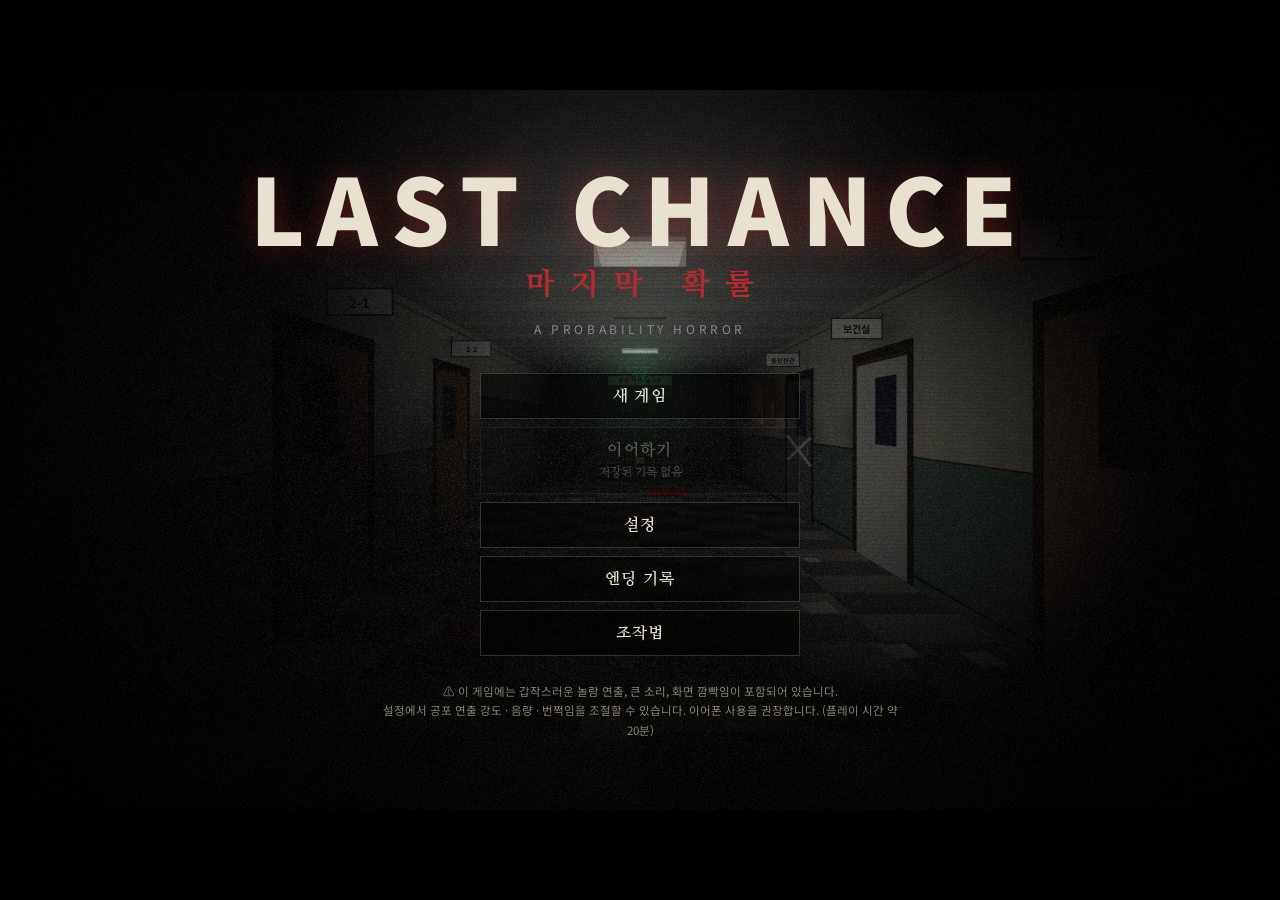
==== last-chance.html @ e36241e9 "Add LAST CHANCE: single-file probability horror game Co-Authored-By: Claude Opus 5.5 <noreply@anthro" ====
<!DOCTYPE html>
<html lang="ko">
<head>
<meta charset="UTF-8">
<meta name="viewport" content="width=device-width,initial-scale=1,maximum-scale=1,user-scalable=no,viewport-fit=cover">
<meta name="theme-color" content="#000000">
<title>LAST CHANCE — 마지막 확률</title>
<link rel="preconnect" href="https://fonts.googleapis.com">
<link href="https://fonts.googleapis.com/css2?family=Nanum+Myeongjo:wght@400;700;800&family=Nanum+Pen+Script&family=Noto+Sans+KR:wght@300;400;700;900&display=swap" rel="stylesheet">
<style>
:root{--red:#9e1219;--red2:#e0333d;--paper:#d6cdb6;--ink:#1c1814;--fg:#d3ccbc;--dim:#847d70;--gold:#d8bf72}
*{box-sizing:border-box;margin:0;padding:0;-webkit-tap-highlight-color:transparent}
html,body{width:100%;height:100%;background:#000;color:var(--fg);font-family:'Noto Sans KR',system-ui,sans-serif;overflow:hidden;user-select:none;-webkit-user-select:none;touch-action:none;overscroll-behavior:none}
button{font-family:inherit;cursor:pointer;color:inherit}
#game{position:fixed;inset:0;overflow:hidden;background:#000}
#stage{position:absolute;inset:0;will-change:transform}
canvas.v{position:absolute;display:block}
#view{cursor:crosshair}
#jcv{pointer-events:none;z-index:11}
#fade{position:absolute;inset:0;background:#000;opacity:0;pointer-events:none;z-index:8;transition:opacity .4s linear}
#flash{position:absolute;inset:0;opacity:0;pointer-events:none;z-index:12;mix-blend-mode:normal}
.hidden{display:none!important}

/* ---------- HUD ---------- */
#hud{position:absolute;inset:0;pointer-events:none;z-index:10;font-size:13px}
.hud-tl{position:absolute;left:max(10px,env(safe-area-inset-left));top:10px;width:250px;display:flex;flex-direction:column;gap:6px;padding:10px 14px 12px 12px;background:linear-gradient(90deg,rgba(0,0,0,.72),rgba(0,0,0,.35) 75%,rgba(0,0,0,0));border-left:2px solid rgba(158,18,25,.7)}
.meter{display:flex;align-items:center;gap:8px}
.meter label,.cl{width:46px;color:#a0988a;font-size:11px;letter-spacing:.08em;flex:none}
.meter b{width:38px;text-align:right;font-size:11px;font-weight:400;color:#c9c1b0;font-variant-numeric:tabular-nums}
.track{flex:1;height:7px;background:rgba(255,255,255,.07);border:1px solid rgba(255,255,255,.14);position:relative;overflow:hidden}
.track i{position:absolute;left:0;top:0;bottom:0;width:100%;background:linear-gradient(90deg,#4d080c,#c4252e);transition:width .25s}
.track.bat i{background:linear-gradient(90deg,#5d4e19,#e6cb6c)}
.track.chase i{background:linear-gradient(90deg,#e0333d,#2b0405)}
.meter.low .track i{animation:blink .5s steps(2) infinite}
@keyframes blink{50%{opacity:.25}}
#riskBox{font-size:11px;color:#a0988a;letter-spacing:.04em}
#riskBox b{color:#e66;font-weight:700;margin-left:3px}
#chaseBox{display:flex;align-items:center;gap:8px;margin-top:2px}
#chaseBox .cl{color:#e66}
#chaseBox.near{animation:pulse .6s infinite}
@keyframes pulse{50%{filter:brightness(1.8)}}
.hud-tr{position:absolute;right:max(10px,env(safe-area-inset-right));top:10px;text-align:right;padding:10px 12px;background:linear-gradient(270deg,rgba(0,0,0,.72),rgba(0,0,0,0));border-right:2px solid rgba(158,18,25,.7)}
#locTxt{font-family:'Nanum Myeongjo',serif;font-weight:800;font-size:16px;color:#e6dfcf;letter-spacing:.06em}
.hud-tr .small{font-size:11px;color:#a0988a;margin-top:3px;font-variant-numeric:tabular-nums}
.hud-bl{position:absolute;left:max(12px,env(safe-area-inset-left));bottom:max(12px,env(safe-area-inset-bottom));display:flex;gap:10px}
.hud-br{position:absolute;right:max(12px,env(safe-area-inset-right));bottom:max(12px,env(safe-area-inset-bottom));display:flex;gap:10px}
.hbtn{pointer-events:auto;width:54px;height:54px;border-radius:50%;background:radial-gradient(circle at 40% 35%,rgba(60,55,50,.75),rgba(8,8,8,.85));border:1px solid rgba(220,210,190,.25);font-size:22px;display:flex;align-items:center;justify-content:center;position:relative;box-shadow:0 0 18px rgba(0,0,0,.8);transition:transform .1s,border-color .2s}
.hbtn:active{transform:scale(.92)}
.hbtn:hover{border-color:rgba(224,51,61,.7)}
.hbtn span{position:absolute;bottom:-3px;right:-3px;font-size:9px;background:#111;border:1px solid #444;border-radius:3px;padding:0 3px;color:#aaa}
.hbtn.off{opacity:.45;filter:grayscale(1)}
#saveInd{position:absolute;right:16px;bottom:78px;font-size:11px;color:#8c8;opacity:0;transition:opacity .4s;letter-spacing:.05em}
#saveInd.on{opacity:.8}
#sub{position:absolute;left:50%;bottom:16%;transform:translateX(-50%);z-index:13;pointer-events:none;font-size:15px;color:#d9cfbd;text-shadow:0 0 6px #000,0 0 12px #000;font-style:italic;opacity:0;transition:opacity .5s;text-align:center;width:90%}
#sub.on{opacity:1}
#toast{position:absolute;left:50%;top:76px;transform:translateX(-50%);z-index:14;pointer-events:none;background:rgba(10,8,8,.85);border:1px solid rgba(158,18,25,.6);padding:9px 18px;font-size:14px;opacity:0;transition:opacity .3s;max-width:88%;text-align:center;box-shadow:0 0 22px rgba(0,0,0,.9)}
#toast.on{opacity:1}
#chapter{position:absolute;inset:0;z-index:16;display:flex;flex-direction:column;align-items:center;justify-content:center;pointer-events:none;opacity:0;transition:opacity .8s;background:radial-gradient(ellipse at center,rgba(0,0,0,.55),rgba(0,0,0,.92))}
#chapter.on{opacity:1}
#chapter .c1{font-family:'Noto Sans KR';font-weight:300;letter-spacing:.6em;font-size:14px;color:#b53038;margin-bottom:12px}
#chapter .c2{font-family:'Nanum Myeongjo',serif;font-weight:800;font-size:clamp(24px,5vw,46px);color:#e8e0cf;letter-spacing:.12em;text-shadow:0 0 18px rgba(224,51,61,.4)}

/* ---------- dialog ---------- */
#dialog{position:absolute;inset:0;z-index:20;display:none;cursor:pointer}
#dialog.on{display:block}
#dlgBox{position:absolute;left:50%;bottom:max(18px,env(safe-area-inset-bottom));transform:translateX(-50%);width:min(860px,94%);min-height:110px;background:linear-gradient(180deg,rgba(8,6,6,.86),rgba(0,0,0,.94));border:1px solid rgba(210,200,180,.16);border-left:3px solid var(--red);padding:18px 24px 22px;box-shadow:0 0 40px rgba(0,0,0,.9)}
#dlgName{font-size:12px;letter-spacing:.2em;color:#d0434b;margin-bottom:6px;min-height:14px;font-weight:700}
#dlgText{font-family:'Nanum Myeongjo',serif;font-size:clamp(15px,2.1vw,19px);line-height:1.75;color:#e8e1d2;white-space:pre-wrap}
#dlgNext{position:absolute;right:16px;bottom:8px;font-size:12px;color:#888;animation:bob 1s infinite}
@keyframes bob{50%{transform:translateY(3px);opacity:.4}}

/* ---------- modals ---------- */
.modal{position:absolute;inset:0;z-index:30;display:none;align-items:center;justify-content:center;background:rgba(0,0,0,.72);backdrop-filter:blur(2px);-webkit-backdrop-filter:blur(2px);padding:12px}
.modal.on{display:flex;animation:mIn .25s ease-out}
@keyframes mIn{from{opacity:0}to{opacity:1}}
.panel{background:linear-gradient(180deg,#141111,#0a0808);border:1px solid rgba(220,210,190,.15);box-shadow:0 0 60px #000,inset 0 0 40px rgba(120,10,15,.12);padding:22px 24px;width:min(520px,100%);max-height:100%;overflow:auto;position:relative}
.panel.wide{width:min(760px,100%)}
.panel.center{text-align:center}
.panel h2,.panel h3{font-family:'Nanum Myeongjo',serif;font-weight:800;letter-spacing:.1em;color:#eee5d3;margin-bottom:14px}
.panel h2{font-size:24px}.panel h3{font-size:19px}
.panel p{line-height:1.7;font-size:14px;color:#cfc7b6}
.dim{color:var(--dim)!important}
.btn{display:block;width:100%;margin:8px 0;padding:12px 16px;background:linear-gradient(180deg,rgba(40,34,32,.9),rgba(15,12,12,.95));border:1px solid rgba(220,210,190,.22);color:#e8e0cf;font-size:15px;letter-spacing:.08em;transition:all .15s;position:relative}
.btn:hover:not(:disabled){border-color:var(--red2);color:#fff;box-shadow:0 0 14px rgba(224,51,61,.25);text-shadow:0 0 6px rgba(224,51,61,.6)}
.btn:active:not(:disabled){transform:scale(.98)}
.btn:disabled{opacity:.35;cursor:not-allowed}
.btn.ghost{background:transparent}
.btn.red{border-color:rgba(224,51,61,.6)}
.btn small{display:block;font-size:11.5px;color:#a59d8e;letter-spacing:0;margin-top:4px;line-height:1.5}
.row{display:flex;gap:10px}.row .btn{flex:1}

/* puzzle paper */
.paper{position:relative;width:min(760px,100%);max-height:100%;overflow:auto;background:
 radial-gradient(circle at 85% 12%,rgba(120,20,10,.22),transparent 18%),
 radial-gradient(circle at 10% 90%,rgba(90,60,20,.25),transparent 30%),
 repeating-linear-gradient(180deg,transparent 0 31px,rgba(60,80,140,.16) 31px 32px),
 linear-gradient(180deg,#ddd4bd,#c9bfa5);color:var(--ink);padding:24px 28px 20px;box-shadow:0 0 0 1px #2a231b,0 20px 60px #000,inset 0 0 70px rgba(80,50,20,.35);font-family:'Nanum Myeongjo',serif;transform:rotate(-.4deg)}
.paper::before{content:"";position:absolute;inset:0;pointer-events:none;background:repeating-radial-gradient(circle at 30% 40%,rgba(0,0,0,.02) 0 2px,transparent 2px 5px);mix-blend-mode:multiply}
.pz-head{display:flex;justify-content:space-between;align-items:baseline;border-bottom:2px solid #3a2f25;padding-bottom:8px;margin-bottom:8px;gap:10px}
#pzTitle{font-weight:800;font-size:20px;letter-spacing:.05em}
#pzNum{font-size:13px;font-family:'Noto Sans KR';color:#5a4c3d}
.pz-meta{display:flex;justify-content:space-between;font-family:'Noto Sans KR';font-size:12px;color:#6b5a48;margin-bottom:6px}
#pzLv{color:#8b1a1a;letter-spacing:.1em}
#pzTimeBar{height:6px;background:rgba(0,0,0,.15);margin:4px 0 10px;display:none}
#pzTimeBar i{display:block;height:100%;width:100%;background:#8b1a1a}
#pzTimeBar.on{display:block}
#pzIntro{font-size:13.5px;line-height:1.7;color:#4c3e31;margin-bottom:10px;font-style:italic}
#pzIntro:empty{display:none}
#pzQ{font-size:clamp(16px,2.2vw,19px);line-height:1.85;font-weight:700;margin:6px 0 14px}
#pzOpts{display:grid;grid-template-columns:1fr 1fr;gap:9px}
.opt{display:flex;align-items:center;gap:10px;text-align:left;padding:11px 13px;background:rgba(255,250,235,.35);border:1.5px solid #4a3d30;font-family:'Nanum Myeongjo',serif;font-size:15.5px;font-weight:700;color:var(--ink);transition:background .15s,transform .1s;min-height:52px;line-height:1.5}
.opt:hover:not(:disabled){background:rgba(255,250,235,.7)}
.opt:active:not(:disabled){transform:scale(.98)}
.opt .n{flex:none;width:28px;height:28px;border:1.5px solid #3a2f25;border-radius:50%;display:flex;align-items:center;justify-content:center;font-size:14px;font-family:'Noto Sans KR'}
.opt.wrong{background:rgba(150,20,20,.18);border-color:#8b1a1a;color:#7a1111;text-decoration:line-through;text-decoration-color:#a01c1c}
.opt.wrong .n{background:#8b1a1a;color:#fff;border-color:#8b1a1a}
.opt.right{background:rgba(30,60,120,.16);border-color:#1f3d7a;color:#14305e}
.opt.right .n{background:#1f3d7a;color:#fff;border-color:#1f3d7a}
.opt:disabled{cursor:default}
#pzFeedback{margin-top:12px;font-size:14.5px;line-height:1.8;font-family:'Noto Sans KR';font-weight:400}
#pzFeedback .hint{border-left:3px solid #8b1a1a;padding:8px 12px;background:rgba(139,26,26,.08);color:#5a1010}
#pzFeedback .exp{border-left:3px solid #1f3d7a;padding:10px 12px;background:rgba(31,61,122,.07);color:#1c2a44}
#pzFeedback .pen{color:#8b1a1a;font-size:12.5px;margin-top:6px;font-weight:700}
#pzFeedback b{font-weight:900}
.pz-foot{display:flex;justify-content:space-between;gap:10px;margin-top:14px}
.pz-foot .btn{width:auto;flex:1;margin:0;font-family:'Noto Sans KR'}
.paper .btn{background:#2a221b;color:#eee5d3;border-color:#2a221b}
.paper .btn.ghost{background:transparent;color:#3a2f25;border-color:#6b5a48}
.stamp{position:absolute;right:22px;top:56px;font-family:'Nanum Pen Script',cursive;font-size:56px;color:rgba(160,20,20,.0);transform:rotate(-14deg);pointer-events:none;transition:all .3s;border:4px solid transparent;border-radius:50%;width:110px;height:110px;display:flex;align-items:center;justify-content:center}
.stamp.on{color:rgba(160,20,20,.75);border-color:rgba(160,20,20,.6)}
.paper.final{background:radial-gradient(circle at 50% 0,rgba(140,0,0,.35),transparent 60%),repeating-linear-gradient(180deg,transparent 0 31px,rgba(120,20,20,.18) 31px 32px),linear-gradient(180deg,#cfc2a8,#a8977a)}
.frac{display:inline-flex;flex-direction:column;align-items:center;vertical-align:middle;font-size:.88em;line-height:1.05;margin:0 2px}
.frac>span:first-child{border-bottom:1.5px solid currentColor;padding:0 2px}
.frac>span{padding:0 2px}

/* choice / wheel */
#chBody{font-size:14px;line-height:1.75;color:#cfc7b6;margin-bottom:10px}
#chBody .big{font-family:'Nanum Myeongjo',serif;font-size:20px;color:#f0c0c0;text-align:center;margin:10px 0}
#wheel{width:min(300px,70vw);height:min(300px,70vw);display:block;margin:6px auto 10px}
#whRes{font-family:'Nanum Myeongjo',serif;font-size:22px;min-height:32px;font-weight:800;letter-spacing:.1em}
.boxes{display:flex;gap:10px;justify-content:center;flex-wrap:wrap;margin:14px 0}
.gbox{width:74px;height:74px;border:1px solid #6a5a44;background:linear-gradient(180deg,#5a4630,#2d2218);font-size:30px;display:flex;align-items:center;justify-content:center;transition:transform .2s}
.gbox:hover:not(:disabled){transform:translateY(-3px);border-color:#e0333d}
.gbox:disabled{opacity:.85;cursor:default}
.gbox.good{background:linear-gradient(180deg,#3f5a32,#1a2a14)}
.gbox.bad{background:linear-gradient(180deg,#5a2020,#250a0a)}
#gProb{text-align:center;font-family:'Nanum Myeongjo',serif;font-size:17px;color:#e8d9a8;margin:6px 0}

/* inventory */
#invGrid{display:grid;grid-template-columns:repeat(auto-fill,minmax(96px,1fr));gap:8px;margin-bottom:12px}
.slot{background:linear-gradient(180deg,#1c1817,#0d0b0b);border:1px solid rgba(220,210,190,.16);padding:10px 6px 8px;display:flex;flex-direction:column;align-items:center;gap:4px;position:relative;min-height:88px}
.slot:hover,.slot.sel{border-color:var(--red2)}
.slot .ic{font-size:28px;filter:sepia(.55) saturate(.8) brightness(.9)}
.slot .nm{font-size:11.5px;text-align:center;line-height:1.3;color:#d6cebd}
.slot b{position:absolute;top:4px;right:6px;font-size:11px;color:#e6cb6c}
#invInfo{border-top:1px solid rgba(255,255,255,.08);padding-top:12px;min-height:80px}
#invInfo h4{font-family:'Nanum Myeongjo';font-size:17px;margin-bottom:6px;color:#eee}
#invClue{font-size:12px;color:#a0988a;margin-bottom:8px}

/* note */
.paper.note{width:min(560px,100%);font-family:'Nanum Pen Script',cursive;transform:rotate(.6deg)}
#noteTitle{font-family:'Nanum Myeongjo';font-weight:800;font-size:15px;color:#5a4c3d;border-bottom:1px solid #6b5a48;padding-bottom:6px;margin-bottom:10px}
#noteText{font-size:clamp(21px,3vw,26px);line-height:1.45;color:#1f1a26;white-space:pre-wrap;margin-bottom:12px}
#noteText .blood{color:#8a0d0d}

/* settings */
.set-row{display:flex;align-items:center;gap:12px;margin:12px 0;font-size:14px}
.set-row label{width:120px;flex:none;color:#cfc7b6}
.set-row input[type=range]{flex:1;accent-color:#c4252e;height:28px}
.set-row output{width:40px;text-align:right;font-size:12px;color:#999}
.seg{display:flex;flex:1;border:1px solid rgba(255,255,255,.18)}
.seg button{flex:1;padding:8px 4px;background:transparent;border:none;border-right:1px solid rgba(255,255,255,.12);font-size:12.5px;color:#bbb}
.seg button:last-child{border-right:none}
.seg button.on{background:rgba(196,37,46,.35);color:#fff}
.help-list{font-size:13.5px;line-height:2;color:#cfc7b6}
.help-list kbd{display:inline-block;min-width:26px;padding:0 6px;border:1px solid #555;border-bottom-width:2px;border-radius:3px;font-size:12px;text-align:center;margin-right:6px;background:#1a1a1a}
.stats{display:grid;grid-template-columns:1fr 1fr;gap:6px 18px;font-size:13.5px;margin:12px 0 16px;text-align:left}
.stats div{display:flex;justify-content:space-between;border-bottom:1px dashed rgba(255,255,255,.08);padding:4px 0}
.stats span{color:#9a9284}
.stats b{color:#eee;font-weight:700}
.rec{display:flex;align-items:center;gap:12px;padding:10px;border:1px solid rgba(255,255,255,.1);margin:8px 0;text-align:left}
.rec .mk{width:34px;height:34px;flex:none;display:flex;align-items:center;justify-content:center;border:1px solid #555;font-family:'Nanum Myeongjo';font-weight:800}
.rec.got .mk{border-color:#c4252e;color:#e0333d}
.rec h5{font-size:14px;color:#eee;font-family:'Nanum Myeongjo'}
.rec p{font-size:12px!important}

/* title */
.screen{position:absolute;inset:0;display:none;z-index:40}
.screen.on{display:flex}
#title{flex-direction:column;align-items:center;justify-content:safe center;overflow:auto;background:radial-gradient(ellipse at center,rgba(0,0,0,.15) 0,rgba(0,0,0,.75) 70%,#000 100%);padding:20px}
.t-logo{text-align:center;margin-bottom:28px}
.t-logo h1{font-family:'Noto Sans KR';font-weight:900;font-size:clamp(40px,9vw,92px);letter-spacing:.14em;color:#e9e1cf;position:relative;line-height:1;animation:tflick 6s infinite;text-shadow:0 0 30px rgba(224,51,61,.35)}
.t-logo h1::before,.t-logo h1::after{content:attr(data-t);position:absolute;left:0;top:0;width:100%;overflow:hidden;opacity:.8}
.t-logo h1::before{color:#e0333d;animation:g1 3.2s infinite steps(1);clip-path:inset(0 0 60% 0);opacity:0}
.t-logo h1::after{color:#4cc;animation:g2 2.7s infinite steps(1);clip-path:inset(55% 0 0 0);opacity:0}
@keyframes g1{0%,92%{transform:none;opacity:0}93%{transform:translate(-6px,1px);opacity:.85}95%{transform:translate(5px,-2px);opacity:.85}97%{transform:translate(-2px,0);opacity:.85}98%{opacity:0}}
@keyframes g2{0%,88%{transform:none;opacity:0}89%{transform:translate(7px,0);opacity:.6}91%{transform:translate(-4px,1px);opacity:.6}93%{opacity:0}}
@keyframes tflick{0%,100%{opacity:1}47%{opacity:1}48%{opacity:.3}49%{opacity:1}72%{opacity:.85}73%{opacity:.15}74%{opacity:1}}
.t-logo h2{font-family:'Nanum Myeongjo',serif;font-weight:800;font-size:clamp(18px,3.4vw,30px);letter-spacing:.5em;color:#b72a32;margin-top:14px;padding-left:.5em}
.t-logo p{font-size:12px;letter-spacing:.3em;color:#888;margin-top:16px}
.t-menu{width:min(320px,90%)}
.t-menu .btn{text-align:center;font-family:'Nanum Myeongjo',serif;font-weight:700;font-size:16px;background:rgba(0,0,0,.55)}
.t-warn{margin-top:18px;font-size:11.5px;color:#8a8275;text-align:center;line-height:1.7;max-width:520px}
#ending{flex-direction:column;align-items:center;justify-content:flex-end;background:linear-gradient(180deg,rgba(0,0,0,0) 20%,rgba(0,0,0,.85) 55%,#000);padding:20px;overflow:auto}
#ending .inner{width:min(680px,100%);text-align:center;animation:mIn 2s;background:radial-gradient(ellipse at center,rgba(0,0,0,.82) 40%,rgba(0,0,0,0) 75%);padding:30px 24px 10px}
#endTag{font-size:12px;letter-spacing:.5em;color:#b72a32}
#endTitle{font-family:'Nanum Myeongjo',serif;font-weight:800;font-size:clamp(24px,5vw,40px);color:#efe7d6;margin:8px 0 12px;letter-spacing:.08em}
#endText{font-family:'Nanum Myeongjo',serif;font-size:15px;line-height:1.9;color:#d6cebd;white-space:pre-wrap}
#rotate{z-index:60;flex-direction:column;align-items:center;justify-content:center;background:rgba(0,0,0,.94);text-align:center;padding:30px}
#rotate .ph{font-size:50px;animation:rot 2s infinite}
@keyframes rot{0%,30%{transform:rotate(0)}60%,100%{transform:rotate(-90deg)}}
@media (max-width:700px),(max-height:520px){
 .hud-tl{width:190px;padding:7px 10px;gap:4px}
 .meter label,.cl{width:38px;font-size:10px}
 #locTxt{font-size:13px}
 .hbtn{width:46px;height:46px;font-size:19px}
 #pzOpts{grid-template-columns:1fr}
 .paper{padding:16px 16px 14px}
 .opt{min-height:44px;padding:8px 10px;font-size:14.5px}
 #dlgBox{min-height:90px;padding:12px 16px 18px}
 #sub{font-size:13px}
}
@media (max-height:460px){ .hud-tr .small{display:none} .t-logo{margin-bottom:10px} .t-logo h1{font-size:38px} .t-logo h2{font-size:16px;margin-top:6px} .t-logo p{display:none} .t-menu .btn{padding:8px;margin:5px 0} .t-warn{display:none} }
</style>
</head>
<body>
<div id="game">
 <div id="stage"><canvas id="view" class="v"></canvas><canvas id="jcv" class="v"></canvas></div>
 <div id="fade"></div>
 <div id="flash"></div>
 <div id="hud" class="hidden">
  <div class="hud-tl">
   <div class="meter" id="sanM"><label>정신력</label><div class="track"><i id="sanFill"></i></div><b id="sanTxt">100</b></div>
   <div class="meter" id="batM"><label>배터리</label><div class="track bat"><i id="batFill"></i></div><b id="batTxt">100%</b></div>
   <div id="riskBox">다음 문 위험 확률<b id="riskTxt">10%</b></div>
   <div id="chaseBox" class="hidden"><span class="cl">그것과의 거리</span><div class="track chase"><i id="chaseFill"></i></div></div>
  </div>
  <div class="hud-tr"><div id="locTxt">-</div><div class="small"><span id="progTxt">진행률 0%</span> · <span id="timeTxt">00:00</span></div><div class="small" id="accTxt">정답 0 · 오답 0</div></div>
  <div class="hud-bl"><button class="hbtn" id="btnLight" title="손전등 (F)">🔦<span>F</span></button><button class="hbtn" id="btnInv" title="가방 (I)">🎒<span>I</span></button></div>
  <div class="hud-br"><button class="hbtn" id="btnPause" title="일시정지 (Esc)" style="font-size:16px">❚❚<span>Esc</span></button></div>
  <div id="saveInd">● 자동 저장됨</div>
 </div>
 <div id="sub"></div>
 <div id="toast"></div>
 <div id="chapter"><div class="c1"></div><div class="c2"></div></div>
 <div id="dialog"><div id="dlgBox"><div id="dlgName"></div><div id="dlgText"></div><div id="dlgNext">▼ 클릭 / Space</div></div></div>

 <div id="puzzle" class="modal"><div class="paper" id="pzPaper">
  <div class="pz-head"><span id="pzTitle"></span><span id="pzNum"></span></div>
  <div class="pz-meta"><span id="pzLv"></span><span id="pzTimer"></span></div>
  <div id="pzTimeBar"><i></i></div>
  <div id="pzIntro"></div>
  <div id="pzQ"></div>
  <div id="pzOpts"></div>
  <div id="pzFeedback"></div>
  <div class="pz-foot"><button id="pzLeave" class="btn ghost">물러난다</button><button id="pzNext" class="btn hidden">다음 ▶</button></div>
  <div class="stamp" id="pzStamp">정답</div>
 </div></div>

 <div id="choice" class="modal"><div class="panel"><h3 id="chTitle"></h3><div id="chBody"></div><div id="chOpts"></div></div></div>
 <div id="wheelM" class="modal"><div class="panel center"><h3 id="whTitle">확률의 바퀴</h3><canvas id="wheel" width="320" height="320"></canvas><div id="whRes"></div></div></div>
 <div id="note" class="modal"><div class="paper note"><div id="noteTitle"></div><div id="noteText"></div><button class="btn" id="noteClose">닫기</button></div></div>
 <div id="inv" class="modal"><div class="panel wide"><h3>가방</h3><div id="invClue"></div><div id="invGrid"></div><div id="invInfo"></div><button class="btn ghost" id="invClose">닫기 (I)</button></div></div>
 <div id="pause" class="modal"><div class="panel center"><h2>일시정지</h2><div class="stats" id="pauseStats"></div>
  <button class="btn" data-pa="resume">계속하기</button><button class="btn" data-pa="inv">가방</button><button class="btn" data-pa="settings">설정</button><button class="btn" data-pa="help">조작법</button><button class="btn red" data-pa="title">저장하고 타이틀로</button></div></div>
 <div id="settings" class="modal"><div class="panel"><h3>설정</h3>
  <div class="set-row"><label>전체 음량</label><input type="range" min="0" max="100" id="sMaster"><output id="oMaster"></output></div>
  <div class="set-row"><label>배경음 (BGM)</label><input type="range" min="0" max="100" id="sBgm"><output id="oBgm"></output></div>
  <div class="set-row"><label>효과음</label><input type="range" min="0" max="100" id="sSfx"><output id="oSfx"></output></div>
  <div class="set-row"><label>공포 연출 강도</label><div class="seg" id="sScare"><button data-v="0">끔</button><button data-v="1">약</button><button data-v="2">보통</button><button data-v="3">강</button></div></div>
  <div class="set-row"><label>화면 흔들림</label><div class="seg" id="sShake"><button data-v="0">끔</button><button data-v="1">켬</button></div></div>
  <div class="set-row"><label>번쩍임 효과</label><div class="seg" id="sFlash"><button data-v="0">끔</button><button data-v="1">켬</button></div></div>
  <div class="set-row"><label>대사 속도</label><div class="seg" id="sText"><button data-v="1">느림</button><button data-v="2">보통</button><button data-v="3">빠름</button><button data-v="4">즉시</button></div></div>
  <p class="dim" style="font-size:12px;margin:6px 0 4px">‘끔’으로 설정하면 갑툭튀 이미지 없이 소리·분위기 연출만 나옵니다. 깜빡임에 민감하다면 번쩍임 효과를 꺼 주세요.</p>
  <div class="row"><button class="btn ghost" id="sTest">소리 테스트</button><button class="btn" id="sClose">닫기</button></div>
 </div></div>
 <div id="help" class="modal"><div class="panel"><h3>조작법</h3><div class="help-list">
  <div><kbd>마우스</kbd>/<kbd>터치 드래그</kbd> 손전등 비추기</div>
  <div><kbd>클릭</kbd>/<kbd>탭</kbd> 조사하기 · 문 열기 · 줍기</div>
  <div><kbd>F</kbd> 손전등 켜기/끄기 (배터리 소모)</div>
  <div><kbd>I</kbd> 가방(인벤토리) · 단서 읽기 · 아이템 사용</div>
  <div><kbd>Esc</kbd>/<kbd>P</kbd> 일시정지</div>
  <div><kbd>Space</kbd>/<kbd>Enter</kbd> 대사 넘기기</div>
  <div><kbd>1</kbd>~<kbd>4</kbd> 문제 보기 선택</div>
 </div><p class="dim" style="font-size:12.5px;margin-top:10px">◇ 표시는 조사할 수 있는 곳입니다. 손전등으로 비추면 이름이 보입니다.<br>정신력이 0이 되면 마지막 체크포인트(층 입구)로 돌아갑니다. 어둠 속에 오래 있으면 정신력이 줄어듭니다.<br>HUD의 ‘다음 문 위험 확률’은 문을 열 때 무언가와 마주칠 확률입니다. 정답을 맞히면 내려가고, 틀리면 올라갑니다.</p>
 <button class="btn" id="helpClose">닫기</button></div></div>
 <div id="records" class="modal"><div class="panel"><h3>엔딩 기록</h3><div id="recList"></div><button class="btn" id="recClose">닫기</button></div></div>
 <div id="confirm" class="modal"><div class="panel center"><p id="cfText" style="margin-bottom:14px"></p><div class="row"><button class="btn ghost" id="cfNo">취소</button><button class="btn red" id="cfYes">확인</button></div></div></div>

 <div id="title" class="screen on">
  <div class="t-logo"><h1 data-t="LAST CHANCE">LAST CHANCE</h1><h2>마지막 확률</h2><p>A PROBABILITY HORROR</p></div>
  <div class="t-menu">
   <button class="btn" id="tNew">새 게임</button>
   <button class="btn" id="tCont">이어하기</button>
   <button class="btn" id="tSet">설정</button>
   <button class="btn" id="tRec">엔딩 기록</button>
   <button class="btn" id="tHelp">조작법</button>
  </div>
  <div class="t-warn">⚠ 이 게임에는 갑작스러운 놀람 연출, 큰 소리, 화면 깜빡임이 포함되어 있습니다.<br>설정에서 공포 연출 강도 · 음량 · 번쩍임을 조절할 수 있습니다. 이어폰 사용을 권장합니다. (플레이 시간 약 20분)</div>
 </div>
 <div id="ending" class="screen"><div class="inner"><div id="endTag"></div><div id="endTitle"></div><div id="endText"></div><div class="stats" id="endStats"></div><div class="row" id="endBtns"></div></div></div>
 <div id="rotate" class="screen"><div class="ph">📱</div><p style="margin:16px 0;line-height:1.8">화면을 <b>가로</b>로 돌리면 더 잘 보입니다.</p><button class="btn" id="rotOk" style="width:auto;padding:10px 30px">그래도 계속하기</button></div>
</div>
<script>
'use strict';
/* =========================================================
   LAST CHANCE — 마지막 확률
   ========================================================= */
const $=s=>document.querySelector(s), $$=s=>[...document.querySelectorAll(s)];
const W=1280,H=720,TAU=Math.PI*2;
const clamp=(v,a,b)=>Math.max(a,Math.min(b,v)), lerp=(a,b,t)=>a+(b-a)*t, rnd=(a,b)=>a+Math.random()*(b-a), pick=a=>a[Math.random()*a.length|0];
const wait=ms=>new Promise(r=>setTimeout(r,ms));
function shuffle(a){for(let i=a.length-1;i>0;i--){const j=Math.random()*(i+1)|0;[a[i],a[j]]=[a[j],a[i]];}return a;}
function mulberry(a){return function(){a|=0;a=a+0x6D2B79F5|0;let t=Math.imul(a^a>>>15,1|a);t=t+Math.imul(t^t>>>7,61|t)^t;return((t^t>>>14)>>>0)/4294967296;};}
function hash(n){const s=Math.sin(n*127.1+311.7)*43758.5453;return s-Math.floor(s);}
function fmtTime(s){s=Math.floor(s);const m=Math.floor(s/60),x=s%60;return String(m).padStart(2,'0')+':'+String(x).padStart(2,'0');}
function fr(s){return String(s).replace(/(\d+)\/(\d+)/g,'<span class="frac"><span>$1</span><span>$2</span></span>');}

/* ---------- storage ---------- */
const ST_KEY='lastchance_settings_v1',SAVE_KEY='lastchance_save_v1',END_KEY='lastchance_endings_v1';
function load(k){try{return JSON.parse(localStorage.getItem(k));}catch(e){return null;}}
function store(k,v){try{localStorage.setItem(k,JSON.stringify(v));}catch(e){}}
function unstore(k){try{localStorage.removeItem(k);}catch(e){}}
const ST=Object.assign({master:.8,bgm:.6,sfx:.85,scare:2,shake:1,flash:1,text:2},load(ST_KEY)||{});

/* =========================================================
   AUDIO (Web Audio 합성 — 외부 파일 없음)
   ========================================================= */
const AU={ctx:null};
function audioInit(){
 try{
  if(!AU.ctx){
   const C=new (window.AudioContext||window.webkitAudioContext)();AU.ctx=C;
   AU.master=C.createGain();const comp=C.createDynamicsCompressor();comp.threshold.value=-12;comp.ratio.value=4;
   AU.master.connect(comp);comp.connect(C.destination);
   AU.bgm=C.createGain();AU.bgm.connect(AU.master);AU.sfx=C.createGain();AU.sfx.connect(AU.master);
   const len=C.sampleRate*2,b=C.createBuffer(1,len,C.sampleRate),d=b.getChannelData(0);for(let i=0;i<len;i++)d[i]=Math.random()*2-1;AU.nb=b;
   const n=1024,cu=new Float32Array(n);for(let i=0;i<n;i++){const x=i*2/n-1;cu[i]=(Math.PI+60)*x/(Math.PI+60*Math.abs(x));}AU.curve=cu;
   applyVol();startDrone();
  }
  if(AU.ctx.state==='suspended')AU.ctx.resume();
 }catch(e){console.warn('audio',e);}
}
function applyVol(){if(!AU.ctx)return;const t=AU.ctx.currentTime;AU.master.gain.setTargetAtTime(ST.master,t,.05);AU.bgm.gain.setTargetAtTime(ST.bgm*.9,t,.05);AU.sfx.gain.setTargetAtTime(ST.sfx,t,.05);}
function outN(pan){const C=AU.ctx;if(pan&&C.createStereoPanner){const p=C.createStereoPanner();p.pan.value=clamp(pan,-1,1);p.connect(AU.sfx);return p;}return AU.sfx;}
function osc(o){const C=AU.ctx;if(!C)return;const t=C.currentTime+(o.d||0),dur=o.dur||.3;
 const s=C.createOscillator();s.type=o.type||'sine';s.frequency.setValueAtTime(o.f||440,t);if(o.f2)s.frequency.exponentialRampToValueAtTime(o.f2,t+dur);if(o.det)s.detune.value=o.det;
 const g=C.createGain(),v=Math.max(.0002,o.v??.2);g.gain.setValueAtTime(.0001,t);g.gain.exponentialRampToValueAtTime(v,t+(o.a||.005));g.gain.exponentialRampToValueAtTime(.0001,t+dur);
 let n=s;if(o.flt){const f=C.createBiquadFilter();f.type=o.flt;f.frequency.value=o.ff||1000;f.Q.value=o.q||1;n.connect(f);n=f;}
 if(o.dist){const w=C.createWaveShaper();w.curve=AU.curve;n.connect(w);n=w;}
 n.connect(g);g.connect(o.dest||outN(o.pan));s.start(t);s.stop(t+dur+.05);}
function noi(o){const C=AU.ctx;if(!C)return;const t=C.currentTime+(o.d||0),dur=o.dur||.3;
 const s=C.createBufferSource();s.buffer=AU.nb;s.loop=true;
 const f=C.createBiquadFilter();f.type=o.flt||'bandpass';f.frequency.setValueAtTime(o.ff||1000,t);if(o.ff2)f.frequency.exponentialRampToValueAtTime(o.ff2,t+dur);f.Q.value=o.q||1;
 const g=C.createGain(),v=Math.max(.0002,o.v??.2);g.gain.setValueAtTime(.0001,t);g.gain.exponentialRampToValueAtTime(v,t+(o.a||.005));g.gain.exponentialRampToValueAtTime(.0001,t+dur);
 s.connect(f);f.connect(g);g.connect(o.dest||outN(o.pan));s.start(t,Math.random()*1.5);s.stop(t+dur+.05);}
function scareVol(){return [.35,.6,1,1.15][ST.scare];}
const SFX={
 click(){noi({ff:3200,q:2,dur:.04,v:.12});},
 step(pan=0,v=.35,d=0){noi({flt:'lowpass',ff:480,dur:.13,v,pan,d});osc({f:72,f2:40,dur:.12,v:v*.6,pan,d});},
 steps(n=6,from=-1,to=1,gap=.42,v=.4){for(let i=0;i<n;i++){const p=from+(to-from)*i/Math.max(1,n-1);SFX.step(p,v*(.55+.45*Math.sin(Math.PI*i/Math.max(1,n-1))),i*gap+Math.random()*.04);}},
 knock(pan=0,n=3,v=.7){for(let i=0;i<n;i++){const d=i*.34+Math.random()*.05;noi({ff:650,q:3,dur:.09,v,pan,d});osc({f:150,f2:85,dur:.13,v:v*.7,pan,d});}},
 creak(){const C=AU.ctx;if(!C)return;const t=C.currentTime;const s=C.createOscillator();s.type='sawtooth';const vals=new Float32Array(40);for(let i=0;i<40;i++)vals[i]=85+Math.random()*70+i*2.2;s.frequency.setValueCurveAtTime(vals,t,1.15);const f=C.createBiquadFilter();f.type='bandpass';f.frequency.value=950;f.Q.value=7;const g=C.createGain();g.gain.setValueAtTime(.0001,t);g.gain.exponentialRampToValueAtTime(.22,t+.12);g.gain.exponentialRampToValueAtTime(.0001,t+1.25);s.connect(f);f.connect(g);g.connect(AU.sfx);s.start(t);s.stop(t+1.3);},
 thud(v=.8,d=0){osc({f:62,f2:28,dur:.55,v,d});noi({flt:'lowpass',ff:280,dur:.32,v:v*.7,d});},
 bang(v=.8){noi({flt:'lowpass',ff:1600,dur:.35,v});osc({f:330,dur:.7,v:v*.22,type:'square',flt:'bandpass',ff:800,q:5});osc({f:517,dur:.9,v:v*.14,type:'triangle'});},
 sting(v=.5){[233,247,349,370,494,523].forEach(f=>osc({f,type:'sawtooth',dur:1.7,v:v*.1,a:.008,flt:'lowpass',ff:2600,det:rnd(-15,15)}));noi({ff:2200,q:.6,dur:.5,v:v*.35});},
 scream(v=1){const k=v*scareVol();for(let i=0;i<5;i++)osc({f:480+i*160,f2:1250+i*230,type:'sawtooth',dur:1.15,v:.1*k,a:.015,dist:true,det:rnd(-40,40)});noi({flt:'highpass',ff:1400,dur:1.15,v:.45*k,a:.01});osc({f:95,f2:38,dur:.9,v:.55*k});},
 whisper(dur=2,pan=0){for(let i=0;i<6;i++)noi({ff:rnd(1800,3900),q:4,dur:rnd(.2,.5),v:.11,a:.06,pan:pan+rnd(-.35,.35),d:i*dur/6+rnd(0,.2)});},
 static(dur=1.5,v=.25){noi({flt:'highpass',ff:2600,dur,v,a:.02});noi({ff:900,q:8,dur,v:v*.5,a:.02});},
 heart(v=.5){osc({f:64,f2:40,dur:.16,v});osc({f:58,f2:38,dur:.18,v:v*.75,d:.21});},
 good(){osc({f:659,dur:.5,v:.12,type:'triangle'});osc({f:988,dur:.8,v:.07,d:.09});},
 bad(){osc({f:110,dur:.45,v:.2,type:'sawtooth',flt:'lowpass',ff:600});osc({f:117,dur:.45,v:.17,type:'sawtooth',flt:'lowpass',ff:600});},
 pickup(){osc({f:700,f2:1400,dur:.18,v:.11,type:'triangle'});osc({f:1050,f2:2000,dur:.2,v:.05,d:.06});},
 locked(){noi({ff:1800,q:6,dur:.06,v:.25});noi({ff:1500,q:6,dur:.06,v:.25,d:.13});},
 piano(f,v=.22,d=0){osc({f,type:'triangle',dur:2.4,v,d});osc({f:f*2.01,dur:1.3,v:v*.3,d});},
 drip(){osc({f:rnd(1400,2100),f2:520,dur:.12,v:.07,pan:rnd(-1,1)});},
 buzz(dur=1){osc({f:120,type:'sawtooth',dur,v:.05,flt:'bandpass',ff:240,q:4});},
 tick(){noi({ff:4200,q:8,dur:.02,v:.12});},
 bell(){[523,659,587,392].forEach((f,i)=>{osc({f:f*.96,dur:1.9,v:.07,d:i*.62});osc({f:f*1.5*.955,dur:1,v:.025,d:i*.62});});},
 distant(){osc({f:720,f2:280,dur:1.7,v:.045,type:'sawtooth',flt:'lowpass',ff:900,pan:rnd(-1,1)});},
 clatter(){for(let i=0;i<12;i++)noi({ff:rnd(500,1600),q:3,dur:.05,v:.26,d:i*.065,pan:1-i*.17});},
 glass(){for(let i=0;i<9;i++)osc({f:rnd(2000,5200),dur:rnd(.1,.6),v:.06,d:rnd(0,.25)});noi({flt:'highpass',ff:3000,dur:.45,v:.3});},
 page(){noi({ff:2500,q:.8,dur:.25,v:.12,ff2:5000});},
 power(){osc({f:40,f2:120,dur:1.5,v:.25,type:'sawtooth',flt:'lowpass',ff:500});noi({flt:'lowpass',ff:900,dur:1.2,v:.2});},
 beep(d=0){osc({f:1000,dur:.12,v:.08,d,type:'sine'});},
};
/* drone BGM */
function startDrone(){const C=AU.ctx;const o=C.createGain();o.gain.value=0;o.connect(AU.bgm);
 const lp=C.createBiquadFilter();lp.type='lowpass';lp.frequency.value=300;lp.Q.value=2;lp.connect(o);
 const fs=[55,55.35,82.4,110.7];const os=fs.map((f,i)=>{const s=C.createOscillator();s.type=i<2?'sawtooth':'triangle';s.frequency.value=f;const g=C.createGain();g.gain.value=i<2?.085:.045;s.connect(g);g.connect(lp);s.start();return s;});
 const l=C.createOscillator();l.frequency.value=.05;const lg=C.createGain();lg.gain.value=150;l.connect(lg);lg.connect(lp.frequency);l.start();
 const n=C.createBufferSource();n.buffer=AU.nb;n.loop=true;const bp=C.createBiquadFilter();bp.type='bandpass';bp.frequency.value=420;bp.Q.value=.8;const ng=C.createGain();ng.gain.value=.05;n.connect(bp);bp.connect(ng);ng.connect(o);n.start();
 const l2=C.createOscillator();l2.frequency.value=.11;const l2g=C.createGain();l2g.gain.value=260;l2.connect(l2g);l2g.connect(bp.frequency);l2.start();
 AU.drone={o,os,fs,lp,ng};o.gain.setTargetAtTime(1,C.currentTime,3);}
function droneMood(m){if(!AU.drone)return;const t=AU.ctx.currentTime;const k=[1,1,1.06,.94,.84,1.12,1,1,1][m]||1;AU.drone.os.forEach((s,i)=>s.frequency.setTargetAtTime(AU.drone.fs[i]*k,t,2));AU.drone.lp.frequency.setTargetAtTime([260,300,340,430,250,520,200,200,200][m]||300,t,2);}
function droneLevel(v){if(AU.drone)AU.drone.o.gain.setTargetAtTime(v,AU.ctx.currentTime,.8);}
/* 타이틀 오르골 */
let mbTimer=null,mbI=0;const MB=[440,523,659,494,440,330,349,330,440,523,659,784,698,659,494,0];
function musicBox(on){clearInterval(mbTimer);mbTimer=null;if(!on)return;mbTimer=setInterval(()=>{if(!AU.ctx)return;const f=MB[mbI++%MB.length];if(f)osc({f:f*(1+rnd(-.006,.006)),type:'triangle',dur:1.4,v:.07,dest:AU.bgm});if(mbI%16===0)osc({f:110,dur:3,v:.05,dest:AU.bgm});},420);}
function pad(){const b=pick([[110,155.6],[98,138.6],[116.5,164.8]]);b.forEach(f=>osc({f,type:'sine',dur:5,v:.05,a:2,dest:AU.bgm}));}

/* =========================================================
   RENDER — 원근 투영 기반 1인칭 장면
   ========================================================= */
const cv=$('#view'),ctx=cv.getContext('2d');cv.width=W;cv.height=H;
const jcv=$('#jcv'),jctx=jcv.getContext('2d');jcv.width=W;jcv.height=H;
const bg=document.createElement('canvas');bg.width=W;bg.height=H;const bctx=bg.getContext('2d');
const mk=document.createElement('canvas');mk.width=W;mk.height=H;const mctx=mk.getContext('2d');
const VP={x:640,y:330},EYE=VP.y/H;
function sAt(z){return 1/(1+z);}
function rectAt(z){const s=sAt(z);return{l:VP.x-VP.x*s,r:VP.x+(W-VP.x)*s,t:VP.y-VP.y*s,b:VP.y+(H-VP.y)*s,s};}
function pj(x,y,z){const r=rectAt(z);return[r.l+(x+1)/2*(r.r-r.l),r.t+y*(r.b-r.t)];}
function quad(g,pts,fill,stroke,seam){g.beginPath();g.moveTo(pts[0][0],pts[0][1]);for(let i=1;i<pts.length;i++)g.lineTo(pts[i][0],pts[i][1]);g.closePath();if(fill){g.fillStyle=fill;g.fill();if(seam){g.strokeStyle=fill;g.lineWidth=1;g.stroke();}}if(stroke){g.strokeStyle=stroke;g.stroke();}}
function line(g,a,b,c,w){g.strokeStyle=c;if(w)g.lineWidth=w;g.beginPath();g.moveTo(a[0],a[1]);g.lineTo(b[0],b[1]);g.stroke();}
function fogc(c,z,k=.16,e=0,a){const f=Math.max(0,1-z*k-e);return a!==undefined?`rgba(${c[0]*f|0},${c[1]*f|0},${c[2]*f|0},${a})`:`rgb(${c[0]*f|0},${c[1]*f|0},${c[2]*f|0})`;}
const lit=(c,m)=>[Math.min(255,c[0]*m),Math.min(255,c[1]*m),Math.min(255,c[2]*m)];
function bb(pts,pad=0){let x1=1e9,y1=1e9,x2=-1e9,y2=-1e9;for(const[x,y]of pts){x1=Math.min(x1,x);y1=Math.min(y1,y);x2=Math.max(x2,x);y2=Math.max(y2,y);}x1=Math.max(0,x1-pad);y1=Math.max(0,y1-pad);x2=Math.min(W,x2+pad);y2=Math.min(H,y2+pad);return{x:x1,y:y1,w:x2-x1,h:y2-y1};}
const sideBB=(sd,y1,y2,z1,z2,pad=0)=>bb([pj(sd,y1,z1),pj(sd,y2,z1),pj(sd,y1,z2),pj(sd,y2,z2)],pad);
const frontBB=(x1,y1,x2,y2,z,pad=0)=>bb([pj(x1,y1,z),pj(x2,y2,z)],pad);
function frontQ(g,x1,y1,x2,y2,z,c,k=.3){quad(g,[pj(x1,y1,z),pj(x2,y1,z),pj(x2,y2,z),pj(x1,y2,z)],typeof c==='string'?c:fogc(c,z,k));}
function sideQ(g,sd,y1,y2,z1,z2,c,k=.3,e=0){quad(g,[pj(sd,y1,z1),pj(sd,y1,z2),pj(sd,y2,z2),pj(sd,y2,z1)],typeof c==='string'?c:fogc(c,z1,k,e));}
function box(g,x1,x2,y1,y2,z1,z2,c,k=.3){
 if(y1>EYE)quad(g,[pj(x1,y1,z1),pj(x2,y1,z1),pj(x2,y1,z2),pj(x1,y1,z2)],fogc(lit(c,1.18),z1,k));
 else if(y2<EYE)quad(g,[pj(x1,y2,z1),pj(x2,y2,z1),pj(x2,y2,z2),pj(x1,y2,z2)],fogc(lit(c,.55),z1,k));
 if(x2<0)quad(g,[pj(x2,y1,z1),pj(x2,y1,z2),pj(x2,y2,z2),pj(x2,y2,z1)],fogc(lit(c,.68),z1,k));
 if(x1>0)quad(g,[pj(x1,y1,z1),pj(x1,y1,z2),pj(x1,y2,z2),pj(x1,y2,z1)],fogc(lit(c,.68),z1,k));
 quad(g,[pj(x1,y1,z1),pj(x2,y1,z1),pj(x2,y2,z1),pj(x1,y2,z1)],fogc(c,z1,k));}
function wtext(g,txt,x,y,z,size,color,font="'Nanum Pen Script',cursive",rot=0){const[sx,sy]=pj(x,y,z),s=sAt(z);g.save();g.translate(sx,sy);g.rotate(rot);g.font=`${Math.max(6,size*s)|0}px ${font}`;g.fillStyle=color;g.textAlign='center';g.textBaseline='middle';g.fillText(txt,0,0);g.restore();}
function rr(g,x,y,w,h,r){g.beginPath();g.moveTo(x+r,y);g.arcTo(x+w,y,x+w,y+h,r);g.arcTo(x+w,y+h,x,y+h,r);g.arcTo(x,y+h,x,y,r);g.arcTo(x,y,x+w,y,r);g.closePath();}

/* ---------- 복도 ---------- */
function corridor(g,c){
 const Z=c.Z||6,st=.25,k=c.k||.155,R=mulberry(c.seed||1);
 g.fillStyle='#000';g.fillRect(0,0,W,H);
 quad(g,[pj(-1,0,Z),pj(1,0,Z),pj(1,1,Z),pj(-1,1,Z)],fogc(c.wallU,Z,k));
 for(let z=Z-st;z>-.001;z-=st){const a=Math.max(0,z),b=z+st,zi=Math.round(z/st);
  quad(g,[pj(-1,0,a),pj(1,0,a),pj(1,0,b),pj(-1,0,b)],fogc(zi%2?c.ceil:lit(c.ceil,.93),a,k),null,1);
  const nx=c.tiles||6;for(let i=0;i<nx;i++){const x1=-1+i*2/nx,x2=x1+2/nx;const alt=(i+zi)%2===0;quad(g,[pj(x1,1,a),pj(x2,1,a),pj(x2,1,b),pj(x1,1,b)],fogc(lit(alt?c.floorA:c.floorB,.92+hash(i*31+zi)*.16),a,k),null,1);}
  for(const sd of[-1,1]){const e=sd>0?.05:0;quad(g,[pj(sd,0,a),pj(sd,0,b),pj(sd,.58,b),pj(sd,.58,a)],fogc(c.wallU,a,k,e),null,1);quad(g,[pj(sd,.58,a),pj(sd,.58,b),pj(sd,1,b),pj(sd,1,a)],fogc(c.wallL,a,k,e),null,1);}
 }
 // 바닥 반사광
 const fg=g.createLinearGradient(0,H,0,VP.y);fg.addColorStop(0,'rgba(255,255,255,0)');fg.addColorStop(.6,'rgba(200,210,220,.04)');fg.addColorStop(1,'rgba(0,0,0,0)');g.fillStyle=fg;quad(g,[pj(-.3,1,0),pj(.3,1,0),pj(.05,1,Z),pj(-.05,1,Z)],fg);
 g.lineWidth=2;for(const sd of[-1,1]){line(g,pj(sd,.58,0),pj(sd,.58,Z),'rgba(25,20,15,.75)');line(g,pj(sd,.965,0),pj(sd,.965,Z),'rgba(12,10,8,.85)');line(g,pj(sd,.03,0),pj(sd,.03,Z),'rgba(30,28,24,.5)');}
 // 얼룩
 for(let i=0;i<14;i++){const sd=R()<.5?-1:1,z=R()*Z*.9,y=R()*.9,s=sAt(z);const[x0,y0]=pj(sd,y,z);const gr=g.createRadialGradient(x0,y0,0,x0,y0,60*s+10);gr.addColorStop(0,'rgba(20,14,8,.35)');gr.addColorStop(1,'rgba(20,14,8,0)');g.fillStyle=gr;g.fillRect(x0-80,y0-80,160,160);}
 if(c.pipes){for(let i=0;i<3;i++){const x=-.8+i*.25;g.lineWidth=1;for(let z=Z-st;z>-.001;z-=st){const a=Math.max(0,z),b=z+st;quad(g,[pj(x,.02,a),pj(x+.06,.02,a),pj(x+.06,.02,b),pj(x,.02,b)],fogc([70,62,52],a,k));}}
  for(const sd of[-1,1])for(let j=0;j<2;j++){const y=.08+j*.05;for(let z=Z-st;z>-.001;z-=st){const a=Math.max(0,z),b=z+st;sideQ(g,sd,y,y+.03,a,b,fogc([62,58,50],a,k));}}}
 const items=[...(c.lockers||[]).map(o=>({...o,kk:'L'})),...(c.windows||[]).map(o=>({...o,kk:'W'})),...(c.boards||[]).map(o=>({...o,kk:'B'})),...(c.doors||[]).map(o=>({...o,kk:'D'}))].sort((p,q)=>q.z1-p.z1);
 for(const it of items){if(it.kk==='L')lockersSide(g,it.side,it.z1,it.z2,k);else if(it.kk==='W')windowSide(g,it.side,it.z1,it.z2,.1,.46,k);else if(it.kk==='B')boardSide(g,it.side,it.z1,it.z2,R,k,it.text);else doorSide(g,it,k);}
 endPiece(g,c,Z,k);
 for(const L of(c.lights||[])){const z=L.z;quad(g,[pj(-.13,0,z),pj(.13,0,z),pj(.13,0,z+.35),pj(-.13,0,z+.35)],fogc([L.m==='off'?95:170,L.m==='off'?95:170,L.m==='off'?92:158],z,k*.8));quad(g,[pj(-.13,0,z),pj(.13,0,z),pj(.13,.012,z),pj(-.13,.012,z)],fogc([60,60,58],z,k));}
 for(const d of(c.doors||[]).slice().sort((p,q)=>q.z1-p.z1))doorSign(g,d,k);
 const nd=c.debris||0;for(let i=0;i<nd;i++){const z=.2+R()*Z*.75,x=R()*1.7-.85,s=.04+R()*.06,r=R();quad(g,[pj(x,1,z),pj(x+s,1,z+.01*r),pj(x+s*.9,1,z+s*1.4),pj(x-.01,1,z+s*1.2)],fogc(r<.2?[120,40,30]:[175,170,152],z,k));}
 if(c.blood){for(const b of c.blood){const[x0,y0]=pj(b[0],1,b[1]),s=sAt(b[1]);g.fillStyle='rgba(70,6,6,.7)';g.beginPath();g.ellipse(x0,y0,90*s*b[2],20*s*b[2],0,0,TAU);g.fill();for(let i=0;i<6;i++){g.beginPath();g.ellipse(x0+rnd(-120,120)*s*b[2],y0+rnd(-20,20)*s,8*s,3*s,0,0,TAU);g.fill();}}}
 c.deco&&c.deco(g,R,k);
}
function lockersSide(g,sd,z1,z2,k){const n=Math.max(1,Math.round((z2-z1)/.14));const dz=(z2-z1)/n;for(let i=n-1;i>=0;i--){const a=z1+i*dz,b=a+dz;sideQ(g,sd,.32,1,a,b,fogc([58,70,82],a,k));sideQ(g,sd,.34,.97,a+dz*.06,b-dz*.06,fogc([84,98,110],a,k));for(let v=0;v<4;v++){const y=.38+v*.025;sideQ(g,sd,y,y+.008,a+dz*.2,b-dz*.2,fogc([30,36,42],a,k));}sideQ(g,sd,.62,.66,sd<0?b-dz*.25:a+dz*.15,sd<0?b-dz*.15:a+dz*.25,fogc([30,30,30],a,k));}}
function windowSide(g,sd,z1,z2,y1,y2,k,col=[26,34,48]){sideQ(g,sd,y1-.015,y2+.015,z1-.02,z2+.02,fogc([44,40,36],z1,k));sideQ(g,sd,y1,y2,z1,z2,fogc(col,z1,k*.55));const n=Math.max(2,Math.round((z2-z1)/.22));for(let i=1;i<n;i++){const z=z1+(z2-z1)*i/n;line(g,pj(sd,y1,z),pj(sd,y2,z),fogc([40,38,34],z,k),2);}line(g,pj(sd,(y1+y2)/2,z1),pj(sd,(y1+y2)/2,z2),fogc([40,38,34],z1,k),2);
 for(let i=0;i<3;i++){const z=z1+(z2-z1)*(.15+i*.3);line(g,pj(sd,y1+.02,z),pj(sd,y1+.12,z+.05),'rgba(140,160,190,.12)',1);}}
function boardSide(g,sd,z1,z2,R,k,text){sideQ(g,sd,.18,.5,z1,z2,fogc([95,70,42],z1,k));sideQ(g,sd,.2,.48,z1+.02,z2-.02,fogc([128,94,58],z1,k));for(let i=0;i<7;i++){const a=z1+.04+R()*(z2-z1-.18),y=.22+R()*.18;sideQ(g,sd,y,y+.07+R()*.05,a,a+.06+R()*.06,fogc(R()<.2?[150,40,40]:[200,196,180],a,k));}}
function doorSide(g,d,k){const sd=d.side,z1=d.z1,z2=d.z2,dz=z2-z1;
 sideQ(g,sd,.19,1,z1-.01,z2+.01,fogc([28,22,18],z1,k));
 const a=z1+dz*.07,b=z2-dz*.07;sideQ(g,sd,.23,1,a,b,fogc(d.col||[98,68,44],a,k));
 sideQ(g,sd,.23,.24,a,b,fogc([40,30,22],a,k));
 const wa=a+(b-a)*.18,wb=a+(b-a)*.58;sideQ(g,sd,.3,.55,wa,wb,fogc([16,20,28],a,k*.6));line(g,pj(sd,.425,wa),pj(sd,.425,wb),fogc([60,50,40],a,k),1);
 const hz=sd<0?b-(b-a)*.12:a+(b-a)*.12;sideQ(g,sd,.6,.65,hz-.015,hz+.015,fogc([160,150,120],a,k));
 if(d.chain){line(g,pj(sd,.55,a),pj(sd,.7,b),'rgba(120,120,110,.8)',3);line(g,pj(sd,.7,a),pj(sd,.55,b),'rgba(120,120,110,.8)',3);}}
function doorSign(g,d,k){const z=d.z1+(d.z2-d.z1)*.45;const[x1,y1]=pj(d.side,.085,z),[x2,y2]=pj(d.side*.79,.16,z);const l=Math.min(x1,x2),w=Math.abs(x2-x1),h=y2-y1;
 g.fillStyle=fogc([205,200,185],z,k);g.fillRect(l,y1,w,h);g.strokeStyle=fogc([45,45,45],z,k);g.lineWidth=Math.max(1,h*.07);g.strokeRect(l,y1,w,h);
 g.fillStyle=d.signRed?fogc([150,20,20],z,k*.7):fogc([25,25,25],z,k*.7);g.font=`700 ${Math.max(6,h*.5)|0}px 'Noto Sans KR',sans-serif`;g.textAlign='center';g.textBaseline='middle';g.fillText(d.label,l+w/2,y1+h/2+1,w*.9);
 line(g,[l+(d.side<0?0:w),y1+h*.2],[l+(d.side<0?0:w),y1-h*.25],fogc([60,60,60],z,k),2);}
function endPiece(g,c,Z,k){const e=c.end||{};const ty=e.type||'door';
 if(ty==='door'||ty==='final'){frontQ(g,-.42,.18,.42,1,Z,fogc([20,16,14],Z,k*.9));for(const s of[-1,1]){frontQ(g,s<0?-.4:.01,.21,s<0?-.01:.4,1,Z,fogc(ty==='final'?[90,20,20]:[85,60,40],Z,k*.85));frontQ(g,s<0?-.3:.08,.3,s<0?-.08:.3,.52,Z,fogc([14,18,24],Z,k*.6));}}
 else if(ty==='shutter'){frontQ(g,-.5,.15,.5,1,Z,fogc([70,72,74],Z,k*.85));for(let i=0;i<22;i++){const y=.17+i*.038;frontQ(g,-.5,y,.5,y+.006,Z,fogc([40,42,44],Z,k*.85));}frontQ(g,-.05,.82,.05,.88,Z,fogc([160,140,60],Z,k*.7));}
 else if(ty==='stairs'){frontQ(g,-.55,.12,.55,1,Z,fogc([12,12,14],Z,k));for(let i=0;i<9;i++){const y=1-i*.08;frontQ(g,-.55,y-.012,.55,y,Z,fogc([90,88,80],Z,k*.8));}frontQ(g,-.6,.12,-.55,1,Z,fogc([60,58,52],Z,k));frontQ(g,.55,.12,.6,1,Z,fogc([60,58,52],Z,k));}
 if(e.label){const[x1,y1]=pj(-.35,.03,Z),[x2,y2]=pj(.35,.12,Z);g.fillStyle=fogc([200,196,180],Z,k*.7);g.fillRect(x1,y1,x2-x1,y2-y1);g.fillStyle='#111';g.font=`700 ${Math.max(6,(y2-y1)*.5)|0}px 'Noto Sans KR'`;g.textAlign='center';g.textBaseline='middle';g.fillText(e.label,(x1+x2)/2,(y1+y2)/2,(x2-x1)*.92);}}

/* ---------- 방 ---------- */
function roomShell(g,o){
 const D=o.D,k=o.k??.32,st=.1,sp=o.split??.6,R=mulberry(o.seed||7);
 g.fillStyle='#000';g.fillRect(0,0,W,H);
 frontQ(g,-1,0,1,sp,D,fogc(o.wallU,D,k));frontQ(g,-1,sp,1,1,D,fogc(o.wallL,D,k));
 const nx={wood:18,tile:8,small:14,concrete:4}[o.floor]||8;const cols=[];for(let i=0;i<nx;i++)cols.push(.82+R()*.32);
 for(let z=D-st;z>-.001;z-=st){const a=Math.max(0,z),b=z+st,zi=Math.round(z/st);
  quad(g,[pj(-1,0,a),pj(1,0,a),pj(1,0,b),pj(-1,0,b)],fogc(o.ceil,a,k),null,1);
  for(let i=0;i<nx;i++){const x1=-1+i*2/nx,x2=x1+2/nx;let c=o.floorC;if(o.floor==='wood')c=lit(c,cols[i]*(.94+hash(i*13+zi*7)*.1));else if(o.floor==='concrete')c=lit(c,.9+hash(i*7+zi)*.2);else if((i+zi)%2)c=o.floorC2||lit(c,.78);quad(g,[pj(x1,1,a),pj(x2,1,a),pj(x2,1,b),pj(x1,1,b)],fogc(c,a,k),null,1);}
  for(const sd of[-1,1]){const e=sd>0?.06:0;quad(g,[pj(sd,0,a),pj(sd,0,b),pj(sd,sp,b),pj(sd,sp,a)],fogc(o.wallU,a,k,e),null,1);quad(g,[pj(sd,sp,a),pj(sd,sp,b),pj(sd,1,b),pj(sd,1,a)],fogc(o.wallL,a,k,e),null,1);}
 }
 if(o.floor==='wood'){for(let i=1;i<nx;i++){const x=-1+i*2/nx;line(g,pj(x,1,0),pj(x,1,D),'rgba(0,0,0,.25)',1);}}
 if(o.floor==='small'||o.wallTile){for(let i=1;i<10;i++){const y=i*.1;for(const sd of[-1,1])line(g,pj(sd,y,0),pj(sd,y,D),'rgba(0,0,0,.15)',1);frontQ(g,-1,y,1,y+.003,D,'rgba(0,0,0,.15)');}}
 const ec='rgba(0,0,0,.55)';g.lineWidth=2;[[-1,0],[1,0],[-1,1],[1,1]].forEach(([x,y])=>line(g,pj(x,y,0),pj(x,y,D),ec));line(g,pj(-1,sp,0),pj(-1,sp,D),ec);line(g,pj(1,sp,0),pj(1,sp,D),ec);
 for(const sd of[-1,1])line(g,pj(sd,.97,0),pj(sd,.97,D),'rgba(10,8,6,.8)',3);frontQ(g,-1,.97,1,1,D,'rgba(10,8,6,.8)');
 for(let i=0;i<8;i++){const x=R()*2-1,y=R()*.8+.1;const[x0,y0]=pj(x,y,D),s=sAt(D);const gr=g.createRadialGradient(x0,y0,0,x0,y0,(30+R()*70)*s);gr.addColorStop(0,'rgba(25,15,8,.35)');gr.addColorStop(1,'rgba(25,15,8,0)');g.fillStyle=gr;g.fillRect(x0-100,y0-100,200,200);}
 // 천장 형광등
 for(const z of(o.lamps||[])){quad(g,[pj(-.25,0,z),pj(.25,0,z),pj(.25,0,z+.06),pj(-.25,0,z+.06)],fogc([150,150,140],z,k));}
}
function blackboard(g,D,lines,o={}){frontQ(g,-.62,.2,.62,.6,D,fogc([70,50,32],D,.3));frontQ(g,-.6,.215,.6,.585,D,fogc(o.red?[60,14,14]:[30,52,40],D,.3));
 const R=mulberry(o.seed||5);g.strokeStyle='rgba(220,225,215,.08)';for(let i=0;i<30;i++){const[x,y]=pj(-.58+R()*1.16,.23+R()*.34,D);g.lineWidth=1+R()*3;g.beginPath();g.moveTo(x,y);g.lineTo(x+R()*60-30,y+R()*10-5);g.stroke();}
 frontQ(g,-.62,.6,.62,.615,D,fogc([90,70,48],D,.3));
 (lines||[]).forEach((l,i)=>{const t=typeof l==='string'?{t:l}:l;wtext(g,t.t,t.x??0,t.y??(.3+i*.085),D,t.s||46,t.c||'rgba(225,228,218,.82)',undefined,t.r||0);});}
function clockW(g,x,y,D,txt){const[cx,cy]=pj(x,y,D),r=34*sAt(D);g.fillStyle='#d8d4c4';g.beginPath();g.arc(cx,cy,r,0,TAU);g.fill();g.lineWidth=3;g.strokeStyle='#222';g.stroke();g.strokeStyle='#111';g.lineWidth=2;const h=(4+44/60)/12*TAU-Math.PI/2,m=44/60*TAU-Math.PI/2;g.beginPath();g.moveTo(cx,cy);g.lineTo(cx+Math.cos(h)*r*.5,cy+Math.sin(h)*r*.5);g.moveTo(cx,cy);g.lineTo(cx+Math.cos(m)*r*.8,cy+Math.sin(m)*r*.8);g.stroke();for(let i=0;i<12;i++){const a=i/12*TAU;g.fillStyle='#222';g.fillRect(cx+Math.cos(a)*r*.85-1,cy+Math.sin(a)*r*.85-1,2,2);}}
function leg(g,x,z,y1=.73,c=[50,52,56],w=.012){box(g,x,x+w,y1,1,z,z+w,c);}
function desk(g,x,z,o={}){const wd=o.wood||[128,92,56];
 leg(g,x-.125,z+.11);leg(g,x+.113,z+.11);box(g,x-.125,x+.125,.73,.8,z+.02,z+.12,[58,58,62]);leg(g,x-.125,z+.005);leg(g,x+.113,z+.005);
 box(g,x-.135,x+.135,.712,.73,z,z+.13,wd);
 if(o.paper)quad(g,[pj(x-.05,.711,z+.03),pj(x+.06,.711,z+.03),pj(x+.06,.711,z+.1),pj(x-.05,.711,z+.1)],'rgb(205,200,185)');
 if(o.flower){const[fx,fy]=pj(x+.06,.712,z+.06),s=sAt(z);g.fillStyle='rgba(200,210,220,.5)';g.fillRect(fx-6*s,fy-40*s,12*s,40*s);g.fillStyle='#ddd';for(let i=0;i<5;i++){g.beginPath();g.arc(fx+Math.cos(i)*10*s,fy-48*s+Math.sin(i*2)*6*s,7*s,0,TAU);g.fill();}}}
function chair(g,x,z,o={}){const c=[66,66,70],wd=o.wood||[120,86,52];leg(g,x-.075,z+.085,.82,c,.01);leg(g,x+.065,z+.085,.82,c,.01);leg(g,x-.075,z,.82,c,.01);leg(g,x+.065,z,.82,c,.01);
 box(g,x-.08,x+.08,.815,.83,z,z+.095,wd);leg(g,x-.075,z-.005,.66,c,.01);leg(g,x+.065,z-.005,.66,c,.01);box(g,x-.08,x+.08,.65,.73,z-.008,z+.002,wd);}
function deskRows(g,o={}){const rows=o.rows||[.95,.73,.51,.29],cols=o.cols||[-.68,-.23,.23,.68],R=mulberry(o.seed||9);
 for(const z of rows)for(const x of cols.slice().sort((a,b)=>Math.abs(b)-Math.abs(a))){if(o.skip&&o.skip(x,z))continue;const dx=(R()-.5)*.06,dz=(R()-.5)*.04;const fl=R()<(o.mess||0);desk(g,x+dx,z+dz,{paper:o.paper&&o.paper(x,z),flower:o.flower&&o.flower(x,z)});if(!fl)chair(g,x+dx*.5,z+dz-.13);}}
function teacherDesk(g,D){box(g,-.2,.2,.6,1,D-.28,D-.14,[88,62,40]);box(g,-.21,.21,.585,.6,D-.29,D-.13,[110,80,52]);}
function lockerBack(g,x1,x2,y1,D,n,col=[70,84,96]){const w=(x2-x1)/n;for(let i=0;i<n;i++){const a=x1+i*w;box(g,a,a+w*.97,y1,1,D-.12,D,col);frontQ(g,a+w*.1,y1+.03,a+w*.87,.96,D-.12,fogc(lit(col,1.12),D-.12,.3));for(let v=0;v<3;v++)frontQ(g,a+w*.3,y1+.06+v*.025,a+w*.7,y1+.068+v*.025,D-.12,fogc([25,30,35],D,.3));frontQ(g,a+w*.7,y1+.25,a+w*.78,y1+.3,D-.12,'#222');}}
function figureBody(g,x,fy,h,a=1,t=0,col='#040405'){const w=h*.23;g.save();g.globalAlpha=a;g.translate(x,fy);const sw=Math.sin(t*1.3)*h*.012;g.fillStyle=col;
 g.beginPath();g.moveTo(-w*.42,0);g.lineTo(-w*.55+sw,-h*.52);g.quadraticCurveTo(-w*.75,-h*.8,-w*.32,-h*.83);g.lineTo(w*.32,-h*.83);g.quadraticCurveTo(w*.75,-h*.8,w*.55+sw,-h*.52);g.lineTo(w*.42,0);g.closePath();g.fill();
 for(const s of[-1,1]){g.beginPath();g.moveTo(s*w*.55,-h*.8);g.quadraticCurveTo(s*w*.9,-h*.5,s*w*.72+sw,-h*.22);g.lineTo(s*w*.6+sw,-h*.21);g.quadraticCurveTo(s*w*.68,-h*.5,s*w*.42,-h*.76);g.fill();
  g.beginPath();g.moveTo(s*w*.72+sw,-h*.22);for(let f=0;f<4;f++){g.lineTo(s*w*(.62+f*.04)+sw,-h*(.15-f*.005));g.lineTo(s*w*(.65+f*.04)+sw,-h*.215);}g.fill();}
 g.beginPath();g.ellipse(sw*2,-h*.91,w*.27,h*.088,0,0,TAU);g.fill();
 g.fillRect(-w*.1+sw,-h*.85,w*.2,h*.05);
 g.strokeStyle=col;g.lineWidth=Math.max(1,h*.006);for(let i=0;i<14;i++){g.beginPath();const hx=sw*2+(i/13-.5)*w*.55;g.moveTo(hx,-h*.97);g.quadraticCurveTo(hx+(i%2?3:-3),-h*.85,hx+(i/13-.5)*w*.2,-h*(.72-((i*7)%5)*.02));g.stroke();}
 g.restore();}
function eyesGlow(g,x,y,sz,a=1,col='255,235,225'){for(const s of[-1,1]){const ex=x+s*sz*1.6;const gr=g.createRadialGradient(ex,y,0,ex,y,sz*3.5);gr.addColorStop(0,`rgba(${col},${a})`);gr.addColorStop(.25,`rgba(${col},${a*.5})`);gr.addColorStop(1,`rgba(${col},0)`);g.fillStyle=gr;g.fillRect(ex-sz*4,y-sz*4,sz*8,sz*8);g.fillStyle=`rgba(255,255,255,${a})`;g.beginPath();g.arc(ex,y,Math.max(.8,sz*.45),0,TAU);g.fill();}}
function shadowStudent(g,x,z,col='#050507'){const[hx,hy]=pj(x,.55,z),s=sAt(z),[bx,by]=pj(x,.72,z);g.fillStyle=col;g.beginPath();g.moveTo(bx-62*s,by+4*s);g.quadraticCurveTo(bx-60*s,by-70*s,bx,by-80*s);g.quadraticCurveTo(bx+60*s,by-70*s,bx+62*s,by+4*s);g.fill();g.beginPath();g.ellipse(hx,hy-2*s,30*s,38*s,0,0,TAU);g.fill();}

/* ---------- 장면 아트 ---------- */
function classroom(g,o={}){const D=1.3,R=mulberry(o.seed||3);
 roomShell(g,{D,wallU:o.red?[118,62,56]:[140,134,116],wallL:o.red?[66,26,24]:[76,94,80],ceil:o.red?[90,60,56]:[100,98,90],floor:'wood',floorC:o.red?[90,50,40]:[104,76,48],seed:o.seed||3,lamps:[.3,.7,1.1]});
 for(let z=.1;z<D-.05;z+=.3)windowSide(g,-1,z,Math.min(D-.03,z+.26),.14,.55,.32,o.red?[40,10,10]:[22,30,44]);
 boardSide(g,1,.48,1.15,R,.32);
 doorSide(g,{side:1,z1:.04,z2:.32},.32);
 blackboard(g,D,o.board,{red:o.red,seed:o.seed});
 clockW(g,.8,.12,D);
 frontQ(g,-.2,.07,.2,.15,D,[185,180,165]);wtext(g,o.motto||'급훈 : 끝까지 포기하지 말자',0,.11,D,24,'#222',"'Nanum Myeongjo',serif");
 lockerBack(g,.66,.98,.36,D,3,o.red?[80,50,50]:[70,84,96]);
 teacherDesk(g,D);
 if(o.desks!==false)deskRows(g,{seed:o.seed,mess:o.mess??.15,paper:o.paper,skip:o.skip,flower:o.flower});
 if(o.pile){for(let i=0;i<6;i++){const x=-.9+R()*.3,z=.5+R()*.6;desk(g,x,z);} }
 o.extra&&o.extra(g,R);
}
function nurseRoom(g){const D=1.2,R=mulberry(21);
 roomShell(g,{D,wallU:[150,156,150],wallL:[100,120,116],ceil:[120,122,118],floor:'tile',floorC:[150,150,142],floorC2:[118,122,118],seed:21,lamps:[.4,.9]});
 windowSide(g,-1,.12,.6,.14,.52,.32);doorSide(g,{side:1,z1:.04,z2:.32},.32);
 frontQ(g,-.17,.1,.05,.52,D,[218,214,202]);['E','F P','T O Z','L P E D','P E C F D','E D F C Z P'].forEach((t,i)=>wtext(g,t,-.06,.15+i*.06,D,34-i*4.5,'#111',"'Noto Sans KR'"));
 box(g,-.88,-.34,.2,1,D-.2,D-.02,[150,150,142]);for(let r=0;r<4;r++){const y=.25+r*.14;frontQ(g,-.85,y,-.37,y+.12,D-.2,fogc([40,56,60],D,.3));for(let b=0;b<6;b++){const x=-.83+b*.075+R()*.02,h=.04+R()*.05;frontQ(g,x,y+.12-h,x+.035,y+.12,D-.2,pick(['#6a3a2a','#4a5a6a','#8a8070','#2a4a3a','#5a1a1a']));}}
 line(g,pj(-.61,.2,D-.2),pj(-.61,.82,D-.2),'#333',2);frontQ(g,-.88,.82,-.34,1,D-.2,fogc([130,130,122],D,.3));
 box(g,.3,.96,.8,.87,.5,1.12,[105,105,104]);box(g,.31,.95,.73,.8,.51,1.11,[196,198,192]);box(g,.36,.88,.69,.73,.98,1.1,[214,214,210]);
 const[bx,by]=pj(.6,.73,.8),s=sAt(.8);g.fillStyle='rgba(90,10,10,.75)';g.beginPath();g.ellipse(bx,by,80*s,14*s,0,0,TAU);g.fill();
 for(let i=0;i<8;i++){const a=.42+i*.05,b=a+.05;quad(g,[pj(.27,.08,a),pj(.27,.08,b),pj(.27,.95,b),pj(.27,.95,a)],fogc(i%2?[180,190,186]:[150,160,156],a,.3,0,.92));}
 line(g,pj(.27,.075,.42),pj(.27,.075,1.15),'#555',2);
 box(g,-.92,-.52,.7,1,.26,.52,[110,90,70]);box(g,-.93,-.51,.685,.7,.25,.53,[130,108,84]);
 line(g,pj(.2,.18,.6),pj(.2,1,.6),'#888',2);frontQ(g,.17,.18,.23,.3,.6,'rgba(200,210,200,.6)');
}
function musicRoom(g){const D=1.3,R=mulberry(31);
 roomShell(g,{D,wallU:[112,98,86],wallL:[70,48,38],ceil:[96,90,84],floor:'wood',floorC:[86,60,40],seed:31,lamps:[.4,.95]});
 windowSide(g,-1,.1,.7,.14,.5,.32);doorSide(g,{side:1,z1:.04,z2:.32},.32);
 frontQ(g,-.5,.2,.5,.54,D,[192,190,182]);for(let gI=0;gI<2;gI++)for(let i=0;i<5;i++){const y=.26+gI*.14+i*.018;frontQ(g,-.47,y,.47,y+.003,D,'#333');}
 for(let i=0;i<24;i++){const[x,y]=pj(-.44+R()*.88,.25+R()*.24,D);g.fillStyle='#111';g.beginPath();g.ellipse(x,y,4,3,-.4,0,TAU);g.fill();g.fillRect(x+3,y-16,1.4,16);}
 wtext(g,'♪ 마지막 곡 ♪',0,.235,D,22,'#511');
 [-.82,-.6,.6,.82].forEach((x,i)=>{frontQ(g,x-.08,.06,x+.08,.19,D,[110,80,40]);frontQ(g,x-.065,.07,x+.065,.18,D,[40,34,30]);const[fx,fy]=pj(x,.11,D),s=sAt(D);g.fillStyle='#8a7a68';g.beginPath();g.ellipse(fx,fy,12*s*2,15*s*2,0,0,TAU);g.fill();g.fillStyle='#000';g.beginPath();g.arc(fx-8*s,fy-2*s,4*s,0,TAU);g.arc(fx+8*s,fy-2*s,4*s,0,TAU);g.fill();});
 box(g,-.92,-.3,.48,1,.78,1.06,[22,20,24]);box(g,-.92,-.3,.64,.69,.7,.78,[200,196,186]);for(let i=0;i<20;i++){const x=-.91+i*.031;if(i%7!==2&&i%7!==6)frontQ(g,x+.018,.64,x+.03,.665,.7,'#111');}
 quad(g,[pj(-.92,.48,.78),pj(-.3,.48,.78),pj(-.32,.3,.95),pj(-.9,.3,.95)],fogc([30,28,32],.8,.3));
 [[.1,.7],[.35,.85],[.6,.75],[.3,.5],[.65,.45]].forEach(([x,z])=>chair(g,x,z));
 [[-.1,.62],[.48,.6]].forEach(([x,z])=>{line(g,pj(x,1,z),pj(x,.6,z),'#222',2);quad(g,[pj(x-.07,.55,z),pj(x+.07,.55,z),pj(x+.07,.63,z),pj(x-.07,.63,z)],'#1a1a1a');});
}
function labRoom(g){const D=1.3,R=mulberry(41);
 roomShell(g,{D,wallU:[128,136,128],wallL:[58,70,68],ceil:[100,104,100],floor:'tile',floorC:[70,72,72],floorC2:[56,58,58],seed:41,lamps:[.35,.9]});
 windowSide(g,-1,.1,.7,.14,.5,.32);doorSide(g,{side:1,z1:.04,z2:.32},.32);
 frontQ(g,-.45,.12,.25,.42,D,[200,196,184]);for(let r=0;r<7;r++)for(let c=0;c<18;c++){if(r<1&&c>0&&c<17)continue;if(r<3&&c>1&&c<12)continue;const x=-.44+c*.038,y=.14+r*.038;frontQ(g,x,y,x+.034,y+.034,D,pick(['#b55','#5a8','#58b','#bb5','#a7a','#7ab']));}
 wtext(g,'원소 주기율표',-.1,.44,D,20,'#ccc',"'Noto Sans KR'");
 box(g,.5,.86,.58,1,D-.22,D-.02,[56,58,64]);const[sx,sy]=pj(.68,.75,D-.22),s=sAt(D-.22);g.strokeStyle='#aaa';g.lineWidth=3*s;g.beginPath();g.arc(sx,sy,24*s,0,TAU);g.stroke();g.fillStyle='#ccc';g.fillRect(sx-2*s,sy-24*s,4*s,10*s);g.fillStyle='#e33';g.fillRect(pj(.8,.62,D-.22)[0],pj(.8,.62,D-.22)[1],5,5);
 const[kx,ky]=pj(-.8,1,D-.15),ks=sAt(D-.15);g.strokeStyle='#bdb7a6';g.lineWidth=3*ks;g.beginPath();g.moveTo(kx,ky);g.lineTo(kx,ky-250*ks);g.stroke();g.fillStyle='#d2ccbb';g.beginPath();g.ellipse(kx,ky-300*ks,22*ks,27*ks,0,0,TAU);g.fill();g.fillStyle='#111';g.beginPath();g.arc(kx-8*ks,ky-303*ks,6*ks,0,TAU);g.arc(kx+8*ks,ky-303*ks,6*ks,0,TAU);g.fill();g.fillRect(kx-8*ks,ky-284*ks,16*ks,3*ks);
 for(let i=0;i<7;i++){g.beginPath();g.ellipse(kx,ky-250*ks+i*14*ks,28*ks-i*1.5*ks,5*ks,0,0,Math.PI);g.stroke();}
 for(const z of[.85,.48])for(const x of[-.66,.12]){box(g,x,x+.55,.68,1,z,z+.24,[32,32,36]);box(g,x-.01,x+.56,.665,.68,z-.01,z+.25,[18,18,20]);for(let b=0;b<3;b++){const[bx2,by2]=pj(x+.12+b*.15,.665,z+.12),s2=sAt(z+.12);g.fillStyle=pick(['rgba(120,200,160,.5)','rgba(200,80,80,.5)','rgba(160,160,220,.5)']);g.fillRect(bx2-7*s2,by2-34*s2,14*s2,34*s2);g.strokeStyle='rgba(220,230,230,.6)';g.lineWidth=1;g.strokeRect(bx2-7*s2,by2-34*s2,14*s2,34*s2);}}
 box(g,-.3,.3,.82,1,.22,.34,[60,56,52]);for(let i=0;i<5;i++){const x=-.28+i*.115;box(g,x,x+.1,.74,.82,.24,.32,[150,116,72]);}
}
function artRoom(g){const D=1.2,R=mulberry(51);
 roomShell(g,{D,wallU:[150,140,122],wallL:[98,88,74],ceil:[110,106,98],floor:'wood',floorC:[110,84,58],seed:51,lamps:[.5]});
 windowSide(g,-1,.1,.6,.14,.5,.32);doorSide(g,{side:1,z1:.04,z2:.32},.32);
 for(let i=0;i<16;i++){const sd=R()<.5?-1:1,z=.1+R()*(D-.2),y=.15+R()*.75;const[x0,y0]=pj(sd,y,z),s=sAt(z);g.fillStyle=`rgba(${120+R()*60|0},${R()*20|0},${R()*20|0},.55)`;g.beginPath();g.ellipse(x0,y0,(10+R()*30)*s,(8+R()*20)*s,R()*3,0,TAU);g.fill();g.fillRect(x0-2*s,y0,3*s,(20+R()*80)*s);}
 frontQ(g,-.42,.14,.42,.56,D,[60,40,24]);frontQ(g,-.4,.16,.4,.54,D,[22,20,24]);
 const[cx,cy]=pj(0,.35,D),cs=sAt(D);const grd=g.createRadialGradient(cx,cy,0,cx,cy,140*cs);grd.addColorStop(0,'#5a4a3a');grd.addColorStop(1,'#151210');g.fillStyle=grd;g.fillRect(pj(-.4,0,D)[0],pj(0,.16,D)[1],pj(.4,0,D)[0]-pj(-.4,0,D)[0],pj(0,.54,D)[1]-pj(0,.16,D)[1]);
 g.fillStyle='#000';g.fillRect(cx-10*cs,cy-40*cs,20*cs,70*cs);g.beginPath();g.arc(cx,cy-50*cs,12*cs,0,TAU);g.fill();g.fillStyle='#d33';g.fillRect(cx-6*cs,cy-52*cs,3*cs,2*cs);g.fillRect(cx+3*cs,cy-52*cs,3*cs,2*cs);
 wtext(g,'「 나 」',0,.58,D,20,'#ccc',"'Nanum Myeongjo'");
 [[-.85,.95],[-.85,.7],[.86,.9]].forEach(([x,z])=>{box(g,x-.08,x+.08,.72,1,z,z+.12,[200,196,186]);const[hx,hy]=pj(x,.63,z),s=sAt(z);g.fillStyle='#ddd8c8';g.beginPath();g.ellipse(hx,hy,30*s,40*s,0,0,TAU);g.fill();g.fillStyle='#bdb6a4';g.fillRect(hx-18*s,hy+30*s,36*s,30*s);g.fillStyle='rgba(0,0,0,.6)';g.beginPath();g.ellipse(hx-10*s,hy-4*s,6*s,4*s,0,0,TAU);g.ellipse(hx+10*s,hy-4*s,6*s,4*s,0,0,TAU);g.fill();});
 const easel=(x,z,face)=>{const[a1,b1]=pj(x-.1,1,z+.05),[a2,b2]=pj(x+.1,1,z+.05),[a3,b3]=pj(x,.3,z),[a4,b4]=pj(x,1,z+.15);g.strokeStyle='#5a4028';g.lineWidth=5*sAt(z);g.beginPath();g.moveTo(a1,b1);g.lineTo(a3,b3);g.lineTo(a2,b2);g.moveTo(a3,b3);g.lineTo(a4,b4);g.stroke();frontQ(g,x-.13,.36,x+.13,.68,z,[220,214,198]);
  if(face){const[fx,fy]=pj(x,.5,z),s=sAt(z);g.strokeStyle='#222';g.lineWidth=2*s;for(let i=0;i<40;i++){g.beginPath();g.moveTo(fx+rnd(-70,70)*s,fy+rnd(-80,80)*s);g.lineTo(fx+rnd(-70,70)*s,fy+rnd(-80,80)*s);g.stroke();}g.fillStyle='#000';g.beginPath();g.arc(fx-20*s,fy-10*s,12*s,0,TAU);g.arc(fx+20*s,fy-10*s,12*s,0,TAU);g.fill();g.fillStyle='#811';g.fillRect(fx-25*s,fy+30*s,50*s,8*s);}
  frontQ(g,x-.14,.68,x+.14,.7,z,[90,64,40]);};
 easel(-.55,.75,1);easel(.55,.78,1);easel(0,.48,0);
 const[px,py]=pj(0,.52,.48),ps=sAt(.48);g.strokeStyle='rgba(120,10,10,.9)';g.lineWidth=5*ps;g.beginPath();g.moveTo(px-60*ps,py-40*ps);g.lineTo(px+40*ps,py+60*ps);g.stroke();wtext(g,'?',0,.48,.48,90,'rgba(120,10,10,.9)');
}
function bcastRoom(g){const D=.9,R=mulberry(61);
 roomShell(g,{D,wallU:[62,60,66],wallL:[46,44,50],ceil:[56,56,60],floor:'concrete',floorC:[52,50,50],seed:61,split:.75});
 for(let x=-1;x<1;x+=.1)for(let y=0;y<.75;y+=.1)if((x*10+y*10|0)%2===0)frontQ(g,x,y,x+.1,y+.1,D,fogc([50,48,54],D,.3));
 for(const sd of[-1,1])for(let z=0;z<D;z+=.1)for(let y=0;y<.75;y+=.1)if(((z*10|0)+(y*10|0))%2===0)sideQ(g,sd,y,y+.1,z,z+.1,fogc([50,48,54],z,.3));
 doorSide(g,{side:1,z1:.04,z2:.3,col:[70,70,74]},.32);
 frontQ(g,-.14,.06,.14,.14,D,[70,12,12]);wtext(g,'ON AIR',0,.1,D,30,'#300',"'Noto Sans KR'");
 for(const[x1,x2]of[[-.62,-.22],[.22,.62]]){box(g,x1,x2,.34,.6,.68,.78,[22,22,26]);frontQ(g,x1+.02,.36,x2-.02,.58,.68,[24,38,52]);}
 box(g,-.9,.9,.66,1,.5,.78,[38,38,42]);box(g,-.92,.92,.645,.66,.49,.79,[52,52,58]);
 for(let i=0;i<24;i++){const x=-.85+i*.07;const[a,b]=pj(x,.645,.56),s=sAt(.56);g.fillStyle='#111';g.fillRect(a,b-2,22*s,3);g.fillStyle=pick(['#aaa','#c33','#3a3','#aa3']);g.fillRect(a+R()*18*s,b-6*s,6*s,6*s);}
 const[mx,my]=pj(0,.645,.6),ms=sAt(.6);g.strokeStyle='#333';g.lineWidth=4*ms;g.beginPath();g.moveTo(mx,my);g.quadraticCurveTo(mx+30*ms,my-80*ms,mx,my-130*ms);g.stroke();g.fillStyle='#222';g.beginPath();g.ellipse(mx,my-145*ms,16*ms,24*ms,0,0,TAU);g.fill();
}
function libRoom(g){const D=1.4,R=mulberry(71);
 roomShell(g,{D,wallU:[110,96,80],wallL:[70,56,44],ceil:[90,86,80],floor:'wood',floorC:[90,66,44],seed:71,lamps:[.4,1]});
 doorSide(g,{side:1,z1:.04,z2:.32},.32);
 const bookC=()=>pick([[110,40,30],[40,60,90],[60,80,50],[130,110,70],[80,40,70],[150,140,120],[40,40,40]]);
 for(const sd of[-1,1])for(let z=sd>0?.38:.06;z<D-.05;z+=.26){const a=z,b=Math.min(D,z+.25);sideQ(g,sd,.1,1,a,b,fogc([62,44,30],a,.3));for(let y=.16;y<.95;y+=.13){let zz=a+.01;while(zz<b-.03){const w=.012+R()*.016;sideQ(g,sd,y+.01+R()*.02,y+.12,zz,zz+w,fogc(bookC(),zz,.3));zz+=w+.002;}sideQ(g,sd,y+.12,y+.13,a,b,fogc([80,58,40],a,.3));}}
 for(let x=-.95;x<.95;x+=.32){frontQ(g,x,.08,x+.3,1,D,[62,44,30]);for(let y=.14;y<.95;y+=.13){let xx=x+.01;while(xx<x+.28){const w=.01+R()*.014;frontQ(g,xx,y+.01+R()*.025,Math.min(x+.29,xx+w),y+.12,D,fogc(bookC(),D,.3));xx+=w+.002;}frontQ(g,x,y+.12,x+.3,y+.13,D,[86,62,42]);}}
 for(const z of[.95,.55]){box(g,-.45,.45,.7,.73,z,z+.22,[118,86,54]);leg(g,-.43,z+.2,.73,[70,50,34],.02);leg(g,.41,z+.2,.73,[70,50,34],.02);leg(g,-.43,z,.73,[70,50,34],.02);leg(g,.41,z,.73,[70,50,34],.02);}
 for(let i=0;i<10;i++){const x=R()*1.4-.7,z=.15+R()*.9;box(g,x,x+.05,.985,1,z,z+.035,bookC());}
 const[lx,ly]=pj(-.2,.7,.6),ls=sAt(.6);g.fillStyle='#2a3a2a';g.beginPath();g.moveTo(lx-20*ls,ly);g.lineTo(lx+20*ls,ly);g.lineTo(lx+12*ls,ly-24*ls);g.lineTo(lx-12*ls,ly-24*ls);g.fill();
}
function wcRoom(g){const D=1.3,R=mulberry(81);
 roomShell(g,{D,wallU:[150,166,158],wallL:[108,128,122],ceil:[120,126,124],floor:'small',floorC:[130,138,134],floorC2:[104,112,108],seed:81,wallTile:1,split:.55,lamps:[.6]});
 doorSide(g,{side:1,z1:.04,z2:.3,col:[120,130,128]},.32);
 frontQ(g,-.3,.06,.3,.18,D,[30,40,52]);
 for(const z of[1.0,.7,.4]){sideQ(g,-1,.18,.47,z,z+.22,[40,46,50]);const[a1,a2]=pj(-1,.2,z+.02),[b1,b2]=pj(-1,.45,z+.2);const mg=g.createLinearGradient(a1,a2,b1,b2);mg.addColorStop(0,'rgba(190,200,205,.55)');mg.addColorStop(.5,'rgba(90,100,110,.5)');mg.addColorStop(1,'rgba(170,180,190,.55)');quad(g,[pj(-1,.2,z+.02),pj(-1,.2,z+.2),pj(-1,.45,z+.2),pj(-1,.45,z+.02)],mg);box(g,-1,-.8,.57,.63,z+.02,z+.2,[205,205,200]);line(g,pj(-.82,.56,z+.11),pj(-.85,.53,z+.11),'#aaa',3);}
 for(const z of[1.18,.94,.7,.46])quad(g,[pj(.45,.1,z),pj(1,.1,z),pj(1,1,z),pj(.45,1,z)],fogc([120,140,150],z,.3));
 for(const[a,b,open]of[[.94,1.18,0],[.7,.94,1],[.46,.7,0]]){if(open){quad(g,[pj(.45,.12,a+.02),pj(.45,.12,b-.02),pj(.45,1,b-.02),pj(.45,1,a+.02)],'#050606');quad(g,[pj(.45,.12,a+.02),pj(.2,.12,a+.08),pj(.2,1,a+.08),pj(.45,1,a+.02)],fogc([100,120,128],a,.3));}else{quad(g,[pj(.45,.12,a+.01),pj(.45,.12,b-.01),pj(.45,1,b-.01),pj(.45,1,a+.01)],fogc([110,130,138],a,.3,.06));sideQ(g,.45,.55,.58,b-.06,b-.04,'#777');}}
 const[px,py]=pj(.2,1,.6),ps=sAt(.6);g.fillStyle='rgba(80,8,8,.6)';g.beginPath();g.ellipse(px,py,140*ps,22*ps,0,0,TAU);g.fill();
 g.fillStyle='rgba(60,80,90,.25)';const[qx,qy]=pj(-.3,1,.3),qs=sAt(.3);g.beginPath();g.ellipse(qx,qy,160*qs,26*qs,0,0,TAU);g.fill();
}
function boilerRoom(g,on){const D=1.2,R=mulberry(91);
 roomShell(g,{D,wallU:[92,86,76],wallL:[60,54,46],ceil:[70,66,60],floor:'concrete',floorC:[66,62,56],seed:91});
 doorSide(g,{side:1,z1:.04,z2:.3,col:[70,74,70]},.32);
 for(const sd of[-1,1])for(let j=0;j<3;j++){const y=.1+j*.06;for(let z=0;z<D;z+=.1)sideQ(g,sd,y,y+.035,z,z+.1,fogc([80,70,58],z,.3));}
 box(g,-.55,.35,.22,1,.75,1.12,[84,74,62]);for(let i=0;i<8;i++){const x=-.53+i*.12;frontQ(g,x,.22,x+.02,1,.75,fogc([70,60,50],.75,.3));}
 for(let i=0;i<14;i++){const[rx,ry]=pj(-.5+i*.06,.26,.75);g.fillStyle='#4a3a2c';g.beginPath();g.arc(rx,ry,3,0,TAU);g.fill();}
 for(const x of[-.4,.15]){for(let y=0;y<.22;y+=.05)box(g,x,x+.08,y,y+.05,.88,.96,[90,80,66]);}
 for(const[x,y]of[[-.35,.5],[-.1,.5],[.15,.5]]){const[gx,gy]=pj(x,y,.75),s=sAt(.75);g.fillStyle='#ddd';g.beginPath();g.arc(gx,gy,22*s,0,TAU);g.fill();g.strokeStyle='#222';g.lineWidth=3*s;g.stroke();g.strokeStyle='#a11';g.beginPath();g.moveTo(gx,gy);const an=on?-.8+R():.9+R()*.4;g.lineTo(gx+Math.cos(an)*18*s,gy+Math.sin(an)*18*s);g.stroke();}
 const[vx,vy]=pj(-.1,.75,.75),vs=sAt(.75);g.strokeStyle='#8a1a1a';g.lineWidth=7*vs;g.beginPath();g.arc(vx,vy,40*vs,0,TAU);g.stroke();for(let i=0;i<4;i++){g.beginPath();g.moveTo(vx,vy);g.lineTo(vx+Math.cos(i*Math.PI/2+.4)*40*vs,vy+Math.sin(i*Math.PI/2+.4)*40*vs);g.stroke();}
 box(g,.55,.9,.32,.78,.7,.82,[66,72,66]);frontQ(g,.58,.36,.87,.74,.7,[40,44,40]);for(let i=0;i<6;i++){const[lx,ly]=pj(.62+(i%3)*.09,.42+(i/3|0)*.1,.7);g.fillStyle=on?(i%2?'#3c3':'#cc3'):'#511';g.beginPath();g.arc(lx,ly,6,0,TAU);g.fill();}
 for(let i=0;i<3;i++){const[sx2,sy2]=pj(.64+i*.08,.65,.7);g.fillStyle='#222';g.fillRect(sx2-6,sy2-14,12,28);g.fillStyle='#bbb';g.fillRect(sx2-4,sy2+(on?-12:2),8,10);}
 const[wx,wy]=pj(.72,.2,D),ws=sAt(D);g.fillStyle='#c9a227';g.beginPath();g.moveTo(wx,wy-40*ws);g.lineTo(wx+44*ws,wy+34*ws);g.lineTo(wx-44*ws,wy+34*ws);g.closePath();g.fill();g.fillStyle='#111';g.font=`700 ${44*ws|0}px 'Noto Sans KR'`;g.textAlign='center';g.fillText('!',wx,wy+24*ws);wtext(g,'가스 주의',.72,.33,D,22,'#c9a227',"'Noto Sans KR'");
}
function storeRoom(g){const D=1.1,R=mulberry(101);
 roomShell(g,{D,wallU:[84,80,74],wallL:[56,52,46],ceil:[64,62,58],floor:'concrete',floorC:[60,58,54],seed:101});
 doorSide(g,{side:1,z1:.04,z2:.3,col:[70,66,60]},.32);
 const bc=()=>lit([150,114,70],.7+R()*.4);
 for(const[x,z,n]of[[-.95,.85,5],[-.6,.9,3],[.55,.85,4],[-.9,.5,3],[.65,.5,2]]){let y=1;for(let i=0;i<n;i++){const w=.22+R()*.12,h=.1+R()*.06;const xx=x+(R()-.5)*.05;box(g,xx,xx+w,y-h,y,z,z+.18,bc());line(g,pj(xx+w/2,y-h,z),pj(xx+w/2,y,z),'rgba(200,180,120,.5)',2);y-=h;}}
 for(let i=0;i<4;i++)chair(g,.2+i*.02,.95-i*.0,{});
 const[mx,my]=pj(.35,1,.75),ms=sAt(.75);g.fillStyle='#b8a890';g.beginPath();g.ellipse(mx,my-120*ms,26*ms,32*ms,0,0,TAU);g.fill();g.beginPath();g.moveTo(mx-50*ms,my);g.quadraticCurveTo(mx-60*ms,my-90*ms,mx,my-92*ms);g.quadraticCurveTo(mx+60*ms,my-90*ms,mx+50*ms,my);g.fill();g.fillStyle='#000';g.beginPath();g.arc(mx-9*ms,my-124*ms,4*ms,0,TAU);g.arc(mx+9*ms,my-124*ms,4*ms,0,TAU);g.fill();
 box(g,-.22,.18,.84,1,.32,.5,[70,50,34]);box(g,-.23,.19,.82,.84,.31,.51,[90,66,44]);frontQ(g,-.05,.86,.03,.94,.32,'#a89048');
}
function archRoom(g,on){const D=1.2,R=mulberry(111);
 roomShell(g,{D,wallU:[96,100,104],wallL:[60,64,70],ceil:[76,78,82],floor:'tile',floorC:[64,66,70],floorC2:[52,54,58],seed:111,lamps:[.5]});
 doorSide(g,{side:1,z1:.04,z2:.3,col:[80,84,90]},.32);
 for(let x=-.96;x<.9;x+=.24){box(g,x,x+.22,.18,1,D-.2,D,[100,104,110]);for(let d=0;d<4;d++){const y=.22+d*.195;frontQ(g,x+.015,y,x+.205,y+.18,D-.2,fogc([120,124,130],D,.3));frontQ(g,x+.08,y+.07,x+.14,y+.09,D-.2,'#333');frontQ(g,x+.07,y+.02,x+.15,y+.05,D-.2,'#ddd');}}
 for(const sd of[-1,1])for(let z=sd>0?.4:.1;z<D-.25;z+=.22){sideQ(g,sd,.25,1,z,z+.2,fogc([92,96,102],z,.3));for(let d=0;d<3;d++)sideQ(g,sd,.3+d*.23,.5+d*.23,z+.01,z+.19,fogc([112,116,122],z,.3));}
 box(g,-.5,.1,.7,1,.45,.7,[90,70,50]);box(g,-.52,.12,.68,.7,.44,.71,[110,86,62]);const[lx,ly]=pj(-.35,.68,.55),ls=sAt(.55);g.strokeStyle='#333';g.lineWidth=4*ls;g.beginPath();g.moveTo(lx,ly);g.lineTo(lx+10*ls,ly-60*ls);g.lineTo(lx+40*ls,ly-70*ls);g.stroke();g.fillStyle=on?'#cc9':'#333';g.beginPath();g.ellipse(lx+45*ls,ly-64*ls,18*ls,9*ls,.3,0,TAU);g.fill();
 for(let i=0;i<22;i++){const x=R()*1.6-.8,z=.1+R()*.9,s=.04+R()*.04;quad(g,[pj(x,1,z),pj(x+s,1,z),pj(x+s,1,z+s),pj(x,1,z+s)],fogc([190,186,172],z,.3));}
 box(g,.3,.62,.3,1,.7,.85,[70,74,80]);frontQ(g,.35,.4,.57,.6,.7,[40,44,50]);for(let i=0;i<9;i++){const[kx,ky]=pj(.38+(i%3)*.07,.45+(i/3|0)*.05,.7);g.fillStyle='#aaa';g.fillRect(kx,ky,10,8);}const[ix,iy]=pj(.46,.66,.7);g.fillStyle=on?'#3c3':'#a22';g.beginPath();g.arc(ix,iy,6,0,TAU);g.fill();
}
function examRoom(g){classroom(g,{red:1,seed:13,board:[{t:'마 지 막   시 험',y:.32,s:64,c:'rgba(240,210,210,.9)'},{t:'기회는 한 번',y:.44,s:40},{t:'0 이 아니라면',y:.52,s:34,c:'rgba(240,150,150,.8)'}],motto:'급훈 : 포기는 편하다',mess:0,skip:(x,z)=>false,paper:(x,z)=>true});}

/* 엔딩 배경 */
function hospitalBg(g){const D=1.3;roomShell(g,{D,wallU:[205,210,212],wallL:[170,182,186],ceil:[200,204,206],floor:'tile',floorC:[190,194,196],floorC2:[170,176,180],seed:5,k:.18});
 const[a,b]=pj(-.5,.12,D),[c,d]=pj(.2,.55,D);const sky=g.createLinearGradient(0,b,0,d);sky.addColorStop(0,'#f2c9a0');sky.addColorStop(.5,'#f7e4c4');sky.addColorStop(1,'#cfd8e0');g.fillStyle=sky;g.fillRect(a,b,c-a,d-b);g.strokeStyle='#e8ecee';g.lineWidth=6;g.strokeRect(a,b,c-a,d-b);g.beginPath();g.moveTo((a+c)/2,b);g.lineTo((a+c)/2,d);g.stroke();
 box(g,-.6,.6,.78,.86,.35,1,[200,200,204],.18);box(g,-.58,.58,.7,.78,.36,.99,[236,238,240],.18);box(g,-.4,.4,.64,.7,.85,.98,[248,248,250],.18);
 box(g,.65,.9,.35,.62,.8,.95,[60,64,70],.18);frontQ(g,.67,.38,.88,.58,.8,'#0b1a12');
 const[fx,fy]=pj(-.1,.73,.55),fs=sAt(.55);g.fillStyle='#d9b89a';g.beginPath();g.ellipse(fx,fy,40*fs,22*fs,0,0,TAU);g.fill();
 const[mx,my]=pj(-.85,1,.45),ms=sAt(.45);g.fillStyle='#3a3e48';g.beginPath();g.moveTo(mx-50*ms,my);g.quadraticCurveTo(mx-60*ms,my-200*ms,mx,my-230*ms);g.quadraticCurveTo(mx+60*ms,my-200*ms,mx+50*ms,my);g.fill();g.beginPath();g.arc(mx,my-260*ms,34*ms,0,TAU);g.fill();
 const lg=g.createRadialGradient(a+(c-a)*.5,b+(d-b)*.5,10,a+(c-a)*.5,b+(d-b)*.5,700);lg.addColorStop(0,'rgba(255,230,190,.35)');lg.addColorStop(1,'rgba(255,230,190,0)');g.fillStyle=lg;g.fillRect(0,0,W,H);}
function exteriorBg(g){const sky=g.createLinearGradient(0,0,0,H);sky.addColorStop(0,'#05070d');sky.addColorStop(1,'#161a24');g.fillStyle=sky;g.fillRect(0,0,W,H);
 g.fillStyle='#d8d6c8';g.beginPath();g.arc(1040,110,42,0,TAU);g.fill();const mg=g.createRadialGradient(1040,110,40,1040,110,200);mg.addColorStop(0,'rgba(200,200,190,.25)');mg.addColorStop(1,'rgba(200,200,190,0)');g.fillStyle=mg;g.fillRect(800,0,480,360);
 g.fillStyle='#0b0c10';g.fillRect(160,200,960,380);g.fillRect(560,150,160,60);
 for(let f=0;f<3;f++)for(let i=0;i<12;i++){const x=190+i*77,y=240+f*105;g.fillStyle=(f===1&&i===5)?'#6a5a3a':'#14161c';g.fillRect(x,y,52,62);}
 g.fillStyle='#000';g.fillRect(190+5*77+18,240+105+18,16,44);g.beginPath();g.arc(190+5*77+26,240+105+16,8,0,TAU);g.fill();
 g.fillStyle='#0f1014';g.fillRect(0,580,W,140);g.fillStyle='#16171c';g.fillRect(0,560,W,24);
 g.strokeStyle='#22242a';g.lineWidth=5;for(let x=0;x<W;x+=26){g.beginPath();g.moveTo(x,600);g.lineTo(x,470);g.stroke();}g.beginPath();g.moveTo(0,480);g.lineTo(W,480);g.moveTo(0,540);g.lineTo(W,540);g.stroke();
 g.fillStyle='#1a1b22';g.fillRect(540,450,200,30);g.fillStyle='#777';g.font="700 20px 'Noto Sans KR'";g.textAlign='center';g.fillText('○ ○ 중 학 교',640,472);
 g.fillStyle='#070709';g.beginPath();g.moveTo(620,720);g.lineTo(660,720);g.lineTo(648,600);g.lineTo(632,600);g.fill();g.beginPath();g.arc(640,590,12,0,TAU);g.fill();}
function deathBg(g){g.fillStyle='#000';g.fillRect(0,0,W,H);g.save();g.globalAlpha=.45;drawFace(g,W/2,H/2+30,1.05,1.3);g.restore();const vg=g.createRadialGradient(W/2,H/2,100,W/2,H/2,700);vg.addColorStop(0,'rgba(60,0,0,0)');vg.addColorStop(1,'rgba(40,0,0,.9)');g.fillStyle=vg;g.fillRect(0,0,W,H);}

/* =========================================================
   공포 이미지 (절차적으로 직접 그림)
   ========================================================= */
function drawFace(g,cx,cy,sc,t,o={}){const R=mulberry(77);g.save();g.translate(cx,cy);g.scale(sc,sc);
 g.fillStyle='#030303';g.beginPath();g.ellipse(0,-30,250,320,0,0,TAU);g.fill();
 const fg=g.createRadialGradient(-30,-70,20,0,0,270);fg.addColorStop(0,o.red?'#d8b0a8':'#cfcbb8');fg.addColorStop(.5,o.red?'#8a5048':'#8e8a78');fg.addColorStop(1,'#1d1c18');
 g.fillStyle=fg;g.beginPath();g.moveTo(0,-235);g.bezierCurveTo(130,-235,175,-110,165,10);g.bezierCurveTo(158,140,90,245,0,262);g.bezierCurveTo(-90,245,-158,140,-165,10);g.bezierCurveTo(-175,-110,-130,-235,0,-235);g.fill();
 for(const s of[-1,1]){const hg=g.createRadialGradient(s*95,70,5,s*95,70,80);hg.addColorStop(0,'rgba(0,0,0,.55)');hg.addColorStop(1,'rgba(0,0,0,0)');g.fillStyle=hg;g.fillRect(s*95-90,-20,180,180);}
 for(const s of[-1,1]){const ex=s*64,ey=-42;const eg=g.createRadialGradient(ex,ey,4,ex,ey,82);eg.addColorStop(0,'#000');eg.addColorStop(.55,'#000');eg.addColorStop(.8,'rgba(20,0,0,.6)');eg.addColorStop(1,'rgba(0,0,0,0)');g.fillStyle=eg;g.beginPath();g.ellipse(ex,ey,80,70,s*.15,0,TAU);g.fill();
  const pj2=Math.sin(t*37+s)*2.5;g.fillStyle='#fff';g.shadowColor='#fff';g.shadowBlur=14;g.beginPath();g.arc(ex-s*4+pj2,ey+2,4.5,0,TAU);g.fill();g.shadowBlur=0;
  g.strokeStyle='rgba(80,0,0,.95)';g.lineWidth=7;g.beginPath();g.moveTo(ex+s*2,ey+40);g.bezierCurveTo(ex+s*8,ey+100,ex-s*6,ey+150,ex+s*4,ey+230);g.stroke();g.lineWidth=3;g.beginPath();g.moveTo(ex-s*14,ey+38);g.bezierCurveTo(ex-s*16,ey+80,ex-s*10,ey+120,ex-s*18,ey+170);g.stroke();}
 g.fillStyle='rgba(0,0,0,.35)';g.beginPath();g.moveTo(-10,10);g.lineTo(10,10);g.lineTo(0,40);g.fill();
 const mo=o.mouth??(.85+.15*Math.sin(t*20));const mg=g.createRadialGradient(0,120,5,0,120,110);mg.addColorStop(0,'#000');mg.addColorStop(.7,'#080000');mg.addColorStop(1,'rgba(0,0,0,0)');g.fillStyle=mg;g.beginPath();g.ellipse(0,125,55,100*mo,0,0,TAU);g.fill();
 g.fillStyle='#b5ae9e';for(let i=-3;i<=3;i++){g.beginPath();g.moveTo(i*13-6,125-92*mo);g.lineTo(i*13+6,125-92*mo);g.lineTo(i*13+rnd(-1,1),125-70*mo+Math.abs(i)*3);g.fill();g.beginPath();g.moveTo(i*13-6,125+92*mo);g.lineTo(i*13+6,125+92*mo);g.lineTo(i*13,125+72*mo-Math.abs(i)*3);g.fill();}
 g.strokeStyle='rgba(20,10,8,.7)';g.lineWidth=2;for(let i=0;i<9;i++){let x=R()*240-120,y=R()*300-170;g.beginPath();g.moveTo(x,y);for(let j=0;j<5;j++){x+=R()*30-15;y+=R()*30;g.lineTo(x,y);}g.stroke();}
 g.strokeStyle='rgba(2,2,2,.96)';for(let i=0;i<90;i++){const x=R()*360-180,len=180+R()*260;g.lineWidth=1+R()*3.5;g.beginPath();g.moveTo(x*.6,-250);g.bezierCurveTo(x*.9,-120,x+R()*40-20,-40,x*(1.05+R()*.2),-250+len);g.stroke();}
 g.restore();}
function handprint(g,x,y,s,rot,a=.85){g.save();g.translate(x,y);g.rotate(rot);g.scale(s,s);g.fillStyle=`rgba(105,4,4,${a})`;g.beginPath();g.ellipse(0,0,46,56,0,0,TAU);g.fill();
 [[-40,-60,-.5,52],[-16,-86,-.15,62],[10,-90,.05,64],[34,-78,.3,56],[56,-12,1.1,44]].forEach(([fx,fy,r,l])=>{g.save();g.translate(fx,fy);g.rotate(r);g.beginPath();g.ellipse(0,0,10,l/2,0,0,TAU);g.fill();g.restore();});
 for(let i=0;i<5;i++){g.fillRect(-30+i*14,40,4,30+((i*37)%60));g.beginPath();g.arc(-28+i*14,72+((i*37)%60),4,0,TAU);g.fill();}g.restore();}
function dollHead(g,x,y,s,t,evil){g.save();g.translate(x,y);g.scale(s,s);g.fillStyle='#1a120c';g.beginPath();g.ellipse(0,-10,78,86,0,0,TAU);g.fill();
 const hg=g.createRadialGradient(-15,-20,5,0,0,80);hg.addColorStop(0,'#efe6d8');hg.addColorStop(1,'#a09480');g.fillStyle=hg;g.beginPath();g.ellipse(0,5,62,70,0,0,TAU);g.fill();
 g.strokeStyle='#4a3a2a';g.lineWidth=2;g.beginPath();g.moveTo(-20,-55);g.lineTo(-8,-20);g.lineTo(-22,10);g.stroke();
 for(const sd of[-1,1]){g.fillStyle=evil?'#000':'#f6f6f6';g.beginPath();g.ellipse(sd*24,-2,14,evil?16:11,0,0,TAU);g.fill();if(!evil){g.fillStyle='#2a3a6a';g.beginPath();g.arc(sd*24+Math.sin(t*3)*3,0,6,0,TAU);g.fill();}else{g.fillStyle='rgba(140,0,0,.9)';g.fillRect(sd*24-2,12,4,50);}}
 g.fillStyle=evil?'#300':'#c46';g.beginPath();g.ellipse(0,40,evil?14:8,evil?18:4,0,0,TAU);g.fill();
 g.fillStyle='#1a120c';g.beginPath();g.moveTo(-70,-30);g.quadraticCurveTo(-60,-90,0,-90);g.quadraticCurveTo(60,-90,70,-30);g.quadraticCurveTo(40,-60,0,-62);g.quadraticCurveTo(-40,-60,-70,-30);g.fill();g.restore();}
function crawler(g,x,y,s,t){g.save();g.translate(x,y);g.scale(s,-s);g.fillStyle='#050505';g.strokeStyle='#050505';g.lineCap='round';
 g.beginPath();g.ellipse(0,0,90,30,0,0,TAU);g.fill();g.beginPath();g.ellipse(-110,-8,30,34,0,0,TAU);g.fill();
 for(let i=0;i<4;i++){const ph=t*14+i*1.7,bx=-60+i*40;g.lineWidth=12;g.beginPath();g.moveTo(bx,0);const kx=bx+Math.sin(ph)*30,ky=-70;g.lineTo(kx,ky);g.lineTo(kx-30+Math.cos(ph)*20,ky-60);g.stroke();g.beginPath();g.moveTo(bx,0);g.lineTo(bx+Math.cos(ph)*30,60);g.lineTo(bx-20,110);g.stroke();}
 g.scale(1,-1);g.fillStyle='rgba(255,240,230,.95)';g.beginPath();g.arc(-120,12,5,0,TAU);g.arc(-102,12,5,0,TAU);g.fill();g.restore();}
function noiseOverlay(g,a){for(let i=0;i<60;i++){g.fillStyle=`rgba(${Math.random()*255|0},${Math.random()*255|0},${Math.random()*255|0},${a*Math.random()})`;g.fillRect(0,Math.random()*H,W,1+Math.random()*4);}}

/* =========================================================
   수학 문제 (중학교 2학년 · 경우의 수와 확률) — 33문항
   ========================================================= */
const Q=[
{id:1,lv:1,q:'주사위 한 개를 던질 때, <b>짝수의 눈</b>이 나오는 경우의 수는?',o:['2가지','3가지','4가지','6가지'],a:1,
 h:'주사위의 눈 1, 2, 3, 4, 5, 6 중에서 2로 나누어떨어지는 수만 골라 세어 보자.',
 e:'주사위의 눈은 1~6의 6가지이다. 이 중 짝수는 2, 4, 6이므로 경우의 수는 <b>3가지</b>이다.<br>경우의 수는 일어날 수 있는 경우를 <b>빠짐없이, 중복 없이</b> 세는 것이 기본이다.'},
{id:2,lv:1,q:'1부터 10까지의 숫자가 하나씩 적힌 카드 10장 중 한 장을 뽑을 때, <b>3의 배수 또는 5의 배수</b>가 나오는 경우의 수는?',o:['4가지','5가지','6가지','7가지'],a:1,
 h:'3의 배수와 5의 배수를 따로 센 뒤, 두 사건이 동시에 일어나는 수(15의 배수)가 1~10 안에 있는지 확인하자.',
 e:'3의 배수: 3, 6, 9 → 3가지<br>5의 배수: 5, 10 → 2가지<br>1~10에는 3과 5의 공배수가 없으므로 두 사건은 동시에 일어나지 않는다. 따라서 <b>합의 법칙</b>에 의해 3 + 2 = <b>5가지</b>.'},
{id:3,lv:1,q:'사물함 안에 티셔츠 3벌과 바지 4벌이 있다. 티셔츠 한 벌과 바지 한 벌을 짝지어 입는 방법의 수는?',o:['7가지','12가지','14가지','24가지'],a:1,
 h:'티셔츠 한 벌을 고를 때마다, 함께 입을 바지는 몇 가지씩 고를 수 있을까?',
 e:'티셔츠를 고르는 3가지 각각에 대하여 바지를 고르는 경우가 4가지씩 있다. 두 가지를 <b>동시에</b> 고르므로 <b>곱의 법칙</b>: 3 × 4 = <b>12가지</b>.<br>(3 + 4 = 7은 ‘티셔츠 <u>또는</u> 바지 중 하나만’ 고를 때의 경우의 수이다.)'},
{id:4,lv:2,q:'동전 2개와 주사위 1개를 동시에 던질 때, 일어나는 모든 경우의 수는?',o:['8가지','12가지','24가지','36가지'],a:2,
 h:'동전 1개는 2가지, 주사위 1개는 6가지. 모두 동시에 일어나니 곱의 법칙!',
 e:'동전 1개: 앞, 뒤의 2가지 → 동전 2개: 2 × 2 = 4가지<br>주사위 1개: 6가지<br>동시에 일어나므로 4 × 6 = <b>24가지</b>.'},
{id:5,lv:2,q:'A 지점에서 B 지점으로 가는 길은 3가지, B에서 C로 가는 길은 2가지, A에서 C로 <b>바로</b> 가는 길은 2가지이다. A에서 C로 가는 방법은 모두 몇 가지일까? (같은 지점을 두 번 지나지 않는다.)',o:['5가지','6가지','7가지','8가지'],a:3,
 h:'‘B를 거쳐 가는 경우’와 ‘바로 가는 경우’는 동시에 일어나지 않는다. 각각 구해서 더하자.',
 e:'① B를 거쳐 가는 경우: 3 × 2 = 6가지 (곱의 법칙)<br>② 바로 가는 경우: 2가지<br>①과 ②는 동시에 일어나지 않으므로 합의 법칙: 6 + 2 = <b>8가지</b>.'},
{id:6,lv:2,q:'서로 다른 두 개의 주사위를 동시에 던질 때, 나오는 두 눈의 수의 <b>합이 5</b>인 경우의 수는?',o:['3가지','4가지','5가지','6가지'],a:1,
 h:'(첫째 주사위, 둘째 주사위)의 순서쌍으로 적어 보자. (1, 4)와 (4, 1)은 서로 다른 경우다.',
 e:'(1, 4), (2, 3), (3, 2), (4, 1)의 <b>4가지</b>.<br>두 주사위는 서로 다르므로 (1, 4)와 (4, 1)은 다른 경우로 센다.'},
{id:7,lv:2,q:'1, 2, 3, 4가 하나씩 적힌 카드 4장 중 2장을 뽑아 두 자리 자연수를 만들 때, 만들 수 있는 자연수의 개수는?',o:['8개','12개','16개','24개'],a:1,
 h:'십의 자리에 올 수 있는 카드는 4가지. 그러면 일의 자리에는 몇 가지가 남을까?',
 e:'십의 자리: 4가지<br>일의 자리: 십의 자리에 사용한 카드를 제외한 3가지<br>따라서 4 × 3 = <b>12개</b>.'},
{id:8,lv:2,q:'A, B, C, D 네 명의 학생을 <b>한 줄로 세우는</b> 경우의 수는?',o:['12가지','16가지','24가지','64가지'],a:2,
 h:'첫째 자리에 설 수 있는 사람은 4명, 둘째 자리는 남은 사람 중에서… 한 명씩 줄어든다.',
 e:'첫째 자리 4가지, 둘째 자리 3가지, 셋째 자리 2가지, 넷째 자리 1가지.<br>4 × 3 × 2 × 1 = <b>24가지</b>.'},
{id:9,lv:3,q:'6명의 학생 중에서 <b>회장 1명, 부회장 1명</b>을 뽑는 경우의 수는?',o:['12가지','15가지','30가지','36가지'],a:2,
 h:'회장과 부회장은 서로 다른 자리(자격)이다. 순서가 있는 뽑기!',
 e:'회장을 뽑는 경우 6가지, 회장을 제외한 5명 중 부회장을 뽑는 경우 5가지.<br>6 × 5 = <b>30가지</b>. (자격이 다른 2명을 뽑으므로 순서를 생각한다.)'},
{id:10,lv:3,q:'6명의 학생 중에서 <b>대표 2명</b>을 뽑는 경우의 수는?',o:['12가지','15가지','30가지','36가지'],a:1,
 h:'대표 2명은 자격이 같다. (A, B)를 뽑은 것과 (B, A)를 뽑은 것은 같은 경우!',
 e:'순서를 생각하여 뽑으면 6 × 5 = 30가지이다. 그런데 (A, B)와 (B, A)처럼 같은 두 사람이 2번씩 세어졌다.<br>따라서 30 ÷ 2 = <b>15가지</b>.'},
{id:11,lv:2,q:'주머니 안에 빨간 공 3개, 파란 공 5개가 들어 있다. 공 한 개를 꺼낼 때 <b>빨간 공</b>이 나올 확률은?',o:['3/5','3/8','5/8','1/3'],a:1,
 h:'(확률) = (어떤 사건이 일어나는 경우의 수) ÷ (일어나는 모든 경우의 수)',
 e:'모든 경우의 수: 3 + 5 = 8<br>빨간 공이 나오는 경우의 수: 3<br>따라서 확률은 <b>3/8</b>.'},
{id:12,lv:3,q:'동전 3개를 동시에 던질 때, 앞면이 <b>정확히 2개</b> 나올 확률은?',o:['1/8','1/4','3/8','1/2'],a:2,
 h:'모든 경우는 2 × 2 × 2 = 8가지. (앞, 앞, 뒤)처럼 앞면이 2개인 경우를 모두 적어 보자.',
 e:'모든 경우의 수: 2 × 2 × 2 = 8<br>앞면이 2개인 경우: (앞, 앞, 뒤), (앞, 뒤, 앞), (뒤, 앞, 앞) → 3가지<br>따라서 확률은 <b>3/8</b>.'},
{id:13,lv:3,q:'서로 다른 두 개의 주사위를 동시에 던질 때, 두 눈의 수의 <b>합이 7</b>일 확률은?',o:['1/12','1/9','1/6','7/36'],a:2,
 h:'모든 경우의 수는 6 × 6 = 36. 합이 7이 되는 순서쌍을 세어 보자.',
 e:'합이 7인 경우: (1, 6), (2, 5), (3, 4), (4, 3), (5, 2), (6, 1) → 6가지<br>확률 = 6/36 = <b>1/6</b>.'},
{id:14,lv:3,q:'확률에 대한 설명으로 <b>옳지 않은</b> 것은?',o:['주사위 한 개를 던질 때 7의 눈이 나올 확률은 0이다.','반드시 일어나는 사건의 확률은 1이다.','어떤 사건이 일어날 확률 p의 범위는 0 &lt; p &lt; 1 이다.','사건 A가 일어날 확률이 p이면, A가 일어나지 않을 확률은 1 − p 이다.'],a:2,
 h:'절대로 일어나지 않는 사건과 반드시 일어나는 사건의 확률을 떠올려 보자. 범위의 끝값(0과 1)이 포함될까?',
 e:'확률 p의 범위는 <b>0 ≤ p ≤ 1</b>이다.<br>절대로 일어나지 않는 사건의 확률은 0, 반드시 일어나는 사건의 확률은 1이므로 0과 1도 포함된다. 따라서 ③이 옳지 않다.'},
{id:15,lv:3,q:'어떤 사격 선수가 과녁을 맞힐 확률이 3/10이다. 이 선수가 한 발을 쏠 때 과녁을 <b>맞히지 못할</b> 확률은?',o:['3/10','7/10','1/3','1/10'],a:1,
 h:'(어떤 사건이 일어나지 않을 확률) = 1 − (그 사건이 일어날 확률)',
 e:'1 − 3/10 = <b>7/10</b>.'},
{id:16,lv:3,q:'동전 3개를 동시에 던질 때, <b>적어도 한 개는</b> 앞면이 나올 확률은?',o:['1/8','3/8','1/2','7/8'],a:3,
 h:'‘적어도 하나’는 반대 경우(모두 뒷면)를 먼저 구하면 쉽다.',
 e:'모두 뒷면이 나올 확률 = 1/2 × 1/2 × 1/2 = 1/8<br>(적어도 한 개는 앞면) = 1 − (모두 뒷면) = 1 − 1/8 = <b>7/8</b>.'},
{id:17,lv:3,q:'0, 1, 2, 3이 하나씩 적힌 카드 4장 중 2장을 뽑아 두 자리 정수를 만들 때, 만들 수 있는 정수의 개수는?',o:['6개','9개','12개','16개'],a:1,
 h:'0은 십의 자리에 올 수 없다!',
 e:'십의 자리: 0을 제외한 1, 2, 3 → 3가지<br>일의 자리: 십의 자리에 쓴 숫자를 제외하고, 0을 포함한 3가지<br>3 × 3 = <b>9개</b>.'},
{id:18,lv:4,q:'1, 2, 3, 4, 5가 하나씩 적힌 카드 5장 중 3장을 뽑아 세 자리 자연수를 만들 때, <b>홀수</b>의 개수는?',o:['24개','36개','48개','60개'],a:1,
 h:'홀수인지 아닌지는 일의 자리가 결정한다. 일의 자리부터 정하자.',
 e:'일의 자리: 1, 3, 5 중 하나 → 3가지<br>백의 자리: 일의 자리 숫자를 제외한 4가지<br>십의 자리: 남은 3가지<br>3 × 4 × 3 = <b>36개</b>.'},
{id:19,lv:4,q:'A, B, C, D, E 5명이 한 줄로 설 때, <b>A와 B가 이웃하여</b> 서는 경우의 수는?',o:['24가지','48가지','60가지','120가지'],a:1,
 h:'A와 B를 한 묶음으로 생각하자. 그리고 묶음 안에서 A와 B의 자리도 바뀔 수 있다.',
 e:'A와 B를 한 묶음으로 보면 (AB), C, D, E의 4개를 한 줄로 세우는 경우: 4 × 3 × 2 × 1 = 24가지<br>묶음 안에서 AB, BA로 자리를 바꾸는 경우: 2가지<br>24 × 2 = <b>48가지</b>.'},
{id:20,lv:4,q:'복도의 문 A를 무사히 통과할 확률은 1/2, 그다음 문 B를 무사히 통과할 확률은 2/3이다. (두 사건은 서로 영향을 주지 않는다.) 두 문을 <b>모두</b> 무사히 통과할 확률은?',o:['1/6','1/3','1/2','7/6'],a:1,
 h:'두 사건 A, B가 동시에(연달아) 일어날 확률은 각각의 확률을 곱한다.',
 e:'1/2 × 2/3 = 2/6 = <b>1/3</b>.<br>(7/6은 1보다 크다. 확률은 절대 1보다 클 수 없으므로 답이 될 수 없다.)'},
{id:21,lv:3,q:'6명의 학생이 서로 한 번씩 빠짐없이 악수를 할 때, 악수는 모두 몇 번 하게 될까?',o:['12번','15번','30번','36번'],a:1,
 h:'악수 한 번 = 두 사람을 뽑는 것. A–B의 악수와 B–A의 악수는 같은 악수다!',
 e:'6명 중 순서 없이 2명을 뽑는 경우의 수와 같다.<br>(6 × 5) ÷ 2 = <b>15번</b>.'},
{id:22,lv:4,q:'10개의 제비 중 3개가 당첨 제비이다. 갑이 한 개를 뽑고 <b>다시 넣지 않은 채</b> 을이 한 개를 뽑을 때, 두 사람 모두 당첨될 확률은?',o:['9/100','1/15','3/50','1/5'],a:1,
 h:'갑이 당첨되면, 을이 뽑을 때 남은 제비는 9개이고 그중 당첨은 2개다.',
 e:'갑이 당첨될 확률: 3/10<br>꺼낸 제비를 넣지 않으므로 을이 뽑을 때는 9개 중 당첨 2개 → 2/9<br>3/10 × 2/9 = 6/90 = <b>1/15</b>.'},
{id:23,lv:4,q:'같은 상황에서, 갑이 뽑은 제비를 <b>다시 넣은 후</b> 을이 뽑는다면 두 사람 모두 당첨될 확률은?',o:['9/100','1/15','3/10','3/50'],a:0,
 h:'다시 넣으면, 을이 뽑을 때도 처음과 똑같은 상황(10개 중 당첨 3개)이다.',
 e:'갑: 3/10, 을: 다시 넣었으므로 여전히 3/10<br>3/10 × 3/10 = <b>9/100</b>.<br>꺼낸 것을 <b>넣느냐, 넣지 않느냐</b>에 따라 확률이 달라진다!'},
{id:24,lv:5,q:'10개의 제비 중 3개가 당첨 제비이다. 한 개씩 연속하여 2개를 뽑을 때(꺼낸 제비는 다시 넣지 않는다), <b>적어도 한 개</b>가 당첨 제비일 확률은?',o:['7/15','8/15','51/100','2/3'],a:1,
 h:'반대 경우인 ‘두 개 모두 꽝’일 확률을 먼저 구하자.',
 e:'두 개 모두 꽝일 확률: 7/10 × 6/9 = 42/90 = 7/15<br>(적어도 한 개 당첨) = 1 − 7/15 = <b>8/15</b>.'},
{id:25,lv:5,q:'남학생 4명, 여학생 3명 중에서 대표 2명을 뽑을 때, 여학생이 <b>적어도 1명</b> 뽑힐 확률은?',o:['2/7','3/7','4/7','5/7'],a:3,
 h:'전체에서 대표 2명을 뽑는 경우의 수와, 두 명 모두 남학생인 경우의 수를 구해 보자.',
 e:'7명 중 대표 2명: (7 × 6) ÷ 2 = 21가지<br>둘 다 남학생: (4 × 3) ÷ 2 = 6가지 → 확률 6/21 = 2/7<br>(여학생이 적어도 1명) = 1 − 2/7 = <b>5/7</b>.'},
{id:26,lv:4,q:'원 위에 서로 다른 6개의 점이 있다. 이 중 세 점을 이어 만들 수 있는 삼각형의 개수는?',o:['18개','20개','24개','120개'],a:1,
 h:'세 점을 순서 없이 뽑는 것과 같다. 원 위의 점은 어느 세 점도 한 직선 위에 있지 않다.',
 e:'순서를 생각하여 세 점을 뽑으면 6 × 5 × 4 = 120가지.<br>같은 세 점이 3 × 2 × 1 = 6번씩 중복되어 세어졌으므로 120 ÷ 6 = <b>20개</b>.'},
{id:27,lv:4,q:'서로 다른 두 개의 주사위를 동시에 던질 때, <b>서로 다른 눈</b>이 나올 확률은?',o:['1/6','2/3','5/6','11/12'],a:2,
 h:'반대 경우인 ‘같은 눈이 나오는 경우’는 (1, 1), (2, 2), …, (6, 6)이다.',
 e:'같은 눈이 나오는 경우: 6가지 → 확률 6/36 = 1/6<br>(서로 다른 눈) = 1 − 1/6 = <b>5/6</b>.'},
{id:28,lv:5,q:'내일 비가 올 확률은 0.4, 모레 비가 올 확률은 0.5이다. (두 날의 날씨는 서로 영향을 주지 않는다.) 내일과 모레 중 <b>하루만</b> 비가 올 확률은?',o:['0.2','0.3','0.5','0.7'],a:2,
 h:'(내일 비 O, 모레 비 X)와 (내일 비 X, 모레 비 O)의 두 경우로 나누어 각각 구한 뒤 더하자.',
 e:'내일만 비: 0.4 × (1 − 0.5) = 0.2<br>모레만 비: (1 − 0.4) × 0.5 = 0.3<br>두 경우는 동시에 일어나지 않으므로 0.2 + 0.3 = <b>0.5</b>.'},
{id:29,lv:3,q:'A, B, C, D 네 명이 한 줄로 설 때, A가 <b>맨 앞</b>에 설 확률은?',o:['1/2','1/4','1/6','1/24'],a:1,h:'',
 e:'모든 경우: 4 × 3 × 2 × 1 = 24가지<br>A를 맨 앞에 고정하고 나머지 3명을 세우는 경우: 3 × 2 × 1 = 6가지<br>6/24 = <b>1/4</b>.'},
{id:30,lv:4,q:'동전 4개를 동시에 던질 때, 앞면이 2개, 뒷면이 2개 나올 확률은?',o:['1/4','3/8','1/2','5/16'],a:1,h:'',
 e:'모든 경우: 2 × 2 × 2 × 2 = 16가지<br>4개 중 앞면이 나올 2개를 고르는 경우: (4 × 3) ÷ 2 = 6가지<br>6/16 = <b>3/8</b>.'},
{id:31,lv:4,q:'1부터 20까지의 자연수가 하나씩 적힌 카드 20장 중 한 장을 뽑을 때, <b>2의 배수 또는 3의 배수</b>일 확률은?',o:['3/4','13/20','4/5','1/2'],a:1,h:'',
 e:'2의 배수: 10개, 3의 배수: 6개<br>그런데 2와 3의 공배수인 6, 12, 18의 3개는 두 번 세어졌다.<br>10 + 6 − 3 = 13개 → 확률 <b>13/20</b>.'},
{id:32,lv:5,q:'두 사수 A, B가 과녁을 맞힐 확률은 각각 0.8, 0.6이다. 두 사람이 동시에 한 발씩 쏠 때, <b>적어도 한 사람</b>이 과녁을 맞힐 확률은?',o:['0.48','0.8','0.92','1.4'],a:2,h:'',
 e:'두 사람 모두 맞히지 못할 확률: (1 − 0.8) × (1 − 0.6) = 0.2 × 0.4 = 0.08<br>(적어도 한 사람 명중) = 1 − 0.08 = <b>0.92</b>.'},
{id:33,lv:5,q:'O, X로 답하는 5문제를 모두 아무렇게나 찍을 때, <b>4문제 이상</b> 맞힐 확률은?',o:['1/32','5/32','3/16','1/4'],a:2,h:'',
 e:'모든 경우: 2⁵ = 32가지<br>5문제 모두 맞힘: 1가지 / 정확히 4문제 맞힘: 틀릴 1문제를 고르는 5가지<br>(1 + 5)/32 = 6/32 = <b>3/16</b>.<br>— 찍어서 통과할 확률은 겨우 3/16. 그래서 이 시험은, 찍지 않고 <b>풀어야</b> 했다.'},
];

/* ---------- 아이템 ---------- */
const ITEMS={
 flashlight:{n:'손전등',i:'🔦',t:'key',d:'낡은 손전등. 배터리가 다 되면 어둠뿐이다. [F]로 켜고 끈다.'},
 battery:{n:'배터리',i:'🔋',t:'use',d:'손전등용 배터리. 사용하면 40% 충전된다. 배터리가 바닥나면 자동으로 교체한다.'},
 sedative:{n:'진정제',i:'💊',t:'use',d:'보건실에서 찾은 약. 정신력을 35 회복한다.'},
 exam:{n:'이름 없는 시험지',i:'📝',t:'clue',d:'내 자리 위에 놓여 있던 시험지.',read:'수학 시험 — 2학년 3반     이름: ＿＿＿＿＿\n\n1. 확률 p의 범위는 0 ≤ p ≤ 1 이다.  ( O / X )\n2. 일어날 수 없는 사건의 확률은 ＿＿ 이다.\n\n…나머지 문제는 번져서 읽을 수 없다.\n\n<span class="blood">맨 아래, 붉은 글씨로:\n「마지막 시험까지 살아남아.\n  기회는 한 번.\n  확률은 — 0이 아니야.」</span>'},
 key_nurse:{n:'보건실 열쇠',i:'🗝️',t:'key',d:'‘보건실’ 꼬리표가 달린 열쇠.'},
 key_2f:{n:'중앙계단 열쇠',i:'🗝️',t:'key',d:'1층 중앙 계단 셔터를 여는 열쇠.'},
 card:{n:'방송실 카드키',i:'💳',t:'key',d:'2층 방송실 출입 카드. 사진 칸이 긁혀 있다.'},
 key_3f:{n:'3층 셔터 열쇠',i:'🗝️',t:'key',d:'2층→3층 계단 셔터 열쇠.'},
 frag_a:{n:'열쇠 조각 (머리)',i:'🔩',t:'key',d:'부러진 열쇠의 머리 부분. 나머지 조각과 맞추면…'},
 frag_b:{n:'열쇠 조각 (몸통)',i:'🔩',t:'key',d:'부러진 열쇠의 몸통 부분.'},
 key_b:{n:'지하실 열쇠',i:'🗝️',t:'key',d:'두 조각을 맞춘 열쇠. 비상계단 지하 출입문용.'},
 pass:{n:'최종 구역 출입증',i:'🪪',t:'key',d:'‘시험장 출입증 — 2학년 3반’'},
 report:{n:'사고 보고서',i:'📁',t:'clue',d:'기록실에서 찾은 문서.',read:'[ 안전사고 보고서 ]\n\n일시 : 7월 1일 (기말고사) 오후 4시 44분\n장소 : 본관 지하 보일러실 → 1층 2학년 3반 교실\n내용 : 노후 배관에서 가스 누출. 환기구를 타고 교실로 유입.\n피해 : 학생 1명 의식불명. ○○대학병원 중환자실 이송.\n조치 : 학교 무기한 폐쇄.\n\n비고 : 해당 학생은 사고 2개월 전, 보일러실에서 이상한 냄새가 난다고 신고하였으나 “그럴 가능성은 거의 없다”는 이유로 처리되지 않음.\n\n<span class="blood">학생 이름 칸은 검게 지워져 있다.</span>'},
 diary1:{n:'일기장 조각 ①',i:'📄',t:'clue',d:'찢어진 일기장. 내 글씨다.',read:'3월 14일\n\n수학 시험 망쳤다. 확률 단원.\n엄마는 괜찮다고 했지만 난 안 괜찮다.\n\n‘0점’이라는 숫자가 머릿속에서 떠나질 않는다.\n어차피 해도 안 되는 거라면, 처음부터 안 하는 게 덜 아프지 않을까.'},
 diary2:{n:'일기장 조각 ②',i:'📄',t:'clue',d:'찢어진 일기장.',read:'5월 2일\n\n지하 보일러실 옆을 지나가는데 이상한 냄새가 났다.\n선생님께 말했더니 웃으면서 그러셨다.\n“그럴 확률은 거의 없어. 걱정 마.”\n\n거의 없다는 건, 0은 아니라는 뜻 아닌가?'},
 diary3:{n:'일기장 조각 ③',i:'📄',t:'clue',d:'찢어진 일기장. 종이가 젖어 있다.',read:'6월 9일\n\n요즘 거울을 보면 내가 아닌 것 같다.\n그림자가 나보다 한 박자 늦게 움직인다.\n\n그 애는 늘 똑같은 말을 한다.\n<span class="blood">“포기해. 어차피 안 돼. 넌 늘 그랬잖아.”</span>'},
 diary4:{n:'일기장 조각 ④',i:'📄',t:'clue',d:'찢어진 일기장. 글씨가 떨린다.',read:'7월 1일\n\n기말고사 날. 시험지를 받자마자 머리가 핑 돌았다.\n교실에 그 냄새가 가득했다.\n누군가 비명을 질렀고, 시계가 4시 44분이었고,\n\n그리고… 깜깜해졌다.'},
 diary5:{n:'일기장 조각 ⑤',i:'📄',t:'clue',d:'날짜가 없는 마지막 조각.',read:'(날짜 없음)\n\n삐— 삐— 기계 소리가 들린다.\n누군가 내 손을 잡고 운다.\n\n“제발 돌아와. 의사 선생님이 가능성이 있대.\n 아주 작지만… 0은 아니래.”\n\n<span class="blood">엄마 목소리다.</span>'},
};
const DIARIES=['diary1','diary2','diary3','diary4','diary5'];

/* ---------- 퍼즐 ---------- */
const PEN=[0,5,6,8,9,10];
const PUZ={
 board:{title:'칠판의 낙서',floor:1,qs:[1,2],intro:'칠판 가득 분필로 휘갈긴 숫자들. 맨 아래에 이렇게 적혀 있다 — “세어라. 하나도 빠짐없이, 하나도 겹치지 않게.”',
  async done(){give('diary1');await say(['(정답을 쓰자, 분필 받침대에서 찢어진 종이 한 장이 떨어졌다.)','(…일기장? 내 글씨다.)']);readNote('diary1');}},
 locker:{title:'사물함 다이얼 자물쇠',floor:1,qs:[3,4],intro:'번호 자물쇠에 노란 쪽지가 붙어 있다. “정답이 곧 비밀번호다. 틀리면… 문을 열어 줄게.”',
  async done(){SFX.locked();await wait(500);await scriptedScare('face');give('key_nurse');await say(['(…숨이 멎는 줄 알았다. 사물함 안에는 아무도 없다.)','(대신 보건실 열쇠와… 이름표가 하나 있었다.)','(이름표의 글씨는 번져서 읽을 수 없다. 그런데 이상하게 낯익다.)']);}},
 med:{title:'약품장 잠금장치',floor:1,qs:[5,6,7],intro:'약품장 유리문에 립스틱으로 쓴 글씨. “3개를 맞히면 열린다. 약이 필요하겠지?”',
  async done(){give('key_2f');give('sedative');give('battery');await say(['(잠금장치가 풀렸다. 진정제와 배터리, 그리고 열쇠가 들어 있다.)','(열쇠 꼬리표: ‘중앙 계단’.)']);}},
 piano:{title:'멈추지 않는 피아노',floor:2,qs:[8,9],intro:'건반 위에 놓인 악보. 음표 대신 문제가 적혀 있다. 누군가… 아니 무언가가 정답을 기다리듯 건반 하나를 계속 누르고 있다.',
  async done(){[262,330,392,523].forEach((f,i)=>SFX.piano(f,.18,i*.25));give('diary2');await say(['(피아노가 화음을 끝내자, 악보 사이에서 종이가 미끄러져 나왔다.)']);readNote('diary2');}},
 lab:{title:'과학실 금고',floor:2,qs:[10,11],intro:'금고 다이얼 옆에 붙은 실험 노트. “대표를 뽑고, 공을 꺼내라. 결과는 금고가 기억한다.”',
  async done(){give('card');await say(['(금고가 열렸다. 안에는 방송실 카드키.)','(카드 사진 칸은 손톱으로 긁어낸 듯 하얗다.)']);}},
 art:{title:'미완성 그림',floor:2,qs:[12],intro:'캔버스에 붉은 물감으로 커다란 물음표. 아래 팔레트에 칼로 새긴 문제가 있다.',
  async done(){give('diary3');give('battery');await say(['(그림 뒤 캔버스 틀에 젖은 종이가 끼워져 있었다. 배터리도 하나.)']);readNote('diary3');}},
 bcast:{title:'방송 콘솔',floor:2,qs:[13,14],intro:'콘솔 화면에 깜빡이는 글자. [송출 승인 문제 2개]. 마이크가 저절로 켜져 있다.',
  async done(){give('key_3f');await broadcastEvent();}},
 r31:{title:'반복되는 낙서',floor:3,qs:[15,16],timed:60,intro:'칠판을 가득 메운 ‘포기해’ 사이로 문제가 보인다. 복도에서 발소리가 들린다. 서둘러야 한다.',
  async done(){give('diary4');await say(['(분필이 저절로 부러졌다. 교탁 밑에 종이가 붙어 있다.)']);readNote('diary4');}},
 lib:{title:'금지된 서가',floor:3,qs:[17,18,19],timed:60,intro:'펼쳐진 책 여백에 빨간 펜으로 쓴 문제들. 책장이 하나씩 넘어갈 때마다 발소리가 가까워진다.',
  async done(){give('frag_a');give('battery');checkFrags();await say(['(책 속이 파여 있고, 그 안에 부러진 열쇠의 머리 부분이 들어 있다.)']);}},
 wc:{title:'김 서린 거울',floor:3,qs:[20,21],timed:60,intro:'거울의 김 위로 손가락 글씨가 저절로 써진다. 거울 속 나는… 아직 웃고 있다.',
  async done(){SFX.glass();shake(8);give('frag_b');checkFrags();await say(['(거울에 금이 가더니, 틈 사이로 열쇠 조각이 떨어졌다.)']);}},
 boiler:{title:'보일러 제어판',floor:4,qs:[22,23,24],intro:'제어판 화면: [전원 복구 절차 — 확률 검증 3단계]. 배관 속에서 무언가 긁는 소리가 난다.',
  async done(){S.flags.power=1;SFX.power();shake(10);await wait(600);SFX.bang(.9);renderBg();await say(['(쿠웅— 보일러가 깨어났다. 지하 전체에 희미한 불이 들어온다.)','(멀리서 전자식 잠금장치가 풀리는 소리가 들렸다. 기록실이다.)']);}},
 store:{title:'자물쇠 상자',floor:4,qs:[25,26],intro:'상자 위에 매직으로 쓴 글씨: “적어도 하나는 남겨 둬.”',
  async done(){give('diary5');give('sedative');give('battery');await say(['(상자 안에는 약과 배터리, 그리고 마지막 일기장 조각.)']);readNote('diary5');}},
 arch:{title:'기록 보관함 키패드',floor:4,qs:[27,28],intro:'키패드 옆 메모: “기록은 확률을 기억한다.” 화면에 남은 시도 횟수가 ∞로 표시되어 있다.',
  async done(){give('pass');give('report');SFX.page();readNote('report');await waitNote();await say(['(…2학년 3반. 1층. 4시 44분.)','(내가 깨어난 그 교실이다. 멈춘 시계, 이름 없는 시험지.)','(그렇다면, 의식불명인 학생은…)','(출입증이 손에 쥐어져 있다. ‘시험장 출입증 — 2학년 3반’.)']);}},
 final:{title:'마지막 시험',floor:5,qs:[29,30,31,32,33],final:true,intro:'기회는 문제당 한 번. 힌트는 없다. 그림자 학생들이 고개를 들고 너를 본다.'},
};

/* =========================================================
   장면 정의
   ========================================================= */
const SC={};
function corLights(c){const L=[];for(const l of(c.lights||[])){if(l.m==='off')continue;const[x,y]=pj(0,.03,l.z+.17);L.push({x,y,r:520*sAt(l.z)+60,a:.8,fl:l.m==='flicker'?1:0,ph:l.z*7,lz:l.z,kind:'lamp'});}
 const Z=c.Z||6,[ex,ey]=pj(0,.08,Z);L.push({x:ex,y:ey,r:150,a:.4,kind:'exit',col:c.exitCol||'60,255,120'});
 for(const w of(c.windows||[])){const z=(w.z1+w.z2)/2,[wx,wy]=pj(w.side,.3,z);L.push({x:wx-w.side*30,y:wy,r:200*sAt(z)+40,a:.22,kind:'moon'});}
 for(const r of(c.red||[])){const[x,y]=pj(r[0],.1,r[1]);L.push({x,y,r:300*sAt(r[1])+50,a:.45,fl:1,ph:r[1]*3,kind:'red',col:'255,30,20'});}return L;}
function corSpots(c,extra=[]){const s=(c.doors||[]).map(d=>({b:sideBB(d.side,.19,1,d.z1,d.z2,4),label:d.name||d.label,act:()=>tryDoor(d)}));
 if(c.end&&c.end.go!==undefined||c.end&&c.end.special){const Z=c.Z||6;s.push({b:frontBB(-.5,.05,.5,1,Z,28),label:c.end.name||c.end.label,act:()=>tryDoor(c.end)});}
 return s.concat(extra);}
function mkCorr(id,name,floor,cfg,o={}){SC[id]=Object.assign({id,name,floor,corridor:true,Z:cfg.Z||6,amb:.935,cfg,draw:g=>corridor(g,cfg),lights:corLights(cfg),spots:corSpots(cfg,o.extra||[])},o);}
function exitSpot(to,label='복도로 나간다'){return{b:sideBB(1,.19,1,.04,.32,6),label,act:()=>go(to,{door:true})};}
const MOON=[{x:120,y:300,r:330,a:.26,kind:'moon'},{x:250,y:260,r:220,a:.18,kind:'moon'}];
function mkRoom(id,o){SC[id]=Object.assign({id,amb:.93,lights:MOON},o);if(o.exit)SC[id].spots=(o.spots||[]).concat([exitSpot(o.exit)]);}
function pickOnce(flag,item,msg,n=1){return async()=>{if(S.flags[flag]){toast('이미 조사했다. 아무것도 없다.');return;}S.flags[flag]=1;give(item,n);if(msg)await say(msg);save();};}
function flavor(lines,flag,after){return async()=>{await say(Array.isArray(lines)?lines:lines());if(after&&flag&&!S.flags[flag]){S.flags[flag]=1;await after();}else if(after&&!flag)await after();};}
const has=id=>(S.inv[id]||0)>0;

/* ----- 프롤로그 : 2-3 교실 ----- */
mkRoom('wake',{name:'2-3 교실',floor:0,amb:.9,draw:g=>classroom(g,{seed:3,board:[{t:'4 : 44',y:.33,s:70},{t:'시 험 중',y:.47,s:46,c:'rgba(230,180,180,.8)'}],paper:(x,z)=>x>0&&x<.3&&z<.35}),
 spots:[
  {b:frontBB(-.21,.58,.21,1,1.02,4),label:'교탁',act:async()=>{if(!S.flags.flash){S.flags.flash=1;S.light=true;give('flashlight');SFX.click();await wait(200);SFX.pickup();await say(['(교탁 서랍 안에 손전등이 있다. …켜진다.)','@안내|손전등은 [F] 키 또는 왼쪽 아래 🔦 버튼으로 켜고 끕니다. 켜 두면 배터리가 줄어듭니다.','@안내|마우스를 움직이거나 화면을 드래그하면 빛이 따라갑니다. ◇ 표시는 조사할 수 있는 곳입니다.','@안내|어둠 속에 오래 있으면 정신력이 줄어듭니다. 배터리와 정신력을 관리하세요.']);save();}else await say(['(교탁 위에 출석부가 펼쳐져 있다. 모든 이름 옆에 ‘결석’.)','(단 한 명만… ‘출석’. 이름 칸은 비어 있다.)']);}},
  {b:frontBB(.08,.66,.38,.77,.29,8),label:'내 자리의 시험지',show:()=>!S.flags.exam,act:async()=>{S.flags.exam=1;give('exam');SFX.page();renderBg();readNote('exam');}},
  {b:frontBB(.66,.36,.98,1,1.18,4),label:'뒤쪽 사물함',act:pickOnce('w_lock','battery',['(사물함 하나가 살짝 열려 있다. 안에… 배터리가 있다.)'])},
  {b:frontBB(-.6,.2,.6,.6,1.3),label:'칠판',act:flavor(['(칠판에 ‘4 : 44’라고 크게 적혀 있다.)','(그 아래 ‘시험 중’. 누가 이걸 썼을까.)'])},
  {b:frontBB(.72,.05,.88,.19,1.3,6),label:'시계',act:flavor(['(시계는 4시 44분에서 멈춰 있다. 초침이… 떨고 있다.)'])},
  {b:sideBB(-1,.14,.55,.4,.72),label:'창문',act:flavor(['(창밖에는 아무것도 보이지 않는다. 운동장도, 하늘도.)','(마치 세상이 이 학교에서 끝나는 것처럼.)'],'w_win',async()=>{await scriptedScare('hands');})},
  {b:sideBB(1,.19,1,.04,.32,6),label:'복도로 나가는 문',act:async()=>{if(!S.flags.flash){toast('너무 어두워서 나갈 수 없다. 먼저 빛이 필요하다.');SFX.locked();return;}go('c1',{door:true});}},
 ],
 async enter(o){if(!S.flags.intro){S.flags.intro=1;return true;}return false;}});

/* ----- 1층 ----- */
const C1={Z:6,seed:11,wallU:[150,146,128],wallL:[66,88,74],ceil:[112,110,102],floorA:[112,106,94],floorB:[68,64,56],debris:30,blood:[[.25,4.4,1.2]],
 doors:[{side:1,z1:.1,z2:.62,label:'2-3',name:'2-3 교실 (처음 깨어난 곳)',go:'wake'},
  {side:-1,z1:.75,z2:1.4,label:'2-1',name:'2-1 교실',go:'r11'},
  {side:1,z1:1.35,z2:2,label:'보건실',name:'보건실',go:'nurse',key:'key_nurse',flag:'o_nurse',lockMsg:'보건실 문이 잠겨 있다. 열쇠가 필요하다.',col:[150,150,140]},
  {side:-1,z1:2.1,z2:2.75,label:'2-2',name:'2-2 교실',go:'r12'},
  {side:1,z1:2.7,z2:3.4,label:'중앙현관',name:'중앙 현관',special:'entrance',col:[70,70,74],chain:1}],
 lockers:[{side:-1,z1:3,z2:5.6}],boards:[{side:1,z1:3.7,z2:4.6}],windows:[{side:1,z1:4.8,z2:5.8}],
 lights:[{z:.8,m:'flicker'},{z:2.2,m:'off'},{z:3.6,m:'on'},{z:5,m:'off'}],
 end:{type:'shutter',label:'중앙 계단  ▲ 2층',name:'중앙 계단 (2층으로)',go:'c2',key:'key_2f',flag:'o_2f',lockMsg:'중앙 계단 셔터가 내려와 있다. 열쇠 구멍이 보인다.',stairs:1}};
mkCorr('c1','1층 복도',1,C1,{extra:[{b:frontBB(.2,.93,.42,1,1.7,18),label:'바닥에 떨어진 무언가',show:()=>!S.flags.c1b,act:pickOnce('c1b','battery',['(누군가 떨어뜨린 배터리다. 아직 따뜻하다…?)'])}],
 async enter(o){if(!S.flags.ch1){S.flags.ch1=1;checkpoint();await chapter('CHAPTER 1','1층 — 셀 수 있는 공포');await say(['(복도는 끝이 보이지 않을 만큼 길다.)','(형광등 하나가 숨을 쉬듯 깜빡인다.)']);spawnAppar(true);await wait(2600);await say(['(……방금, 복도 끝에 누가 서 있었다.)','(교복을 입은 누군가가.)']);return true;}return false;}});
mkRoom('r11',{name:'2-1 교실',floor:1,exit:'c1',draw:g=>classroom(g,{seed:17,mess:.3,board:[{t:'세어라',y:.3,s:60},{t:'빠짐없이 · 겹치지 않게',y:.42,s:38},{t:'3+2=?   3×4=?',y:.52,s:34,c:'rgba(230,160,160,.8)'}]}),
 spots:[{b:frontBB(-.6,.2,.6,.6,1.3),label:'칠판의 낙서',act:()=>doPuzzle('board')},
  {b:frontBB(-.83,.68,-.53,.78,.51,6),label:'책상 서랍',act:pickOnce('r11b','battery',['(서랍 속 필통 밑에 배터리가 숨겨져 있다.)'])},
  {b:frontBB(.66,.36,.98,1,1.18,4),label:'사물함',act:flavor(['(사물함마다 이름표가 붙어 있다. 모두 같은 이름이다. …읽을 수 없는.)'])}]});
mkRoom('r12',{name:'2-2 교실',floor:1,exit:'c1',draw:g=>classroom(g,{seed:23,mess:.2,board:[{t:'열어 봐',y:.36,s:66,c:'rgba(230,150,150,.85)'}],flower:(x,z)=>x<0&&x>-.3&&z>.6&&z<.8}),
 spots:[{b:frontBB(.66,.36,.98,1,1.18,6),label:'자물쇠 걸린 사물함',act:()=>doPuzzle('locker')},
  {b:frontBB(-.4,.55,-.05,.78,.73,4),label:'국화꽃이 놓인 책상',act:flavor(['(책상 위에 하얀 국화가 꽂힌 꽃병.)','(누군가를 추모하는 자리처럼… 책상에는 칼로 새긴 글씨: ‘아직 아니야’.)'],'r12f',async()=>{SFX.knock(.8,3,.6);sub('(사물함 안에서… 노크 소리가 났다)');})},
  {b:frontBB(-.6,.2,.6,.6,1.3),label:'칠판',act:flavor(['(칠판에 ‘열어 봐’. 글씨가 위에서 아래로 흘러내린 것 같다.)'])}]});
mkRoom('nurse',{name:'보건실',floor:1,exit:'c1',draw:nurseRoom,
 spots:[{b:frontBB(-.88,.2,-.34,1,1,4),label:'약품장',act:()=>doPuzzle('med')},
  {b:sideBB(.27,.08,.95,.42,.82),label:'침대 커튼',act:async()=>{if(!S.flags.curtain){S.flags.curtain=1;SFX.creak();await wait(400);await scriptedScare('doorway');await say(['(커튼을 걷자 침대 위에… 아무도 없다.)','(시트에는 사람 모양으로 눌린 자국이 아직 남아 있다.)']);}else await say(['(침대 시트가 축축하다. 아무도 없는데.)']);}},
  {b:frontBB(-.17,.1,.05,.52,1.2,4),label:'시력표',act:flavor(['(시력표 맨 아래 줄은 글자가 아니라 숫자다. 1/6 … 1/36 … 0.)'])},
  {b:frontBB(-.93,.68,-.51,.8,.26,6),label:'보건 선생님 책상',act:pickOnce('n_desk','sedative',['(서랍 속 진정제 한 통. 라벨에 ‘불안할 때’.)'])}]});

/* ----- 2층 ----- */
const C2={Z:6,seed:22,wallU:[140,140,130],wallL:[84,74,94],ceil:[108,108,104],floorA:[100,100,96],floorB:[60,60,62],debris:24,
 doors:[{side:1,z1:.1,z2:.6,label:'계단 ▼',name:'계단 (1층으로)',go:'c1',col:[70,72,74],stairs:1},
  {side:-1,z1:.7,z2:1.45,label:'음악실',name:'음악실 — 위험 1/6',go:'music',risk:{p:1/6,txt:'1/6',why:'문틈에 주사위가 끼워져 있다. ‘1’이 위를 보고 있다.'}},
  {side:1,z1:1.25,z2:2,label:'과학실',name:'과학실 — 위험 1/3',go:'lab',risk:{p:1/3,txt:'1/3',why:'문에 구슬 주머니가 걸려 있다. 검은 구슬 1개, 흰 구슬 2개.'}},
  {side:-1,z1:2.2,z2:3,label:'미술실',name:'미술실 — 위험 1/2',go:'art',risk:{p:1/2,txt:'1/2',why:'문에 동전 하나가 테이프로 붙어 있다. 앞면에 붉은 X.'},signRed:1},
  {side:1,z1:2.7,z2:3.4,label:'방송실',name:'방송실',go:'bcast',key:'card',flag:'o_bc',lockMsg:'방송실 문은 카드키로만 열린다.',col:[70,70,76]}],
 lockers:[{side:-1,z1:3.3,z2:5.5}],windows:[{side:1,z1:3.8,z2:5.6}],
 lights:[{z:1,m:'off'},{z:2.4,m:'flicker'},{z:4,m:'off'},{z:5.2,m:'flicker'}],
 end:{type:'shutter',label:'계단  ▲ 3층',name:'계단 (3층으로)',go:'c3',key:'key_3f',flag:'o_3f',lockMsg:'3층으로 가는 셔터가 잠겨 있다.',stairs:1}};
mkCorr('c2','2층 복도',2,C2,{extra:[{b:frontBB(-.4,.93,-.18,1,2.2,18),label:'바닥의 쪽지',act:async()=>{await say(['(쪽지: “문마다 확률이 적혀 있다. 위험할수록 보상도 크다.”)','(“그리고 기억해. 틀릴수록 모든 문이 위험해진다.”)']);}}],
 async enter(o){if(!S.flags.ch2){S.flags.ch2=1;S.sanity=Math.min(100,S.sanity+15);checkpoint();await chapter('CHAPTER 2','2층 — 확률의 복도');await say(['(계단을 오르며 숨을 골랐다. 정신력이 조금 회복되었다.)','(2층 복도. 문마다 무언가 붙어 있다. 숫자… 아니, 확률이다.)','@안내|2층의 일부 문에는 ‘그것이 있을 확률’이 표시되어 있습니다. 처음 열 때 확률의 바퀴가 돌아갑니다.','@안내|왼쪽 위 ‘다음 문 위험 확률’은 문을 열 때 무언가와 마주칠 확률입니다. 정답을 맞히면 내려가고, 틀리면 올라갑니다.']);return true;}return false;}});
mkRoom('music',{name:'음악실',floor:2,exit:'c2',draw:musicRoom,
 spots:[{b:frontBB(-.92,.46,-.3,1,.78,4),label:'피아노',act:async()=>{if(!S.flags.pianoSelf){S.flags.pianoSelf=1;[220,233,220,207,196].forEach((f,i)=>SFX.piano(f,.25,i*.45));await say(['(다가가기도 전에, 피아노가 저절로 울렸다.)','(건반이 혼자 눌린다. 같은 음을 반복하며… 기다리고 있다.)']);}doPuzzle('piano');}},
  {b:frontBB(-.9,.05,-.52,.2,1.3,8),label:'음악가 초상화',act:flavor(['(초상화 속 눈동자가… 나를 따라 움직인 것 같다.)'],'mus_p',async()=>{S.flags.portraitLook=1;SFX.sting(.3);})},
  {b:frontBB(-.5,.2,.5,.54,1.3),label:'악보 칠판',act:flavor(['(오선지에 음표가 빼곡하다. 멀리서 보니 음표들이 얼굴 모양을 이루고 있다.)'])}]});
mkRoom('lab',{name:'과학실',floor:2,exit:'c2',draw:labRoom,
 spots:[{b:frontBB(.5,.58,.86,1,1.08,4),label:'금고',act:()=>doPuzzle('lab')},
  {b:frontBB(-.31,.72,.31,.86,.22,8),label:'약품 상자 5개',act:()=>gambleBoxes()},
  {b:frontBB(-.92,.25,-.68,1,1.15,4),label:'골격 모형',act:flavor(['(골격 모형의 머리가… 문 쪽이 아니라 나를 향해 있다.)','(아까도 이 방향이었던가?)'],'skel',async()=>{SFX.clatter();shake(5);})},
  {b:frontBB(-.45,.12,.25,.44,1.3),label:'주기율표',act:flavor(['(주기율표의 몇 칸에 동그라미. 이어 읽으면… ‘N’ ‘O’. NO.)'])}]});
mkRoom('art',{name:'미술실',floor:2,exit:'c2',draw:artRoom,
 spots:[{b:frontBB(-.14,.34,.14,.7,.48,6),label:'가운데 이젤',act:()=>doPuzzle('art')},
  {b:frontBB(-.42,.14,.42,.56,1.2),label:'벽의 큰 그림',act:flavor(['(복도를 그린 유화. 복도 끝에 검은 형체가 서 있다.)','(제목: 「나」.)'])},
  {b:frontBB(-.95,.56,-.75,1,.7,6),label:'석고상',act:flavor(['(석고상들이 모두 문 쪽을 보고 있다.)','(…아까는 창문 쪽이었다.)'],'bust',async()=>{SFX.thud(.5);sub('(뒤에서 무언가 바닥에 떨어졌다)');})}]});
mkRoom('bcast',{name:'방송실',floor:2,exit:'c2',amb:.95,lights:[{x:640,y:300,r:260,a:.25,kind:'red',col:'255,40,30',fl:1,ph:2}],draw:bcastRoom,
 spots:[{b:frontBB(-.9,.6,.9,1,.5,2),label:'방송 콘솔',act:()=>doPuzzle('bcast')},
  {b:frontBB(-.62,.34,-.22,.6,.68,4),label:'모니터',act:flavor(['(CCTV 화면. 1층 복도… 2-3 교실 문 앞에 누군가 서 있다.)','(화면 속 그 사람이 천천히 카메라를 올려다본다.)'],'mon',async()=>{await scriptedScare('subliminal');})}]});

/* ----- 3층 (추격) ----- */
const C3={Z:6,seed:33,wallU:[118,110,106],wallL:[70,46,46],ceil:[96,92,90],floorA:[92,86,84],floorB:[54,48,48],debris:36,blood:[[-.3,2.5,1],[.2,4,1.4],[0,5.3,1]],
 doors:[{side:1,z1:.1,z2:.6,label:'계단 ▼',name:'계단 (2층으로)',go:'c2',col:[70,72,74],stairs:1},
  {side:-1,z1:.8,z2:1.6,label:'3-1',name:'3-1 교실',go:'r31'},
  {side:1,z1:1.4,z2:2.2,label:'도서실',name:'도서실',go:'lib'},
  {side:-1,z1:2.6,z2:3.4,label:'화장실',name:'여자 화장실',go:'wc',col:[120,130,128]}],
 lockers:[{side:1,z1:2.6,z2:5.6}],windows:[{side:-1,z1:3.8,z2:5.6}],
 lights:[{z:1.2,m:'off'},{z:3,m:'flicker'},{z:4.6,m:'off'}],
 end:{type:'door',label:'비상계단  ▼ 지하',name:'비상계단 (지하로)',go:'cb',key:'key_b',flag:'o_b',lockMsg:'비상계단 문에 지하실 자물쇠가 걸려 있다. 열쇠가 두 조각으로 나뉘어 어딘가에 있을 것이다.',stairs:1}};
const CHASE_SCENES=new Set(['c3','r31','lib','wc']);
mkCorr('c3','3층 복도',3,C3,{extra:[{b:frontBB(.15,.93,.4,1,1.2,18),label:'피 묻은 손전등',show:()=>!S.flags.c3b,act:pickOnce('c3b','battery',['(누군가의 손전등. 렌즈는 깨졌지만 배터리는 쓸 수 있다.)'])}],
 async enter(o){if(!S.flags.ch3){S.flags.ch3=1;S.sanity=Math.min(100,S.sanity+15);S.flags.chase=1;S.chase=100;checkpoint();await chapter('CHAPTER 3','3층 — 그것');await say(['(복도 끝. 그것이 서 있다.)','(이번에는 사라지지 않는다.)','(그것은… 나와 똑같은 교복을 입고 있다.)','@안내|‘그것’이 다가오고 있습니다. 왼쪽 위 ‘그것과의 거리’가 0이 되면 숨거나 도망쳐야 합니다.','@안내|3층의 문제에는 제한 시간(60초)이 있습니다. 오답·시간 초과·이동은 그것을 더 가까이 부릅니다.']);return true;}return false;}});
mkRoom('r31',{name:'3-1 교실',floor:3,exit:'c3',draw:g=>classroom(g,{seed:37,mess:.6,red:0,pile:1,board:[{t:'포기해 포기해 포기해',y:.29,s:36,c:'rgba(230,140,140,.85)',r:-.03},{t:'포기해 포기해 포기해 포기해',y:.38,s:34,r:.02},{t:'어차피 안 돼',y:.48,s:52,c:'rgba(240,120,120,.9)'},{t:'포기해',y:.56,s:30,r:-.05}],motto:'급훈 : 포기해'}),
 spots:[{b:frontBB(-.6,.2,.6,.6,1.3),label:'칠판의 낙서',act:()=>doPuzzle('r31')},
  {b:frontBB(.66,.36,.98,1,1.18,4),label:'사물함',act:flavor(['(사물함 안쪽 벽에 손톱자국이 가득하다. 안에서 긁은 자국.)'])}]});
mkRoom('lib',{name:'도서실',floor:3,exit:'c3',amb:.94,lights:[],draw:libRoom,
 spots:[{b:frontBB(-.45,.64,.45,.75,.55,6),label:'펼쳐진 책',act:()=>doPuzzle('lib')},
  {b:frontBB(-.95,.08,.95,1,1.4),label:'책장',act:flavor(['(모든 책 제목이 같다. 『아직 늦지 않았다』.)','(…책등 하나가 툭, 하고 바닥에 떨어졌다.)'],'libb',async()=>{SFX.thud(.6);shake(4);})}]});
mkRoom('wc',{name:'여자 화장실',floor:3,exit:'c3',amb:.94,lights:[{x:640,y:150,r:200,a:.2,kind:'moon'}],draw:wcRoom,
 spots:[{b:sideBB(-1,.18,.47,.7,.92,4),label:'김 서린 거울',act:async()=>{if(!S.flags.mirror){S.flags.mirror=1;await say(['(거울에 김이 서려 있다. 손으로 닦아 본다.)','(거울 속의 내가… 한 박자 늦게 손을 움직였다.)']);await scriptedScare('mirror');await say(['(…거울 속 내 뒤에, 누군가 있었다.)','(김 위로 글씨가 써지기 시작한다.)']);}doPuzzle('wc');}},
  {b:sideBB(.45,.12,1,.72,.92,4),label:'열린 칸',act:flavor(['(칸 안은 텅 비어 있다. 변기 위에 빨간 볼펜으로 쓴 ‘1/2’.)'],'stall',async()=>{SFX.bang(.7);shake(10);sub('(옆 칸 문이 쾅 닫혔다)');})}]});

/* ----- 지하 ----- */
const CB={Z:5,seed:44,wallU:[86,82,74],wallL:[52,48,42],ceil:[60,58,54],floorA:[64,62,58],floorB:[50,48,46],pipes:1,debris:18,tiles:4,exitCol:'255,60,40',
 doors:[{side:1,z1:.1,z2:.6,label:'계단 ▲',name:'비상계단 (3층으로)',go:'c3',col:[70,72,74],stairs:1},
  {side:-1,z1:.8,z2:1.6,label:'보일러실',name:'보일러실',go:'boiler',col:[70,74,70],signRed:1},
  {side:1,z1:1.4,z2:2.2,label:'창고',name:'창고',go:'store',col:[80,70,60]},
  {side:-1,z1:2.4,z2:3.2,label:'기록실',name:'기록실',go:'arch',req:()=>S.flags.power,lockMsg:'전자식 잠금장치. 전원이 꺼져 있어 열리지 않는다.',col:[80,84,90]}],
 red:[[0,1],[0,3]],
 end:{type:'final',label:'최종 구역 — 시험장',name:'최종 구역 (시험장)',go:'exam',key:'pass',flag:'o_fin',lockMsg:'철문에 카드 리더기. ‘시험장 출입증’이 필요하다.'}};
mkCorr('cb','지하 복도',4,CB,{amb:.955,extra:[{b:frontBB(-.35,.93,-.12,1,1.4,18),label:'물웅덩이 속 무언가',show:()=>!S.flags.cbb,act:pickOnce('cbb','battery',['(차가운 물속에서 배터리를 건졌다.)'])}],
 async enter(o){if(!S.flags.ch4){S.flags.ch4=1;S.flags.chase=0;S.sanity=Math.min(100,S.sanity+15);checkpoint();await chapter('CHAPTER 4','지하 — 0이 아닌 확률');await say(['(비상계단 문을 닫자, 그것의 발소리가 위층에서 멈췄다.)','(지하는 공기가 무겁다. 어딘가에서 가스 냄새가… 아니, 기억 속의 냄새다.)','@안내|지하는 습하고 어두워 배터리가 더 빨리 닳습니다. 이곳의 문제는 가장 어렵습니다.']);return true;}return false;}});
mkRoom('boiler',{name:'보일러실',floor:4,exit:'cb',amb:.955,lights:[{x:900,y:300,r:220,a:.3,kind:'red',col:'255,40,20',fl:1,ph:1}],draw:g=>boilerRoom(g,S&&S.flags.power),
 spots:[{b:frontBB(.55,.32,.9,.78,.7,6),label:'보일러 제어판',act:()=>doPuzzle('boiler')},
  {b:frontBB(-.55,.22,.35,1,.75),label:'보일러',act:flavor(['(거대한 보일러. 표면이 사람 체온처럼 미지근하다.)','(안에서… 숨소리가 들린다.)'],'boil',async()=>{SFX.knock(-.2,5,.8);shake(6);})}]});
mkRoom('store',{name:'창고',floor:4,exit:'cb',amb:.955,lights:[],draw:storeRoom,
 spots:[{b:frontBB(-.23,.8,.19,1,.31,6),label:'자물쇠 상자',act:()=>doPuzzle('store')},
  {b:frontBB(.22,.52,.48,1,.75,4),label:'심폐소생 마네킹',act:flavor(['(심폐소생술 연습용 마네킹. 가슴에 매직으로 ‘하나, 둘, 셋… 돌아와’.)'],'mann',async()=>{await scriptedScare('doll');})},
  {b:frontBB(-.95,.6,-.6,1,.85,4),label:'쌓인 상자',act:pickOnce('st_b','battery',['(상자 틈에 배터리 하나가 끼어 있다.)'])}]});
mkRoom('arch',{name:'기록실',floor:4,exit:'cb',amb:.95,lights:[{x:470,y:360,r:200,a:.35,kind:'lamp'}],draw:g=>archRoom(g,S&&S.flags.power),
 spots:[{b:frontBB(.3,.3,.62,1,.7,6),label:'기록 보관함 키패드',act:()=>doPuzzle('arch')},
  {b:frontBB(-.52,.6,.12,.75,.44,4),label:'책상 위 서류',act:flavor(['(학생 생활기록부가 흩어져 있다. 모든 사진이 검게 칠해져 있다.)'])}]});

/* ----- 최종 ----- */
mkRoom('exam',{name:'시험장 — 2-3 교실',floor:5,amb:.9,lights:[{x:640,y:200,r:420,a:.35,kind:'red',col:'255,20,20',fl:1,ph:4}],draw:examRoom,
 spots:[{b:frontBB(.08,.6,.38,.84,.29,10),label:'내 자리에 앉는다',act:()=>startFinal()},
  {b:sideBB(1,.19,1,.04,.32,6),label:'문',act:()=>{SFX.locked();toast('문이 열리지 않는다. 시험이 끝나기 전에는.');}}],
 async enter(){if(!S.flags.ch5){S.flags.ch5=1;checkpoint();await chapter('FINAL','마지막 시험');await say(['(최종 구역의 문 너머는… 2-3 교실이었다.)','(모든 자리에 그림자 학생들이 앉아 있다. 비어 있는 자리는 하나뿐.)','@그것|왔구나.','@그것|이제 알겠지? 나는 너야.','@그것|시험지를 받자마자 포기했던, 바로 그 순간의 너.','@그것|여긴 네가 멈춰 버린 시간이야. 4시 44분.','@그것|마지막 시험이다. 다섯 문제. 기회는 한 번씩.','@그것|네가 돌아갈 확률은… 네가 정해.']);return true;}return false;}});

/* ----- 엔딩 장면 ----- */
SC.end_A={id:'end_A',name:'병실',floor:6,amb:.15,lights:[],spots:[],draw:hospitalBg};
SC.end_B={id:'end_B',name:'교문 앞',floor:7,amb:.35,lights:[],spots:[],draw:exteriorBg};
SC.end_C={id:'end_C',name:'2-3 교실',floor:8,amb:.75,lights:[{x:640,y:200,r:520,a:.5,kind:'red',col:'255,20,20',fl:1,ph:4}],spots:[],draw:examRoom};
SC.end_D={id:'end_D',name:'어둠',floor:8,amb:.2,lights:[],spots:[],draw:deathBg};
SC.title={id:'title',name:'',floor:1,corridor:true,Z:6,amb:.9,cfg:C1,draw:g=>corridor(g,C1),lights:corLights(C1),spots:[]};

/* =========================================================
   게임 상태
   ========================================================= */
let S=null,mode='title',paused=false,busy=false,curId='title',curScene=SC.title,dying=false,pendingRetry=null;
let flickT=0,blackT=0,shakeA=0,ambT=22,ambBag=[],hbT=0,stepT=2,asT=0,darkT=0,lastDoorEv=-99,encOn=false,hudT=0,AP=null,HOV=null,gameClock=0;
const LT={x:W/2,y:H/2,tx:W/2,ty:H/2};
function newState(){return{scene:'wake',sanity:100,battery:100,light:false,inv:{},flags:{},pp:{},solved:{},qd:{},stats:{correct:0,wrong:0,time:0,scares:0,deaths:0},risk:0,chase:100,final:[],usedScares:[],cp:null,ver:1};}
function save(silent){if(!S||mode!=='play')return;S.scene=curId;store(SAVE_KEY,S);if(!silent){const e=$('#saveInd');e.classList.add('on');clearTimeout(e._t);e._t=setTimeout(()=>e.classList.remove('on'),1400);}}
function checkpoint(){S.cp=null;S.scene=curId;S.cp=JSON.stringify(S);save();}
function diaryCount(){return DIARIES.filter(d=>S.flags['got_'+d]||has(d)).length;}
let giveBuf=[],giveT=null;
function give(id,n=1){S.inv[id]=(S.inv[id]||0)+n;if(DIARIES.includes(id))S.flags['got_'+id]=1;giveBuf.push(ITEMS[id].i+' '+ITEMS[id].n+(n>1?' ×'+n:''));clearTimeout(giveT);giveT=setTimeout(()=>{SFX.pickup();toast('획득: '+giveBuf.join(' · '));giveBuf=[];},60);}
function take(id){if(!S.inv[id])return;S.inv[id]--;if(S.inv[id]<=0)delete S.inv[id];}
function checkFrags(){if(has('frag_a')&&has('frag_b')){take('frag_a');take('frag_b');setTimeout(()=>{give('key_b');toast('두 조각을 맞추자 ‘지하실 열쇠’가 되었다!');},900);}}
function hurt(n){if(!S||mode!=='play')return;S.sanity=clamp(S.sanity-n,0,100);const m=$('#sanM');m.style.filter='brightness(2.2)';setTimeout(()=>m.style.filter='',250);}
function useItem(id,auto){if(!has(id))return;if(id==='battery'){take(id);S.battery=Math.min(100,S.battery+40);S.light=true;SFX.click();toast(auto?'배터리가 다 되어 새 배터리로 교체했다. (+40%)':'배터리를 교체했다. (+40%)');}else if(id==='sedative'){if(S.sanity>=100){toast('지금은 필요 없다.');return;}take(id);S.sanity=Math.min(100,S.sanity+35);SFX.good();toast('진정제를 먹었다. 숨이 조금 가라앉는다. (정신력 +35)');}save();}
function lightOn(){return S&&S.flags.flash&&S.light&&S.battery>0&&blackT<=0;}
function lightR(){if(mode==='title')return 230;return 170+130*Math.min(1,S.battery/40);}
function riskP(){if(!S||!curScene)return 0;const f=curScene.floor;const base=[.1,.16,.22,.3,.34,.4][f]??.2;return clamp(base+S.risk,.05,.8);}
function maxLvl(){return[0,2,3,3][ST.scare];}
function prog(){return S?Math.round(Object.keys(S.qd).length/Q.length*100):0;}
function acc(){const c=S.stats.correct,w=S.stats.wrong;return c+w?Math.round(c/(c+w)*100)+'%':'-';}

/* ---------- UI 유틸 ---------- */
const show=s=>$(s).classList.add('on'),hide=s=>$(s).classList.remove('on'),isOn=s=>$(s).classList.contains('on');
function toast(t,ms=2600){const e=$('#toast');e.innerHTML=t;e.classList.add('on');clearTimeout(e._t);e._t=setTimeout(()=>e.classList.remove('on'),ms);}
function sub(t,ms=2600){const e=$('#sub');e.textContent=t;e.classList.add('on');clearTimeout(e._t);e._t=setTimeout(()=>e.classList.remove('on'),ms);}
function fade(to,ms){const f=$('#fade');f.style.transition=`opacity ${ms}ms linear`;f.style.opacity=to;return wait(ms);}
function flashScreen(c,a=.6){const f=$('#flash');if(!ST.flash)a*=.25;f.style.transition='none';f.style.background=c;f.style.opacity=a;void f.offsetWidth;f.style.transition='opacity .45s';f.style.opacity=0;}
function shake(a){if(ST.shake)shakeA=Math.max(shakeA,a);}
function anyModal(){return $$('.modal.on').length>0;}
function uiBlocked(){return mode!=='play'||paused||busy||!!DLG||!!PZ||JS.on||anyModal()||isOn('#chapter');}
function chapter(a,b){return new Promise(res=>{const e=$('#chapter');e.querySelector('.c1').textContent=a;e.querySelector('.c2').textContent=b;e.classList.add('on');SFX.thud(.6);pad();setTimeout(()=>{e.classList.remove('on');setTimeout(res,700);},2700);});}
function confirmBox(t){return new Promise(res=>{$('#cfText').innerHTML=t;show('#confirm');$('#cfYes').onclick=()=>{hide('#confirm');res(true);};$('#cfNo').onclick=()=>{hide('#confirm');res(false);};});}

/* ---------- 대화 ---------- */
let DLG=null;
function say(lines){return new Promise(res=>{if(!lines||!lines.length){res();return;}DLG={lines:lines.slice(),i:-1,res,typing:false,timer:null,full:''};$('#dialog').classList.add('on');nextLine();});}
function nextLine(){const D=DLG;D.i++;if(D.i>=D.lines.length){$('#dialog').classList.remove('on');DLG=null;D.res();return;}
 let l=D.lines[D.i],name='';const m=/^@([^|]+)\|([\s\S]*)$/.exec(l);if(m){name=m[1];l=m[2];}
 const nm=$('#dlgName');nm.textContent=name;nm.style.color=name==='안내'?'#7fb0d0':name==='그것'?'#ff5560':name==='방송'?'#d9b84a':'#d0434b';
 $('#dlgText').style.fontStyle=name==='안내'?'normal':'';D.full=l;const el=$('#dlgText');el.textContent='';
 const sp=[0,45,26,12,0][ST.text];if(!sp){el.textContent=l;D.typing=false;return;}
 D.typing=true;let n=0;clearInterval(D.timer);D.timer=setInterval(()=>{n++;el.textContent=l.slice(0,n);if(n>=l.length){clearInterval(D.timer);D.typing=false;}},sp);}
function advance(){if(!DLG)return;if(DLG.typing){clearInterval(DLG.timer);$('#dlgText').textContent=DLG.full;DLG.typing=false;}else{SFX.click();nextLine();}}

/* ---------- 쪽지 ---------- */
let noteP=null,noteRes=null;
function readNote(id){const it=ITEMS[id];$('#noteTitle').textContent=it.n;$('#noteText').innerHTML=it.read;show('#note');SFX.page();noteP=new Promise(r=>noteRes=r);return noteP;}
function waitNote(){return isOn('#note')&&noteP?noteP:Promise.resolve();}
$('#noteClose').onclick=()=>{hide('#note');SFX.click();if(noteRes){const r=noteRes;noteRes=null;r();}};

/* =========================================================
   퍼즐 (수학 문제)
   ========================================================= */
let PZ=null;
function openPuzzle(id){return new Promise(res=>{const P=PUZ[id];PZ={id,P,res,idx:S.pp[id]||0,t:P.timed||0,answered:false};
 if(PZ.idx>=P.qs.length){PZ=null;res(true);return;}
 $('#pzIntro').innerHTML=P.intro||'';$('#pzLeave').style.display=P.final?'none':'';$('#pzPaper').classList.toggle('final',!!P.final);$('#pzTimeBar').classList.toggle('on',!!P.timed);
 show('#puzzle');SFX.page();renderQ();});}
function renderQ(){const q=Q[PZ.P.qs[PZ.idx]-1];PZ.q=q;PZ.answered=false;PZ.t=PZ.P.timed||0;PZ.wrongs=0;
 $('#pzTitle').textContent=PZ.P.title;$('#pzNum').textContent=`문제 ${PZ.idx+1} / ${PZ.P.qs.length}  ·  No.${q.id}`;
 $('#pzLv').textContent='난이도 '+'★'.repeat(q.lv)+'☆'.repeat(5-q.lv);$('#pzTimer').textContent=PZ.P.timed?'남은 시간 '+PZ.t+'초':(PZ.P.final?'기회: 1번':'');
 $('#pzQ').innerHTML=fr(q.q);const box=$('#pzOpts');box.innerHTML='';
 q.o.forEach((o,i)=>{const b=document.createElement('button');b.className='opt';b.innerHTML=`<span class="n">${'①②③④'[i]}</span><span>${fr(o)}</span>`;b.onclick=()=>pzAnswer(i);box.appendChild(b);});
 $('#pzFeedback').innerHTML='';$('#pzNext').classList.add('hidden');$('#pzStamp').classList.remove('on');$('#pzStamp').textContent='정답';
 if(PZ.idx>0)$('#pzIntro').innerHTML='';}
function pzAnswer(i){if(!PZ||PZ.answered)return;const q=PZ.q,btns=$$('#pzOpts .opt'),b=btns[i];if(!b||b.disabled)return;
 if(PZ.P.final){PZ.answered=true;const ok=i===q.a;S.final.push(ok);S.qd[q.id]=1;S.pp.final=PZ.idx+1;btns.forEach(x=>x.disabled=true);btns[q.a].classList.add('right');
  if(ok){S.stats.correct++;SFX.good();$('#pzStamp').textContent='정답';$('#pzStamp').classList.add('on');}
  else{S.stats.wrong++;b.classList.add('wrong');SFX.bad();hurt(PEN[5]);shake(8);flashScreen('#600',.4);$('#pzStamp').textContent='오답';$('#pzStamp').classList.add('on');S.flags.turn=1;SFX.whisper(1.2);}
  $('#pzFeedback').innerHTML=`<div class="exp"><b>${ok?'✔ 정답':'✘ 오답'}</b> — 정답은 ${'①②③④'[q.a]}<br>${fr(q.e)}</div>`+(ok?'':`<div class="pen">정신력 −${PEN[5]} · 그림자들이 웃는다.</div>`);
  $('#pzNext').textContent=PZ.idx+1>=PZ.P.qs.length?'시험지를 제출한다 ▶':'다음 문제 ▶';$('#pzNext').classList.remove('hidden');save();return;}
 if(i===q.a){PZ.answered=true;S.stats.correct++;S.qd[q.id]=1;S.risk=clamp(S.risk-.03,-.15,.4);S.pp[PZ.id]=PZ.idx+1;SFX.good();
  btns.forEach(x=>x.disabled=true);b.classList.add('right');$('#pzStamp').classList.add('on');
  $('#pzFeedback').innerHTML=`<div class="exp"><b>✔ 정답!</b><br>${fr(q.e)}</div><div class="pen" style="color:#1f3d7a">다음 문 위험 확률 −3%</div>`;
  $('#pzNext').textContent=PZ.idx+1>=PZ.P.qs.length?'완료 ▶':'다음 문제 ▶';$('#pzNext').classList.remove('hidden');save();}
 else{S.stats.wrong++;PZ.wrongs++;S.risk=clamp(S.risk+.06,-.15,.4);const pen=PEN[PZ.P.floor];hurt(pen);SFX.bad();shake(7);flashScreen('#500',.35);
  b.disabled=true;b.classList.add('wrong');let extra='';
  if(PZ.P.floor===3&&S.flags.chase){S.chase=Math.max(0,S.chase-15);extra=' · 그것이 가까워졌다';}
  if(Math.random()<.35)SFX.knock(rnd(-1,1),3,.5);
  $('#pzFeedback').innerHTML=`<div class="hint"><b>✘ 틀렸다.</b> 힌트: ${fr(q.h)}</div><div class="pen">정신력 −${pen} · 다음 문 위험 확률 +6%${extra}</div>`;
  $('#pzPaper').animate([{transform:'translateX(-8px) rotate(-.4deg)'},{transform:'translateX(8px) rotate(-.4deg)'},{transform:'translateX(0) rotate(-.4deg)'}],{duration:240});
  save();}}
function pzTimeout(){if(!PZ||PZ.answered)return;S.stats.wrong++;hurt(8);S.chase=Math.max(0,S.chase-18);S.risk=clamp(S.risk+.04,-.15,.4);SFX.bad();SFX.knock(rnd(-1,1),4,.8);shake(10);flashScreen('#400',.5);
 $('#pzFeedback').innerHTML=`<div class="hint"><b>⏱ 시간 초과!</b> 문 밖에서 노크 소리가 들린다. 힌트: ${fr(PZ.q.h)}</div><div class="pen">정신력 −8 · 그것이 가까워졌다</div>`;PZ.t=PZ.P.timed;save();}
function pzNext(){if(!PZ||!PZ.answered)return;SFX.click();PZ.idx++;if(PZ.idx>=PZ.P.qs.length){const{id,res}=PZ;hide('#puzzle');PZ=null;S.solved[id]=1;save();res(true);}else renderQ();}
function closePuzzle(){if(!PZ)return;hide('#puzzle');const r=PZ.res;PZ=null;r(false);}
$('#pzNext').onclick=pzNext;$('#pzLeave').onclick=()=>{SFX.click();closePuzzle();};
async function doPuzzle(id){if(S.solved[id]){toast('이미 해결했다.');return;}const ok=await openPuzzle(id);if(ok&&mode==='play'&&PUZ[id].done)await PUZ[id].done();save();if(mode==='play')renderBg();}

/* =========================================================
   선택지 · 확률의 바퀴 · 상자 뽑기
   ========================================================= */
function choice(title,html,opts){return new Promise(res=>{$('#chTitle').textContent=title;$('#chBody').innerHTML=html;const box=$('#chOpts');box.innerHTML='';
 opts.forEach(o=>{const b=document.createElement('button');b.className='btn'+(o.cls?' '+o.cls:'');b.innerHTML=o.label+(o.sub?`<small>${o.sub}</small>`:'');b.disabled=!!o.dis;b.onclick=()=>{SFX.click();hide('#choice');res(o.v);};box.appendChild(b);});show('#choice');});}
function fracComp(t){const[a,b]=t.split('/').map(Number);return(b-a)+'/'+b;}
function wheel(p,title,okL,badL){return new Promise(res=>{$('#whTitle').textContent=title;$('#whRes').innerHTML='';show('#wheelM');
 const c=$('#wheel'),g=c.getContext('2d');const ok=Math.random()<p;const target=(ok?rnd(.1,.9)*p:p+rnd(.1,.9)*(1-p))*TAU;const fin=TAU*4+target;const t0=performance.now(),dur=2700;let lt=-1;
 function draw(a){g.clearRect(0,0,320,320);const cx=160,cy=160,r=146;
  g.beginPath();g.moveTo(cx,cy);g.arc(cx,cy,r,-Math.PI/2,-Math.PI/2+p*TAU);g.closePath();g.fillStyle='#24432f';g.fill();
  g.beginPath();g.moveTo(cx,cy);g.arc(cx,cy,r,-Math.PI/2+p*TAU,Math.PI*1.5);g.closePath();g.fillStyle='#5c0f14';g.fill();
  g.strokeStyle='rgba(255,255,255,.25)';g.lineWidth=2;g.beginPath();g.arc(cx,cy,r,0,TAU);g.stroke();
  const seg=p<.5?Math.round(1/p):Math.round(1/(1-p));const n=Math.max(2,Math.min(12,seg));for(let i=0;i<n;i++){const an=-Math.PI/2+i/n*TAU;g.beginPath();g.moveTo(cx,cy);g.lineTo(cx+Math.cos(an)*r,cy+Math.sin(an)*r);g.strokeStyle='rgba(0,0,0,.35)';g.lineWidth=1;g.stroke();}
  g.font="700 15px 'Noto Sans KR'";g.textAlign='center';g.textBaseline='middle';g.fillStyle='#cfe8d0';const m1=-Math.PI/2+p*Math.PI;g.fillText(okL,cx+Math.cos(m1)*r*.58,cy+Math.sin(m1)*r*.58);g.fillStyle='#ffc8c8';const m2=-Math.PI/2+p*TAU+(1-p)*Math.PI;g.fillText(badL,cx+Math.cos(m2)*r*.58,cy+Math.sin(m2)*r*.58);
  const na=-Math.PI/2+a;g.strokeStyle='#f1eadb';g.lineWidth=5;g.lineCap='round';g.beginPath();g.moveTo(cx-Math.cos(na)*18,cy-Math.sin(na)*18);g.lineTo(cx+Math.cos(na)*r*.92,cy+Math.sin(na)*r*.92);g.stroke();
  g.fillStyle='#111';g.beginPath();g.arc(cx,cy,14,0,TAU);g.fill();g.strokeStyle='#c4252e';g.lineWidth=3;g.stroke();}
 function step(now){const k=Math.min(1,(now-t0)/dur),e=1-Math.pow(1-k,3),a=fin*e;draw(a);const ti=Math.floor(a/(TAU/20));if(ti!==lt){lt=ti;SFX.tick();}
  if(k<1)requestAnimationFrame(step);else{$('#whRes').innerHTML=ok?`<span style="color:#8d8">${okL}</span>`:`<span style="color:#f55">${badL}</span>`;ok?SFX.good():SFX.sting(.45);setTimeout(()=>{hide('#wheelM');res(ok);},1200);}}
 requestAnimationFrame(step);});}
function gambleBoxes(){if(S.flags.gamble){toast('상자는 이미 열어 보았다.');return;}
 return new Promise(res=>{const goods=shuffle([1,1,0,0,0]);let opened=0,left=5,gl=2;
  $('#chTitle').textContent='약품 상자 5개';
  $('#chBody').innerHTML=`<p>상자 5개 중 <b>2개</b>에는 배터리, <b>3개</b>에는 유독 가스(정신력 −6)가 들어 있다. 최대 <b>2개</b>까지 열 수 있고, 열어 본 상자는 되돌릴 수 없다. (꺼낸 것을 다시 넣지 않는 뽑기)</p><div class="boxes" id="gBoxes"></div><div id="gProb"></div>`;
  const ob=$('#chOpts');ob.innerHTML='';const stop=document.createElement('button');stop.className='btn ghost';stop.textContent='그만둔다';stop.onclick=()=>{SFX.click();hide('#choice');if(opened)S.flags.gamble=1;save();res();};ob.appendChild(stop);
  const upd=()=>{$('#gProb').innerHTML=opened<2?`다음 상자에서 배터리가 나올 확률 = ${fr(gl+'/'+left)}${gl===0?' = 0':''}`:'더 이상 열 수 없다.';if(opened>=2){stop.textContent='닫는다';$$('#gBoxes .gbox').forEach(x=>x.disabled=true);}};
  const gb=$('#gBoxes');for(let i=0;i<5;i++){const b=document.createElement('button');b.className='gbox';b.textContent='📦';b.onclick=()=>{if(opened>=2)return;opened++;left--;b.disabled=true;
   if(goods[i]){gl--;give('battery');b.classList.add('good');b.textContent='🔋';}else{hurt(6);SFX.static(.5,.3);flashScreen('rgba(70,100,20,1)',.45);b.classList.add('bad');b.textContent='☠';}
   S.flags.gamble=1;upd();save();};gb.appendChild(b);}upd();show('#choice');});}

/* =========================================================
   공포 연출 엔진 — 반복되지 않도록 사용한 패턴을 기록
   ========================================================= */
const JS={on:false};
function glitch(g){for(let i=0;i<5;i++){const y=Math.random()*H|0,h=8+Math.random()*50|0;g.drawImage(jcv,0,y,W,h,rnd(-60,60),y,W,h);}}
const BLK_TXT=['왜 포기했어?','뒤를 봐','너도 여기 남아','0점','도망쳐도 소용없어','기다리고 있어'];
const SCARES={
 face:{lvl:3,dmg:8,dur:1.2,start(){SFX.scream();shake(30);flashScreen('#fff',.55);},draw(g,p,d,t){g.fillStyle='#000';g.fillRect(0,0,W,H);const sc=.5+Math.pow(p,.45)*1.25;drawFace(g,W/2+rnd(-14,14)*(1-p),H/2+60+rnd(-14,14)*(1-p),sc,t,{red:p>.5});if(ST.flash&&Math.random()<.22){g.fillStyle='rgba(170,0,0,.35)';g.fillRect(0,0,W,H);}glitch(g);noiseOverlay(g,.25);if(p>.86){g.fillStyle=`rgba(0,0,0,${(p-.86)/.14})`;g.fillRect(0,0,W,H);}}},
 mirror:{lvl:3,dmg:8,dur:1.9,start(){SFX.sting(.5);},draw(g,p,d,t){const[mx,my]=pj(-1,.33,.81);if(p<.5){g.fillStyle='rgba(0,0,0,.4)';g.fillRect(0,0,W,H);g.save();g.globalAlpha=Math.min(1,p*4)*.85;drawFace(g,mx+70,my,.22+p*.1,t,{mouth:.4});g.restore();}else{if(!d.s){d.s=1;SFX.scream();SFX.glass();shake(28);flashScreen('#fff',.5);}const q=(p-.5)/.5;g.fillStyle='#000';g.fillRect(0,0,W,H);drawFace(g,lerp(mx+70,W/2,Math.min(1,q*3)),lerp(my,H/2+60,Math.min(1,q*3)),lerp(.3,1.6,Math.min(1,q*2.5)),t);g.strokeStyle='rgba(230,230,230,.8)';g.lineWidth=2;const R=mulberry(9);for(let i=0;i<14;i++){g.beginPath();g.moveTo(W/2,H/2);let x=W/2,y=H/2;for(let j=0;j<6;j++){x+=R()*260-130;y+=R()*200-100;g.lineTo(x,y);}g.stroke();}glitch(g);if(q>.8){g.fillStyle=`rgba(0,0,0,${(q-.8)/.2})`;g.fillRect(0,0,W,H);}}}},
 subliminal:{lvl:2,dmg:3,dur:.42,start(){SFX.static(.4,.35);SFX.sting(.35);},draw(g,p,d,t){if(p<.35){g.fillStyle='rgba(0,0,0,.6)';g.fillRect(0,0,W,H);g.save();g.globalAlpha=.85;drawFace(g,W/2+rnd(-200,200),H/2+rnd(-60,60),1.05,t,{red:1});g.restore();glitch(g);}else{noiseOverlay(g,.5);}}},
 doorway:{lvl:2,dmg:5,dur:2.1,start(){SFX.thud(.8);SFX.whisper(1.6);flickT=2;},draw(g,p,d,t){const[fx,fy]=pj(0,1,1.0);const h=fy-pj(0,.06,1.0)[1];let a=p<.1?p/.1:1;if(p>.55&&p<.78)a=hash(Math.floor(t*30))>.5?1:0;if(p<.78){g.fillStyle='rgba(0,0,0,.45)';g.fillRect(0,0,W,H);figureBody(g,fx,fy,h,a,t,'#020203');g.save();g.globalAlpha=a*.85;drawFace(g,fx,fy-h*.91,h/2600,t,{mouth:.3});g.restore();}else{g.fillStyle=`rgba(0,0,0,${1-(p-.78)/.22})`;g.fillRect(0,0,W,H);}}},
 hands:{lvl:3,dmg:7,dur:2.6,start(d){d.l=[];for(let i=0;i<8;i++)d.l.push({t:.04+i*.09+Math.random()*.03,x:rnd(120,W-120),y:rnd(120,H-120),s:rnd(.9,1.8),r:rnd(-.6,.6)});d.n=0;},draw(g,p,d,t){const a=p>.85?1-(p-.85)/.15:1;g.fillStyle=`rgba(0,0,0,${.25*a})`;g.fillRect(0,0,W,H);for(const h of d.l){if(p>=h.t){handprint(g,h.x,h.y,h.s,h.r,.88*a);if(!h.done){h.done=1;SFX.bang(.55);shake(9);if(ST.flash)flashScreen('#300',.3);}}}}},
 eyes:{lvl:2,dmg:4,dur:3.4,start(d){d.e=[];for(let i=0;i<34;i++)d.e.push({x:rnd(40,W-40),y:rnd(40,H-40),s:rnd(2,7),t:rnd(.05,.55),ph:rnd(0,9)});SFX.whisper(3);},draw(g,p,d,t){g.fillStyle=`rgba(0,0,0,${Math.min(.95,p*5)})`;g.fillRect(0,0,W,H);for(const e of d.e){if(p<e.t||p>.9)continue;const bl=Math.abs(Math.sin(t*2+e.ph))>.97?.1:1;g.save();g.translate(e.x,e.y);g.scale(1,bl);eyesGlow(g,0,0,e.s,.9);g.restore();}}},
 crawler:{lvl:2,dmg:5,dur:1.7,start(){SFX.clatter();SFX.sting(.3);shake(6);},draw(g,p,d,t){g.fillStyle=`rgba(0,0,0,${.4*(1-Math.abs(p-.5)*2)+.1})`;g.fillRect(0,0,W,H);crawler(g,W+220-p*(W+500),110+Math.sin(p*20)*12,1.5,t);}},
 doll:{lvl:2,dmg:5,dur:2.7,start(){SFX.thud(.5);},draw(g,p,d,t){g.fillStyle='rgba(0,0,0,.45)';g.fillRect(0,0,W,H);const fy=H*.66;let y;if(p<.18)y=-150+(fy+150)*(p/.18)**2;else{const q=(p-.18);y=fy-Math.abs(Math.sin(q*18))*80*Math.exp(-q*12);if(!d.l){d.l=1;SFX.thud(.9);shake(10);}}const ev=p>.62;if(ev&&!d.e){d.e=1;SFX.sting(.55);shake(14);flashScreen('#200',.4);}dollHead(g,W/2+(ev?rnd(-3,3):0),y,ev?1.5+(p-.62)*1.6:1.2,t,ev);if(p>.9){g.fillStyle=`rgba(0,0,0,${(p-.9)/.1})`;g.fillRect(0,0,W,H);}}},
 text:{lvl:1,dmg:3,dur:2,start(d){d.s=pick(BLK_TXT);SFX.static(1.6,.3);SFX.sting(.3);},draw(g,p,d,t){const a=p>.85?1-(p-.85)/.15:1;g.fillStyle=`rgba(0,0,0,${.7*a})`;g.fillRect(0,0,W,H);g.font="900 120px 'Noto Sans KR'";g.textAlign='center';g.textBaseline='middle';const ox=rnd(-8,8);g.fillStyle=`rgba(0,255,255,${.35*a})`;g.fillText(d.s,W/2+ox-6,H/2);g.fillStyle=`rgba(255,0,0,${.6*a})`;g.fillText(d.s,W/2+ox+6,H/2+2);g.fillStyle=`rgba(240,230,220,${a})`;g.fillText(d.s,W/2+ox,H/2);glitch(g);noiseOverlay(g,.2*a);}},
 blackout:{lvl:1,dmg:4,dur:3.6,start(d){d.s=pick(BLK_TXT);SFX.buzz(.4);},draw(g,p,d,t){if(p>.15&&!d.a){d.a=1;SFX.steps(6,-1,1,.32,.5);}if(p<.78){g.fillStyle='#000';g.fillRect(0,0,W,H);if(p>.42&&p<.6)eyesGlow(g,W/2+rnd(-1,1),H/2-40,4,.8);}else{const q=(p-.78)/.22;g.fillStyle=`rgba(0,0,0,${1-q})`;g.fillRect(0,0,W,H);g.save();g.font="64px 'Nanum Pen Script',cursive";g.textAlign='center';g.fillStyle=`rgba(150,8,8,${Math.min(1,q*1.6)})`;g.translate(W/2,H/2);g.rotate(-.06);g.fillText(d.s,0,0);g.restore();}}},
 static:{lvl:1,dmg:3,dur:2.6,start(){SFX.static(2.5,.3);},draw(g,p,d,t){const a=1-Math.max(0,(p-.85)/.15);g.fillStyle=`rgba(10,10,12,${.65*a})`;g.fillRect(0,0,W,H);for(let i=0;i<140;i++){const v=Math.random()*200|0;g.fillStyle=`rgba(${v},${v},${v},${.5*a})`;g.fillRect(0,Math.random()*H,W,1+Math.random()*3);}const ry=(t*300)%H;g.fillStyle=`rgba(255,255,255,${.08*a})`;g.fillRect(0,ry,W,40);g.font="700 30px 'Noto Sans KR'";g.textAlign='center';g.fillStyle=`rgba(230,220,200,${a})`;g.fillText('…치직… 2학년 3반… 치지직…',W/2+rnd(-4,4),H/2);}},
};
const DOOR_POOL=['doorway','subliminal','hands','eyes','crawler','doll','text','blackout','face'];
const BIG_POOL=['face','hands','doorway','crawler','doll'];
function pickScare(pool){const ml=maxLvl();const al=pool.filter(k=>SCARES[k].lvl<=ml);if(!al.length)return null;let un=al.filter(k=>!S.usedScares.includes(k));if(!un.length){S.usedScares=S.usedScares.slice(-1);un=al.filter(k=>!S.usedScares.includes(k));if(!un.length)un=al;}const k=pick(un);S.usedScares.push(k);return k;}
function scare(k){return new Promise(res=>{const d=SCARES[k];if(!d){res();return;}if(JS.on&&JS.res)JS.res();Object.assign(JS,{on:true,k,t:0,dur:d.dur,d:{},res,def:d});if(S)S.stats.scares++;d.start&&d.start(JS.d);});}
async function scriptedScare(k){const d=SCARES[k],ml=maxLvl();let kk=k;if(d.lvl>ml)kk=ml>=1?'text':null;if(kk){if(!S.usedScares.includes(kk))S.usedScares.push(kk);await scare(kk);hurt(SCARES[kk].dmg);}else{SFX.knock(0,3,.5);SFX.sting(.25);sub('(…무언가가 바로 앞을 스쳐 지나갔다)');hurt(2);await wait(1400);}}
async function doorEvent(){if(gameClock-lastDoorEv<18)return;lastDoorEv=gameClock;const id=curId;await wait(rnd(300,1500));if(curId!==id||uiBlocked())return;const k=pickScare(DOOR_POOL);if(k){await scare(k);hurt(SCARES[k].dmg);}else{SFX.knock(rnd(-1,1),3,.7);sub('(문 바로 뒤에서… 노크 소리)');hurt(2);}}
function spawnAppar(force){if(!curScene.corridor||AP)return false;AP={x:force?0:rnd(-.25,.25),z:curScene.Z-.5,t:0,life:force?3.4:rnd(3,5.5),gone:false,force};if(!force)SFX.whisper(1.6,AP.x);else SFX.sting(.3);return true;}

/* ---------- 이동 ---------- */
async function tryDoor(d){if(busy||uiBlocked())return;
 if(d.special==='entrance')return entranceEvent();
 if(d.req&&!d.req()){SFX.locked();toast(d.lockMsg);return;}
 if(d.key&&!S.flags[d.flag]){if(has(d.key)){take(d.key);S.flags[d.flag]=1;SFX.locked();toast(`${ITEMS[d.key].n}(으)로 문을 열었다.`);await wait(350);}else{SFX.locked();toast(d.lockMsg);return;}}
 if(d.risk&&!S.flags['rk_'+d.go]){const r=d.risk;const v=await choice(d.label,`<p>${r.why}</p><div class="big">이 문 뒤에 ‘그것’이 있을 확률 = ${fr(r.txt)}</div><p class="dim" style="font-size:12.5px">들어가면 확률의 바퀴가 돌아갑니다. 위험한 방일수록 단서와 보상이 많습니다.</p>`,[{label:'문을 연다',sub:`무사할 확률 ${fr(fracComp(r.txt))}`,v:1},{label:'돌아선다',v:0,cls:'ghost'}]);
  if(!v)return;S.flags['rk_'+d.go]=1;save();const ok=await wheel(1-r.p,'확률의 바퀴',`무사 ${fracComp(r.txt)}`,`그것 ${r.txt}`);
  return go(d.go,ok?{door:true,noScare:true,msg:'(…다행히 아무것도 없다. 숨을 내쉰다.)'}:{door:true,forceScare:true});}
 go(d.go,{door:!d.stairs,stairs:d.stairs});}
async function go(id,o={}){if(busy)return;busy=true;
 if(o.stairs)SFX.steps(5,0,0,.28,.3);else if(o.door)SFX.creak();
 await fade(1,380);if(mode!=='play'){busy=false;return;}setScene(id);save(true);await wait(120);await fade(0,520);busy=false;
 let scripted=false;if(curScene.enter)scripted=await curScene.enter(o);
 if(o.msg)await say([o.msg]);
 if(o.forceScare){const k=pickScare(BIG_POOL);if(k){await scare(k);hurt(SCARES[k].dmg+3);}else await scriptedScare('text');await say(['(그것이… 있었다. 심장이 터질 것 같다.)']);}
 else if(o.door&&!scripted&&!o.noScare&&Math.random()<riskP())doorEvent();
 save();}
async function entranceEvent(){if(!S.flags.entr){S.flags.entr=1;await say(['(중앙 현관. 유리문 밖은 칠흑같이 어둡다.)','(문은 안쪽에서 쇠사슬로 칭칭 감겨 있다.)']);SFX.knock(0,3,.95);shake(8);await wait(1400);await say(['(……밖에서 누군가 문을 두드렸다. 세 번.)']);SFX.page();await say(['(문틈으로 종이 한 장이 밀려 들어왔다.)','(“나갈 수 있는 건, 시험을 끝낸 학생뿐.”)']);hurt(3);save();}else{SFX.locked();toast('쇠사슬은 꿈쩍도 하지 않는다.');}}
async function broadcastEvent(){await scriptedScare('static');await say(['@방송|…치직… 2학년 3반… 치직… 학생…','@방송|아직… 교실에… 있습니까…','@방송|마지막 시험이… 곧… 시작됩니다…','@방송|3층에서… ‘그것’이… 기다립니다… 치지직…']);await scriptedScare('blackout');await say(['(불이 돌아왔다. 콘솔 서랍이 열려 있다. 3층 셔터 열쇠다.)']);}
function setScene(id){curId=id;curScene=SC[id];renderBg();if(S&&mode==='play')S.scene=id;$('#locTxt').textContent=curScene.name;droneMood(curScene.floor);AP=null;$('#chaseBox').classList.toggle('hidden',!(S&&S.flags.chase&&CHASE_SCENES.has(id)));}
function renderBg(){bctx.save();bctx.setTransform(1,0,0,1,0,0);bctx.globalAlpha=1;bctx.globalCompositeOperation='source-over';curScene.draw(bctx);bctx.restore();}

/* ---------- 3층 추격 ---------- */
async function encounter(){encOn=true;if(PZ)closePuzzle();SFX.bang(1);shake(16);flashScreen('#300',.6);
 await say(['(쾅! 문이 벌컥 열린다.)','(그것이 들어온다. 지금 당장 선택해야 한다!)']);
 const opts=[{label:'사물함에 숨는다',sub:`그것은 숨을 곳 4곳 중 1곳만 뒤진다 → 생존 확률 ${fr('3/4')} · 성공 시 거리 60`,v:'hide'},{label:'반대편으로 달린다',sub:`생존 확률 ${fr('1/2')} · 성공 시 거리 100 (완전히 따돌림)`,v:'run'}];
 opts.push({label:'손전등을 정면으로 비춘다',sub:`배터리 30% 소모 · 생존 확률 ${fr('5/6')} · 성공 시 거리 75`+(S.battery<30?' (배터리 부족)':''),v:'light',dis:S.battery<30});
 const v=await choice('그것이 온다!','<p>그것과의 거리가 0이 되었다. 확률을 계산하고 선택하라.</p>',opts);
 const p=v==='hide'?3/4:v==='run'?1/2:5/6;const lab=v==='hide'?'3/4':v==='run'?'1/2':'5/6';if(v==='light')S.battery-=30;
 const ok=await wheel(p,'생존 확률 '+lab,'생존','발각');
 if(ok){SFX.steps(5,-.4,.8,.5,.35);await say([v==='hide'?'(사물함 틈으로… 그것의 다리가 지나간다. 숨을 참는다.)':v==='run'?'(뒤도 돌아보지 않고 달렸다. 발소리가 멀어진다.)':'(빛을 정면으로 받은 그것이 비명을 지르며 물러났다.)']);S.chase=v==='hide'?60:v==='run'?100:75;}
 else{await scriptedScare('face');hurt(18);S.chase=65;if(mode==='play')await say(['(차가운 손이 목덜미를 움켜쥐었다… 간신히 뿌리치고 빠져나왔다.)']);}
 encOn=false;save();}

/* ---------- 최종 시험 · 엔딩 ---------- */
async function startFinal(){if(S.flags.finalDone)return;if(!S.pp.final)await say(['(의자에 앉자, 책상 위 시험지가 저절로 펼쳐진다.)','@그것|시작.']);const ok=await openPuzzle('final');if(!ok||mode!=='play')return;S.flags.finalDone=1;save();await finishGame();}
async function finishGame(){const sc=S.final.filter(Boolean).length,dc=diaryCount();const type=sc>=4&&dc===5?'A':sc>=3?'B':'C';mode='ending';$('#hud').classList.add('hidden');droneLevel(.4);
 if(type==='A'){await say([`@그것|…${sc}문제.`,'@그것|무서웠지. 틀릴까 봐. 그래서 처음부터 0이라고 믿고 싶었던 거야.','(그것의 얼굴이 천천히… 내 얼굴이 된다.)','@나|이제 알아. 확률이 아무리 작아도, 0이 아니라면 해 볼 수 있어.','(그것이 처음으로 웃었다. 그리고 재처럼 흩어졌다.)','(창문으로 하얀 빛이 쏟아져 들어온다.)']);flashScreen('#fff',1);await fade(1,1200);setScene('end_A');droneLevel(.15);await wait(600);for(let i=0;i<3;i++)SFX.beep(i*.8);await fade(0,2000);await say(['삐— 삐— 삐—','@???|…환자분? 제 목소리 들리시면 손가락을 움직여 보세요.','(나는 손가락을… 움직였다.)','@엄마|…! 선생님, 얘가… 얘가 눈을…!']);}
 else if(type==='B'){await say([`@그것|…${sc}문제. 합격이야.`,'@그것|하지만 넌 아직 다 기억해 내지 못했어.',`(찾은 일기장 조각: ${dc} / 5)`,'(교실 문이 열렸다. 나는 복도를 달려, 현관을 지나, 교문 밖으로 뛰쳐나갔다.)']);await fade(1,900);setScene('end_B');await fade(0,1500);await say(['(밤공기가 차갑다. 돌아보자, 2-3 교실 창문에 누군가 서 있었다.)','(……)','(눈을 뜨니 교실이다. 시계는 4시 44분.)']);}
 else{await say([`@그것|…${sc}문제.`,'@그것|괜찮아. 여기선 아무도 혼내지 않아. 아무도 기다리지 않아.','(그림자 학생들이 일제히 고개를 돌린다. 얼굴이… 없다.)','(내 손끝이 검게 물들기 시작한다.)']);S.flags.turn=1;await fade(1,900);setScene('end_C');await fade(0,1500);}
 showEnding(type);}
const ENDS={
 A:{tag:'TRUE ENDING',title:'마지막 확률',text:'사고 후 47일.\n의사는 깨어날 확률을 ‘거의 0’이라고 했다.\n\n하지만 0은 아니었다.\n\n— 확률은 미래를 정하지 않는다. 포기하지 않는 사람에게, 그것은 ‘가능성’이라고 불린다.',d:'최종 시험 4문제 이상 + 일기장 5조각'},
 B:{tag:'NORMAL ENDING',title:'끝나지 않는 방과 후',text:'학교를 빠져나왔다. 그런데, 다시 그 교실이다.\n흩어진 기억을 모두 찾지 못하면 이 밤은 끝나지 않는다.\n\n(힌트: 일기장 조각 5개를 모두 모으고, 마지막 시험에서 4문제 이상 맞혀라.)',d:'최종 시험 3문제 이상'},
 C:{tag:'BAD ENDING',title:'영원한 재시험',text:'다음 학생이 깨어날 때까지,\n너는 이 교실의 학생이다.\n\n그림자 하나가 늘었다.',d:'최종 시험 2문제 이하'},
 D:{tag:'GAME OVER',title:'붙잡힘',text:'정신력이 바닥났다.\n어둠 속에서 차가운 손이 어깨를 잡았다.\n“포기해.”\n\n— 마지막 체크포인트에서 다시 시작할 수 있다.',d:'정신력 0'}};
function showEnding(type){const e=ENDS[type];const rec=load(END_KEY)||{};rec[type]=1;store(END_KEY,rec);mode='ending';$('#hud').classList.add('hidden');
 $('#endTag').textContent=e.tag;$('#endTitle').textContent=e.title;$('#endText').textContent=e.text;const st=S.stats;
 $('#endStats').innerHTML=[['플레이 시간',fmtTime(st.time)],['진행률',prog()+'%'],['정답 수',st.correct],['오답 수',st.wrong],['정답률',acc()],['최종 시험',S.final.filter(Boolean).length+' / 5'],['일기장 조각',diaryCount()+' / 5'],['공포 이벤트',st.scares+'회']].map(([a,b])=>`<div><span>${a}</span><b>${b}</b></div>`).join('');
 const bt=$('#endBtns');bt.innerHTML='';const mkb=(t,f,c='')=>{const b=document.createElement('button');b.className='btn '+c;b.textContent=t;b.onclick=()=>{SFX.click();f();};bt.appendChild(b);};
 if(type==='D'){mkb('체크포인트에서 다시',()=>{S=pendingRetry;pendingRetry=null;startPlay(S.scene);},'red');mkb('타이틀로',toTitle,'ghost');}
 else{unstore(SAVE_KEY);mkb('처음부터 다시',()=>{hide('#ending');newGame();},'red');mkb('타이틀로',toTitle,'ghost');}
 setTimeout(()=>show('#ending'),type==='D'?200:900);}
async function die(){if(dying)return;dying=true;if(PZ)closePuzzle();$$('.modal.on').forEach(m=>m.classList.remove('on'));if(DLG){clearInterval(DLG.timer);DLG=null;$('#dialog').classList.remove('on');}
 const ml=maxLvl();if(ml>=3)await scare('face');else if(ml>=1)await scare('text');else{SFX.thud(1);await wait(800);}
 const st=S.stats;st.deaths=(st.deaths||0)+1;let ns;if(S.cp){ns=JSON.parse(S.cp);ns.cp=S.cp;}else ns=newState();ns.stats=st;ns.sanity=Math.max(ns.sanity,70);ns.battery=Math.max(ns.battery,60);ns.chase=100;
 store(SAVE_KEY,ns);pendingRetry=ns;mode='ending';busy=false;encOn=false;setScene('end_D');showEnding('D');dying=false;}

/* ---------- 시작 · 타이틀 ---------- */
function startPlay(scene){mode='play';paused=false;busy=false;dying=false;encOn=false;hide('#ending');$('#title').classList.remove('on');$('#hud').classList.remove('hidden');musicBox(false);droneLevel(1);
 const f=$('#fade');f.style.transition='none';f.style.opacity=1;setScene(SC[scene]&&!scene.startsWith('end')&&scene!=='title'?scene:'wake');if(S.flags.flash&&S.battery>0)S.light=true;fade(0,900);ambT=15;hud(true);save();}
async function newGame(){audioInit();S=newState();mode='play';paused=false;busy=false;$('#title').classList.remove('on');hide('#ending');$('#hud').classList.remove('hidden');musicBox(false);droneLevel(.7);
 const f=$('#fade');f.style.transition='none';f.style.opacity=1;setScene('wake');hud(true);ambT=40;
 await wait(700);SFX.tick();await wait(900);SFX.tick();await wait(900);SFX.tick();
 await say(['……','@???|……일어나.','@???|……시험 시간이야.']);droneLevel(1);await fade(0,1800);
 await say(['(머리가 깨질 듯 아프다. 여기는… 우리 반 교실이다.)','(창밖은 칠흑같이 어둡다. 아무도 없다.)','(교탁 위에서 무언가 희미하게 반짝인다.)']);
 toast('◇ 표시를 클릭(터치)해 조사하세요. 먼저 교탁을 조사해 보자.',4000);save();}
function toTitle(){save();mode='title';paused=false;$$('.modal.on').forEach(m=>m.classList.remove('on'));hide('#ending');$('#hud').classList.add('hidden');if(DLG){clearInterval(DLG.timer);DLG=null;$('#dialog').classList.remove('on');}if(PZ){hide('#puzzle');PZ=null;}
 setScene('title');$('#title').classList.add('on');fade(0,600);refreshTitle();musicBox(true);droneLevel(.5);}
function refreshTitle(){const s=load(SAVE_KEY);const b=$('#tCont');b.disabled=!s;b.innerHTML=s?`이어하기 <small>${SC[s.scene]?SC[s.scene].name:''} · ${fmtTime(s.stats.time)} · 진행률 ${Math.round(Object.keys(s.qd||{}).length/Q.length*100)}%</small>`:'이어하기 <small>저장된 기록 없음</small>';}

/* =========================================================
   HUD · 인벤토리 · 일시정지 · 설정
   ========================================================= */
function hud(force){if(!S)return;hudT-=1;if(hudT>0&&!force)return;hudT=6;
 $('#sanFill').style.width=S.sanity+'%';$('#sanTxt').textContent=Math.ceil(S.sanity);$('#sanM').classList.toggle('low',S.sanity<30);
 $('#batFill').style.width=S.battery+'%';$('#batTxt').textContent=Math.ceil(S.battery)+'%';$('#batM').classList.toggle('low',S.battery<20);
 $('#riskTxt').textContent=Math.round(riskP()*100)+'%';
 const ch=S.flags.chase&&CHASE_SCENES.has(curId);$('#chaseBox').classList.toggle('hidden',!ch);if(ch){$('#chaseFill').style.width=S.chase+'%';$('#chaseBox').classList.toggle('near',S.chase<30);}
 $('#progTxt').textContent='진행률 '+prog()+'%';$('#timeTxt').textContent=fmtTime(S.stats.time);
 $('#accTxt').textContent=`정답 ${S.stats.correct} · 오답 ${S.stats.wrong} · 정답률 ${acc()}`;
 $('#btnLight').classList.toggle('off',!lightOn());$('#btnLight').style.visibility=S.flags.flash?'visible':'hidden';}
function toggleLight(){if(!S||!S.flags.flash||uiBlocked())return;if(S.battery<=0){if(has('battery'))useItem('battery',true);else{toast('배터리가 없다.');return;}}S.light=!S.light;SFX.click();hud(true);}
function openInv(){if(!S)return;const g=$('#invGrid');g.innerHTML='';const ids=Object.keys(S.inv).filter(k=>S.inv[k]>0);
 $('#invClue').innerHTML=`일기장 조각 <b style="color:#e6cb6c">${diaryCount()} / 5</b> · 배터리 ${Math.ceil(S.battery)}% · 정신력 ${Math.ceil(S.sanity)}`;
 if(!ids.length)g.innerHTML='<p class="dim">아무것도 없다.</p>';
 ids.forEach(id=>{const it=ITEMS[id];const b=document.createElement('button');b.className='slot';b.innerHTML=`<span class="ic">${it.i}</span><span class="nm">${it.n}</span>${S.inv[id]>1?`<b>×${S.inv[id]}</b>`:''}`;b.onclick=()=>{$$('.slot').forEach(x=>x.classList.remove('sel'));b.classList.add('sel');invSel(id);SFX.click();};g.appendChild(b);});
 $('#invInfo').innerHTML='<p class="dim">아이템을 선택하세요.</p>';show('#inv');}
function invSel(id){const it=ITEMS[id];const box=$('#invInfo');box.innerHTML=`<h4>${it.i} ${it.n}</h4><p>${it.d}</p>`;
 if(it.t==='use'){const b=document.createElement('button');b.className='btn';b.textContent='사용한다';b.onclick=()=>{useItem(id);openInv();};box.appendChild(b);}
 if(it.read){const b=document.createElement('button');b.className='btn';b.textContent='읽는다';b.onclick=()=>readNote(id);box.appendChild(b);}}
$('#invClose').onclick=()=>{hide('#inv');SFX.click();};
function openPause(){if(mode!=='play'||JS.on||dying)return;paused=true;const st=S.stats;
 $('#pauseStats').innerHTML=[['위치',curScene.name],['플레이 시간',fmtTime(st.time)],['진행률',prog()+'%'],['정답 / 오답',st.correct+' / '+st.wrong],['정답률',acc()],['일기장',diaryCount()+' / 5']].map(([a,b])=>`<div><span>${a}</span><b>${b}</b></div>`).join('');show('#pause');}
function closePause(){hide('#pause');paused=false;}
$$('#pause [data-pa]').forEach(b=>b.onclick=()=>{SFX.click();const a=b.dataset.pa;if(a==='resume')closePause();else if(a==='inv')openInv();else if(a==='settings')openSettings();else if(a==='help')show('#help');else if(a==='title'){hide('#pause');paused=false;toTitle();}});
function openSettings(){const sl=(id,k)=>{const r=$(id),o=$(id.replace('#s','#o'));r.value=Math.round(ST[k]*100);o.textContent=r.value;r.oninput=()=>{ST[k]=r.value/100;o.textContent=r.value;applyVol();store(ST_KEY,ST);};};sl('#sMaster','master');sl('#sBgm','bgm');sl('#sSfx','sfx');
 const seg=(id,k)=>{$$(id+' button').forEach(b=>{b.classList.toggle('on',+b.dataset.v===+ST[k]);b.onclick=()=>{ST[k]=+b.dataset.v;store(ST_KEY,ST);$$(id+' button').forEach(x=>x.classList.toggle('on',x===b));SFX.click();};});};seg('#sScare','scare');seg('#sShake','shake');seg('#sFlash','flash');seg('#sText','text');show('#settings');}
$('#sClose').onclick=()=>{hide('#settings');SFX.click();};
$('#sTest').onclick=()=>{audioInit();SFX.knock(-.6,3,.6);setTimeout(()=>SFX.steps(4,-1,1,.3,.4),1200);setTimeout(()=>SFX.sting(.4),2700);};
$('#helpClose').onclick=()=>{hide('#help');SFX.click();};
$('#recClose').onclick=()=>{hide('#records');SFX.click();};
function openRecords(){const r=load(END_KEY)||{};$('#recList').innerHTML=['A','B','C','D'].map(k=>{const e=ENDS[k],g=r[k];return`<div class="rec ${g?'got':''}"><div class="mk">${g?k:'?'}</div><div><h5>${g?e.tag+' — '+e.title:'??? '}</h5><p class="dim">${g?'조건: '+e.d:'아직 보지 못한 엔딩'}</p></div></div>`;}).join('')+`<p class="dim" style="font-size:12px;margin-top:8px">달성: ${Object.keys(r).length} / 4</p>`;show('#records');}

/* ---------- 타이틀 버튼 ---------- */
$('#tNew').onclick=async()=>{audioInit();SFX.click();if(load(SAVE_KEY)&&!(await confirmBox('저장된 진행 상황이 있습니다.<br>새로 시작하면 덮어씁니다. 계속할까요?')))return;unstore(SAVE_KEY);newGame();};
$('#tCont').onclick=()=>{audioInit();SFX.click();const s=load(SAVE_KEY);if(!s)return;S=Object.assign(newState(),s);startPlay(S.scene);toast('이어하기 — '+curScene.name);};
$('#tSet').onclick=()=>{audioInit();SFX.click();openSettings();};
$('#tRec').onclick=()=>{audioInit();SFX.click();openRecords();};
$('#tHelp').onclick=()=>{audioInit();SFX.click();show('#help');};
$('#btnLight').onclick=e=>{e.stopPropagation();audioInit();toggleLight();};
$('#btnInv').onclick=e=>{e.stopPropagation();if(mode!=='play'||JS.on)return;isOn('#inv')?hide('#inv'):openInv();};
$('#btnPause').onclick=e=>{e.stopPropagation();isOn('#pause')?closePause():openPause();};
$('#dialog').addEventListener('pointerdown',e=>{e.preventDefault();advance();});
$('#rotOk').onclick=()=>{hide('#rotate');rotDismissed=true;};
let rotDismissed=false;

/* ---------- 입력 ---------- */
function toL(e){const r=cv.getBoundingClientRect();return{x:(e.clientX-r.left)/r.width*W,y:(e.clientY-r.top)/r.height*H};}
const inB=(p,b)=>p.x>=b.x&&p.x<=b.x+b.w&&p.y>=b.y&&p.y<=b.y+b.h;
function visSpots(){return(curScene.spots||[]).filter(s=>!s.show||s.show());}
function hitSpot(p){const v=visSpots();for(let i=v.length-1;i>=0;i--)if(inB(p,v[i].b))return v[i];return null;}
cv.addEventListener('pointermove',e=>{const p=toL(e);LT.tx=p.x;LT.ty=p.y;HOV=p;cv.style.cursor=(mode==='play'&&!uiBlocked()&&hitSpot(p))?'pointer':'crosshair';});
cv.addEventListener('pointerleave',()=>{HOV=null;});
cv.addEventListener('pointerdown',e=>{audioInit();const p=toL(e);LT.tx=p.x;LT.ty=p.y;if(e.pointerType!=='mouse'){LT.x=lerp(LT.x,p.x,.6);LT.y=lerp(LT.y,p.y,.6);}
 if(mode==='play'&&!uiBlocked()){const s=hitSpot(p);if(s){SFX.click();s.act();}}});
document.addEventListener('keydown',e=>{const k=e.key.toLowerCase();
 if(DLG&&(k===' '||k==='enter')){e.preventDefault();advance();return;}
 if(PZ&&!paused&&['1','2','3','4'].includes(k)){pzAnswer(+k-1);return;}
 if(PZ&&!paused&&(k==='enter'||k===' ')){e.preventDefault();pzNext();return;}
 if(mode!=='play')return;
 if(k==='escape'||k==='p'){if(isOn('#settings')){hide('#settings');return;}if(isOn('#help')){hide('#help');return;}if(isOn('#note')){$('#noteClose').click();return;}if(isOn('#inv')){hide('#inv');return;}isOn('#pause')?closePause():openPause();return;}
 if(k==='f'){toggleLight();return;}
 if(k==='i'){if(isOn('#inv'))hide('#inv');else if(!paused&&!PZ&&!JS.on)openInv();return;}});
document.addEventListener('visibilitychange',()=>{if(document.hidden&&mode==='play'&&!isOn('#pause'))openPause();});
document.addEventListener('contextmenu',e=>e.preventDefault());

/* =========================================================
   렌더 루프
   ========================================================= */
const noiseC=document.createElement('canvas');noiseC.width=noiseC.height=256;{const g=noiseC.getContext('2d'),id=g.createImageData(256,256);for(let i=0;i<id.data.length;i+=4){const v=Math.random()*255;id.data[i]=id.data[i+1]=id.data[i+2]=v;id.data[i+3]=Math.random()*40;}g.putImageData(id,0,0);}
const noisePat=ctx.createPattern(noiseC,'repeat');
const vigC=document.createElement('canvas');vigC.width=W;vigC.height=H;{const g=vigC.getContext('2d'),gr=g.createRadialGradient(W/2,H/2,H*.35,W/2,H/2,H*.95);gr.addColorStop(0,'rgba(0,0,0,0)');gr.addColorStop(1,'rgba(0,0,0,.85)');g.fillStyle=gr;g.fillRect(0,0,W,H);}
const DUST=[];for(let i=0;i<80;i++)DUST.push({x:Math.random()*W,y:Math.random()*H,vx:rnd(-6,6),vy:rnd(-3,5),s:rnd(.6,2)});
function radial(m,x,y,r,a){const gr=m.createRadialGradient(x,y,0,x,y,r);gr.addColorStop(0,`rgba(0,0,0,${a})`);gr.addColorStop(.5,`rgba(0,0,0,${a*.78})`);gr.addColorStop(1,'rgba(0,0,0,0)');m.fillStyle=gr;m.fillRect(x-r,y-r,r*2,r*2);}
function lightMul(L,t){let v=1;if(L.fl)v=hash(Math.floor(t*9+L.ph*10))>.8?.1:(.85+.15*Math.sin(t*40+L.ph));if(flickT>0)v*=hash(Math.floor(t*25)+3)>.5?.08:1;return v;}
function getAmb(t){let a=curScene.amb;if(curScene.floor===4&&S&&S.flags.power)a-=.03;if(flickT>0&&hash(Math.floor(t*22))>.5)a=Math.min(.99,a+.04);return a;}
function buildMask(t){const m=mctx;m.globalCompositeOperation='source-over';m.clearRect(0,0,W,H);
 if(blackT>0){m.fillStyle='#000';m.fillRect(0,0,W,H);return;}
 m.fillStyle=`rgba(0,0,0,${getAmb(t)})`;m.fillRect(0,0,W,H);m.globalCompositeOperation='destination-out';
 for(const L of curScene.lights||[]){const a=L.a*lightMul(L,t);if(a>.02)radial(m,L.x,L.y,L.r,a);}
 if(lightOn()){const r=lightR();let a=.97;if(S.battery<12&&hash(Math.floor(t*14))>.72)a=.2;radial(m,LT.x,LT.y,r*2.2,a*.25);radial(m,LT.x,LT.y,r,a);}
 else if(mode==='title'){radial(m,LT.x,LT.y,260,.9);}
 m.globalCompositeOperation='source-over';}
function dynPre(g,t){
 if(curScene.corridor&&AP){const a=AP.t<.6?AP.t/.6:AP.t>AP.life?Math.max(0,1-(AP.t-AP.life)/(AP.gone?.15:1.2)):1;const[fx,fy]=pj(AP.x,1,AP.z);const h=fy-pj(AP.x,.14,AP.z)[1];figureBody(g,fx,fy,h,a,t);}
 if(curId==='c3'&&S&&S.flags.chase){const z=.7+S.chase/100*4.8;const[fx,fy]=pj(Math.sin(t*.3)*.08,1,z);const h=fy-pj(0,.1,z)[1];figureBody(g,fx,fy,h,1,t);}
 if(curId==='exam'||curId==='end_C'){const rows=[.95,.73,.51,.29],cols=[-.68,-.23,.23,.68];const[tx,ty]=pj(0,1,1.12);figureBody(g,tx,ty,ty-pj(0,.12,1.12)[1],1,t,'#030304');for(const z of rows)for(const x of cols){if(curId==='exam'&&x===.23&&z===.29)continue;shadowStudent(g,x,z-.07);}}
}
function dynPost(g,t){
 g.globalCompositeOperation='lighter';
 for(const L of curScene.lights||[]){const v=lightMul(L,t);if(v<.2)continue;if(L.kind==='lamp'&&L.lz!==undefined){const[x1,y1]=pj(-.13,0,L.lz),[x2]=pj(.13,0,L.lz),[,y2]=pj(0,0,L.lz+.35);g.fillStyle=`rgba(230,240,235,${.35*v})`;g.fillRect(x1,y1,x2-x1,Math.max(2,y2-y1));const gr=g.createRadialGradient(L.x,L.y,0,L.x,L.y,L.r*.6);gr.addColorStop(0,`rgba(200,215,210,${.12*v})`);gr.addColorStop(1,'rgba(0,0,0,0)');g.fillStyle=gr;g.fillRect(L.x-L.r,L.y-L.r,L.r*2,L.r*2);}
  else if(L.kind==='red'||L.kind==='exit'){const gr=g.createRadialGradient(L.x,L.y,0,L.x,L.y,L.r*.7);gr.addColorStop(0,`rgba(${L.col},${.16*v})`);gr.addColorStop(1,'rgba(0,0,0,0)');g.fillStyle=gr;g.fillRect(L.x-L.r,L.y-L.r,L.r*2,L.r*2);}
  else if(L.kind==='moon'){const gr=g.createRadialGradient(L.x,L.y,0,L.x,L.y,L.r);gr.addColorStop(0,'rgba(90,120,170,.07)');gr.addColorStop(1,'rgba(0,0,0,0)');g.fillStyle=gr;g.fillRect(L.x-L.r,L.y-L.r,L.r*2,L.r*2);}}
 if(lightOn()){const r=lightR();const gr=g.createRadialGradient(LT.x,LT.y,0,LT.x,LT.y,r);gr.addColorStop(0,'rgba(255,225,170,.09)');gr.addColorStop(1,'rgba(0,0,0,0)');g.fillStyle=gr;g.fillRect(LT.x-r,LT.y-r,r*2,r*2);}
 g.globalCompositeOperation='source-over';
 if(curScene.corridor){const Z=curScene.Z;const[x1,y1]=pj(-.09,.03,Z-.35),[x2,y2]=pj(.09,.075,Z-.35);const col=curScene.cfg&&curScene.cfg.exitCol||'60,255,120';g.fillStyle=`rgba(${col},${.55+.1*Math.sin(t*3)})`;g.fillRect(x1,y1,x2-x1,y2-y1);g.fillStyle='rgba(0,0,0,.8)';g.font=`700 ${Math.max(6,(y2-y1)*.7)|0}px 'Noto Sans KR'`;g.textAlign='center';g.textBaseline='middle';g.fillText('비상구',(x1+x2)/2,(y1+y2)/2+1);}
 if(curScene.corridor&&AP){const a=AP.t<.6?AP.t/.6:AP.t>AP.life?Math.max(0,1-(AP.t-AP.life)/(AP.gone?.15:1.2)):1;const[fx,fy]=pj(AP.x,1,AP.z);const h=fy-pj(AP.x,.14,AP.z)[1];eyesGlow(g,fx,fy-h*.91,Math.max(1,h*.012),a*.9);}
 if(curId==='c3'&&S&&S.flags.chase){const z=.7+S.chase/100*4.8;const[fx,fy]=pj(Math.sin(t*.3)*.08,1,z);const h=fy-pj(0,.1,z)[1];eyesGlow(g,fx,fy-h*.91,Math.max(1.2,h*.012),.95,'255,60,50');}
 if(curId==='music'&&S&&S.flags.portraitLook){[-.82,-.6].forEach(x=>{const[fx,fy]=pj(x,.11,1.3),s=sAt(1.3);const dx=clamp((LT.x-fx)/400,-1,1)*3*s;for(const e of[-8,8]){g.fillStyle='rgba(255,240,220,.7)';g.beginPath();g.arc(fx+e*s+dx,fy-2*s,1.6,0,TAU);g.fill();}});}
 if((curId==='exam'&&S&&S.flags.turn)||curId==='end_C'){const rows=[.95,.73,.51,.29],cols=[-.68,-.23,.23,.68];for(const z of rows)for(const x of cols){if(curId==='exam'&&x===.23&&z===.29)continue;const[hx,hy]=pj(x,.55,z-.07),s=sAt(z-.07);eyesGlow(g,hx,hy-6*s,Math.max(1,3*s),.55+.2*Math.sin(t*2+x*9));}}
 if(curId==='exam'||curId==='end_C'){const[tx,ty]=pj(0,1,1.12);const h=ty-pj(0,.12,1.12)[1];eyesGlow(g,tx,ty-h*.91,Math.max(1.2,h*.012),.8,'255,40,40');}
 if(curId==='end_A'){const[x1,y1]=pj(.67,.38,.8),[x2,y2]=pj(.88,.58,.8);g.strokeStyle='#4f8';g.lineWidth=2;g.beginPath();for(let x=x1;x<x2;x+=2){const ph=((x-x1)/(x2-x1)*3+t*.8)%1;const y=(y1+y2)/2-(ph>.45&&ph<.5?(y2-y1)*.35:ph>.5&&ph<.53?-(y2-y1)*.2:0);x===x1?g.moveTo(x,y):g.lineTo(x,y);}g.stroke();}
}
function corners(g,b,a){const l=Math.min(18,b.w/4,b.h/4);g.strokeStyle=`rgba(235,225,200,${a})`;g.lineWidth=2;g.beginPath();[[b.x,b.y,1,1],[b.x+b.w,b.y,-1,1],[b.x,b.y+b.h,1,-1],[b.x+b.w,b.y+b.h,-1,-1]].forEach(([x,y,sx,sy])=>{g.moveTo(x+sx*l,y);g.lineTo(x,y);g.lineTo(x,y+sy*l);});g.stroke();}
function drawSpots(g,t){if(mode!=='play'||JS.on)return;const r=lightR();for(const s of visSpots()){const b=s.b,cx=b.x+b.w/2,cy=b.y+b.h/2;const near=lightOn()&&Math.hypot(cx-LT.x,cy-LT.y)<r*.95;const hov=HOV&&inB(HOV,b);
 if(near||hov){corners(g,b,hov?.8:.38);g.font="500 15px 'Noto Sans KR'";const tw=g.measureText(s.label).width+18;let lx=clamp(cx-tw/2,6,W-tw-6),ly=b.y-30;if(ly<6)ly=b.y+8;g.fillStyle=hov?'rgba(90,8,12,.88)':'rgba(0,0,0,.72)';g.fillRect(lx,ly,tw,24);g.strokeStyle='rgba(230,220,200,.3)';g.lineWidth=1;g.strokeRect(lx+.5,ly+.5,tw-1,23);g.fillStyle='#eee6d4';g.textAlign='left';g.textBaseline='middle';g.fillText(s.label,lx+9,ly+12.5);}
 else{const a=.18+.1*Math.sin(t*2.3+cx*.01);g.fillStyle=`rgba(220,205,170,${a})`;g.beginPath();g.moveTo(cx,cy-7);g.lineTo(cx+5,cy);g.lineTo(cx,cy+7);g.lineTo(cx-5,cy);g.closePath();g.fill();}}}
function render(t){const g=ctx;g.globalCompositeOperation='source-over';g.globalAlpha=1;g.drawImage(bg,0,0);
 for(const d of DUST){g.fillStyle='rgba(230,220,200,.35)';g.fillRect(d.x,d.y,d.s,d.s);}
 dynPre(g,t);buildMask(t);g.drawImage(mk,0,0);dynPost(g,t);drawSpots(g,t);
 if(S&&mode==='play'){const low=Math.max(0,1-S.sanity/50);const ch=S.flags.chase&&CHASE_SCENES.has(curId)?Math.max(0,1-S.chase/40):0;const k=Math.max(low,ch);if(k>0){const pu=.5+.5*Math.sin(t*(3+k*4));const gr=g.createRadialGradient(W/2,H/2,H*.3,W/2,H/2,H*.9);gr.addColorStop(0,'rgba(120,0,0,0)');gr.addColorStop(1,`rgba(120,0,0,${(.25+.35*pu)*k})`);g.fillStyle=gr;g.fillRect(0,0,W,H);}}
 g.drawImage(vigC,0,0);g.save();g.translate(Math.random()*256|0,Math.random()*256|0);g.fillStyle=noisePat;g.fillRect(-256,-256,W+512,H+512);g.restore();
 g.fillStyle='rgba(0,0,0,.08)';for(let y=(t*40|0)%4;y<H;y+=4)g.fillRect(0,y,W,1);
 jctx.clearRect(0,0,W,H);if(JS.on){JS.def.draw(jctx,clamp(JS.t/JS.dur,0,1),JS.d,t);}}
function update(dt,t){
 const k=1-Math.pow(.0008,dt);LT.x=lerp(LT.x,LT.tx,k);LT.y=lerp(LT.y,LT.ty,k);
 if(mode==='title'){LT.tx=W/2+Math.sin(t*.37)*360;LT.ty=H/2+Math.sin(t*.53)*120;}
 for(const d of DUST){d.x+=d.vx*dt;d.y+=d.vy*dt;if(d.x<0)d.x+=W;if(d.x>W)d.x-=W;if(d.y<0)d.y+=H;if(d.y>H)d.y-=H;}
 if(shakeA>.2){shakeA*=Math.pow(.02,dt);$('#stage').style.transform=`translate(${rnd(-shakeA,shakeA)}px,${rnd(-shakeA,shakeA)}px)`;}else if(shakeA){shakeA=0;$('#stage').style.transform='';}
 if(flickT>0)flickT-=dt;if(blackT>0)blackT-=dt;
 if(JS.on){JS.t+=dt;if(JS.t>=JS.dur){JS.on=false;jctx.clearRect(0,0,W,H);const r=JS.res;JS.res=null;r&&r();}}
 if(AP){AP.t+=dt;const[fx,fy]=pj(AP.x,1,AP.z),hy=pj(AP.x,.14,AP.z)[1];if(!AP.gone&&!AP.force&&lightOn()&&Math.hypot(LT.x-fx,LT.y-(fy+hy)/2)<lightR()*.55&&AP.t>.5){AP.gone=true;AP.t=Math.max(AP.t,AP.life);SFX.sting(.35);if(mode==='play'){hurt(2);sub('(빛을 비추자… 사라졌다)');}}if(AP.t>AP.life+(AP.gone?.15:1.2))AP=null;}
 if(mode==='title'){ambT-=dt;if(ambT<=0){ambT=rnd(9,16);if(!AP)spawnAppar();else flickT=1;}return;}
 if(mode!=='play'||paused||!S)return;
 gameClock+=dt;S.stats.time+=dt;
 if(PZ&&PZ.P.timed&&!PZ.answered&&!anyModalExcept('#puzzle')){PZ.t-=dt;$('#pzTimeBar i').style.width=clamp(PZ.t/PZ.P.timed*100,0,100)+'%';$('#pzTimer').textContent='남은 시간 '+Math.max(0,Math.ceil(PZ.t))+'초';if(PZ.t<=0)pzTimeout();}
 if(S.flags.flash&&S.light&&S.battery>0){const dk=(curScene.floor===4?1.45:1)*(PZ?.35:1)*(DLG?.25:1);S.battery-=dt*(100/300)*dk;if(S.battery<=0){S.battery=0;if(has('battery'))useItem('battery',true);else{S.light=false;toast('손전등이 꺼졌다… 배터리가 없다.');SFX.buzz(.4);}}}
 const dark=S.flags.flash&&!lightOn()&&curScene.floor>=1&&curScene.floor<=5;
 if(dark&&!PZ&&!DLG){S.sanity-=dt*.35;darkT+=dt;if(darkT>22&&S.battery<=0&&!has('battery')&&!S.flags['em'+curScene.floor]){S.flags['em'+curScene.floor]=1;give('battery');toast('어둠 속을 더듬다 손끝에 무언가 닿았다… 배터리다!');}}else darkT=0;
 const chasing=S.flags.chase&&CHASE_SCENES.has(curId);
 if(chasing){if(!DLG&&!encOn&&!anyModalExcept('#puzzle'))S.chase-=dt*(PZ?.12:.3);stepT-=dt;if(stepT<=0){stepT=.55+S.chase/100*3.2;SFX.step(rnd(-.6,.6),.12+.5*(1-S.chase/100));}if(S.chase<=0&&!encOn&&!JS.on&&!DLG&&!busy&&!paused&&!anyModalExcept('#puzzle'))encounter();}
 const danger=Math.max(1-S.sanity/45,chasing?1-S.chase/45:0);if(danger>0){hbT-=dt;if(hbT<=0){hbT=1.3-danger*.7;SFX.heart(.2+.45*Math.min(1,danger));}}
 if(curScene.floor===4&&Math.random()<dt*.4)SFX.drip();
 ambT-=dt;if(ambT<=0){ambT=rnd(16,30)*(1-.07*Math.min(5,curScene.floor))*(ST.scare===3?.7:1);ambient();}
 asT+=dt;if(asT>15){asT=0;save(true);}
 if(S.sanity<=0&&!dying)die();
 hud();}
function anyModalExcept(sel){return $$('.modal.on').some(m=>'#'+m.id!==sel);}
function ambient(){if(!S.flags.flash||curScene.floor<1||curScene.floor>5)return;
 if(!ambBag.length)ambBag=shuffle(['knock','steps','whisper','flicker','appar','bell','distant','thud','pad','drip','subl','appar','knock']);let k=ambBag.pop();const bl=uiBlocked();
 if(k==='appar'&&(!curScene.corridor||bl||curId==='c3'))k='steps';if(k==='subl'&&(bl||curScene.floor<2||maxLvl()<2))k='whisper';
 switch(k){case'knock':SFX.knock(rnd(-1,1),pick([2,3,4]),.5);sub(pick(['(어디선가 노크 소리…)','(바로 옆 교실에서 문을 두드리는 소리)','(똑, 똑, 똑.)']));break;
 case'steps':SFX.steps(7,rnd(-1,-.3),rnd(.3,1),.45,.35);sub(pick(['(복도를 걷는 발소리)','(누군가 뛰어가는 소리)','(발소리가… 문 앞에서 멈췄다)']));break;
 case'whisper':SFX.whisper(2.2,rnd(-1,1));sub(pick(['(…포기해…)','(…어차피 안 돼…)','(…여기 있어…)','(…돌아가지 마…)']));break;
 case'flicker':flickT=1.6;SFX.buzz(1.4);break;case'appar':spawnAppar();break;
 case'bell':SFX.bell();sub('(수업 종이 울린다… 아무도 없는데)');break;case'distant':SFX.distant();sub('(멀리서 비명 같은 소리)');break;
 case'thud':SFX.thud(.6);shake(3);sub('(위층에서 무언가 쓰러지는 소리)');break;case'pad':pad();break;
 case'drip':for(let i=0;i<5;i++)setTimeout(SFX.drip,i*400);break;case'subl':scare('subliminal');hurt(2);break;}}
let lastT=performance.now();
function loop(now){const dt=Math.min(.05,(now-lastT)/1000);lastT=now;const t=now/1000;try{update(dt,t);render(t);}catch(e){console.error(e);}requestAnimationFrame(loop);}

/* ---------- 화면 맞춤 ---------- */
function fit(){const cw=innerWidth,ch=innerHeight;const sc=Math.min(cw/W,ch/H);const w=W*sc,h=H*sc,l=(cw-w)/2,t=(ch-h)/2;for(const c of[cv,jcv]){c.style.width=w+'px';c.style.height=h+'px';c.style.left=l+'px';c.style.top=t+'px';}
 if(cw<ch&&cw<760&&!rotDismissed)show('#rotate');else hide('#rotate');}
addEventListener('resize',fit);addEventListener('orientationchange',()=>setTimeout(fit,300));
fit();setScene('title');refreshTitle();requestAnimationFrame(loop);
if(document.fonts&&document.fonts.ready)document.fonts.ready.then(()=>{renderBg();});
document.addEventListener('pointerdown',()=>{audioInit();if(mode==='title'&&!mbTimer)musicBox(true);},{once:true});
window.LC={get S(){return S;},Q,PUZ,SC,go,setScene,pzAnswer,pzNext,scare,SCARES};
</script>
</body>
</html>
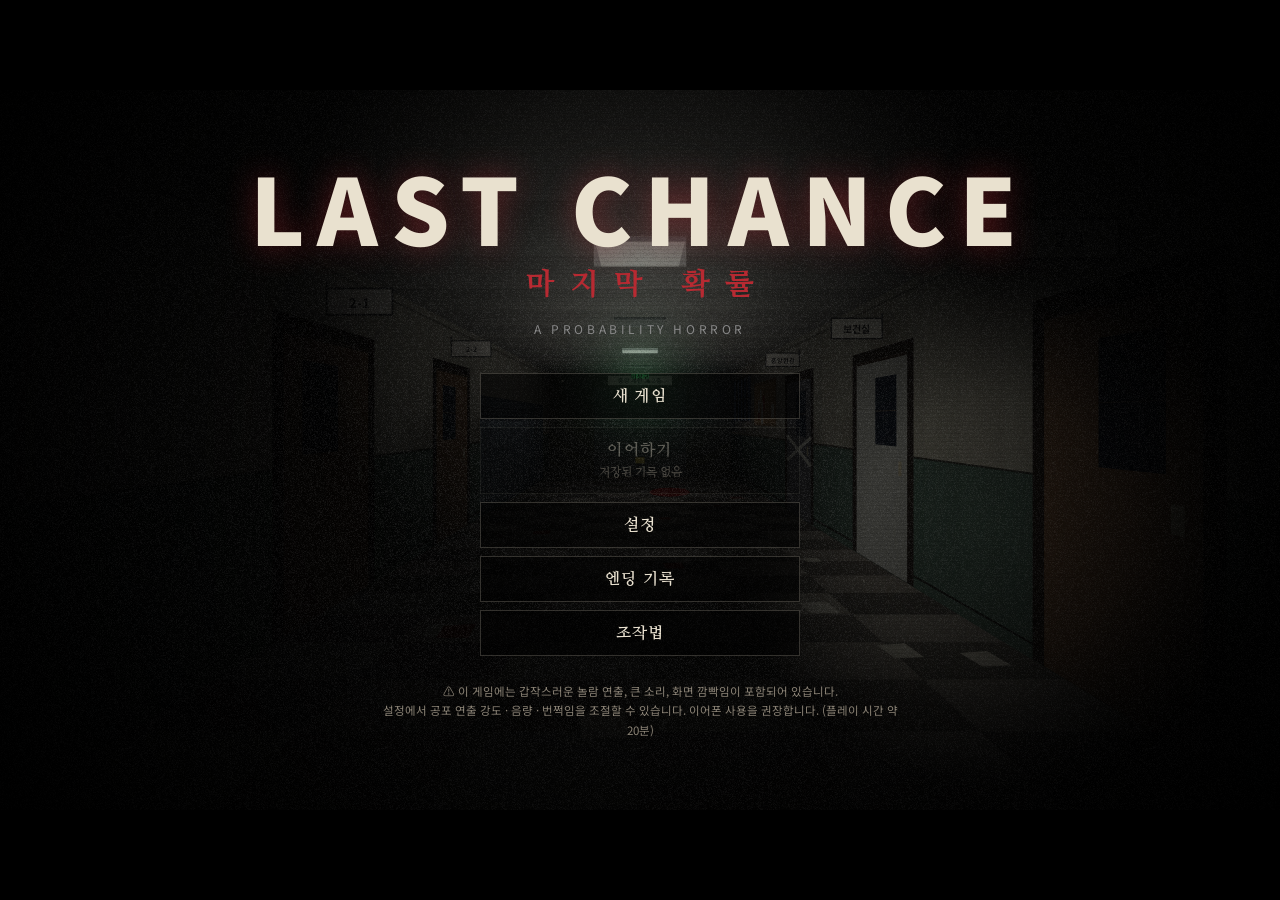
==== commit 77946c24: "Add trap-filled final exit question and fix several bugs - New 4-part final question (Q34-37) that m" ====
--- a/last-chance.html
+++ b/last-chance.html
@@ -704,7 +704,7 @@
 function noiseOverlay(g,a){for(let i=0;i<60;i++){g.fillStyle=`rgba(${Math.random()*255|0},${Math.random()*255|0},${Math.random()*255|0},${a*Math.random()})`;g.fillRect(0,Math.random()*H,W,1+Math.random()*4);}}
 
 /* =========================================================
-   수학 문제 (중학교 2학년 · 경우의 수와 확률) — 33문항
+   수학 문제 (중학교 2학년 · 경우의 수와 확률) — 37문항 (마지막 문제 4개 포함)
    ========================================================= */
 const Q=[
 {id:1,lv:1,q:'주사위 한 개를 던질 때, <b>짝수의 눈</b>이 나오는 경우의 수는?',o:['2가지','3가지','4가지','6가지'],a:1,
@@ -801,6 +801,23 @@
  e:'두 사람 모두 맞히지 못할 확률: (1 − 0.8) × (1 − 0.6) = 0.2 × 0.4 = 0.08<br>(적어도 한 사람 명중) = 1 − 0.08 = <b>0.92</b>.'},
 {id:33,lv:5,q:'O, X로 답하는 5문제를 모두 아무렇게나 찍을 때, <b>4문제 이상</b> 맞힐 확률은?',o:['1/32','5/32','3/16','1/4'],a:2,h:'',
  e:'모든 경우: 2⁵ = 32가지<br>5문제 모두 맞힘: 1가지 / 정확히 4문제 맞힘: 틀릴 1문제를 고르는 5가지<br>(1 + 5)/32 = 6/32 = <b>3/16</b>.<br>— 찍어서 통과할 확률은 겨우 3/16. 그래서 이 시험은, 찍지 않고 <b>풀어야</b> 했다.'},
+/* ----- 마지막 문제 (출구) : 함정 4연속. 그것의 속삭임(w)은 거짓말이다 ----- */
+{id:34,lv:5,q:'모양·크기·색이 완전히 똑같아서 <b>구별할 수 없는</b> 주사위 두 개를 동시에 던질 때, 두 눈의 수의 합이 4가 될 확률은?',o:['2/21','1/12','1/9','1/18'],a:1,
+ w:'그것: “똑같은 주사위잖아. (1, 3)이랑 (3, 1)은 구별이 안 되니까 같은 경우야. 나올 수 있는 경우는 모두 21가지, 그중 합이 4인 건 (1, 3), (2, 2) 두 가지. 그렇지?”',
+ h:'눈으로 구별되지 않아도, 실제로 굴러가는 주사위는 두 개다. 한쪽에 몰래 점을 찍어 두었다고 상상해 보자. 그래도 확률이 바뀔까? 그리고 그 21가지는 모두 ‘똑같이’ 일어날까?',
+ e:'구별할 수 없어 보여도 주사위는 2개다. 하나에 표시를 했다고 생각하면 모든 경우는 6 × 6 = 36가지이고, 이 36가지는 일어날 가능성이 모두 같다.<br>합이 4: (1, 3), (2, 2), (3, 1) → 3가지. 따라서 3/36 = <b>1/12</b>.<br>(1, 3)과 (3, 1)을 하나로 묶은 21가지는 각 경우가 일어날 가능성이 서로 달라서(예: (1, 3)은 (2, 2)보다 2배 잘 나온다) 확률의 분모로 쓸 수 없다. — <b>그것의 말은 거짓이었다.</b>'},
+{id:35,lv:5,q:'0, 0, 1, 2가 하나씩 적힌 카드 4장 중 3장을 뽑아 한 줄로 놓아 세 자리 정수를 만들 때, 만들 수 있는 <b>서로 다른</b> 세 자리 정수의 개수는?',o:['6개','9개','12개','18개'],a:0,
+ w:'그것: “백의 자리엔 0을 빼고 3가지, 십의 자리 3가지, 일의 자리 2가지. 3 × 3 × 2 = 18. 아니면 0이 두 장이니까 반으로 나눠서 9? 어느 쪽이든 곱하면 끝이야.”',
+ h:'0이 적힌 카드는 2장이지만, 두 카드로 만든 숫자는 똑같다. 곱의 법칙을 믿지 말고, 백의 자리를 정한 뒤 만들어지는 수를 직접 써 보자. 같은 수가 두 번 세어지지 않았나?',
+ e:'백의 자리에는 0이 올 수 없으므로 1 또는 2이다.<br>① 백의 자리 1: 남은 카드 0, 0, 2로 → 100, 102, 120 (3개)<br>② 백의 자리 2: 남은 카드 0, 0, 1로 → 200, 201, 210 (3개)<br>따라서 <b>6개</b>.<br>같은 숫자가 적힌 카드가 있을 때 곱의 법칙을 그대로 쓰면, 100처럼 똑같은 수를 여러 번 세게 된다. 18도, 9도 함정이었다.'},
+{id:36,lv:4,q:'동전 하나를 4번 던졌더니 <b>4번 모두 앞면</b>이 나왔다. 이 동전을 한 번 더 던질 때 <b>뒷면</b>이 나올 확률은?',o:['1/2','15/16','31/32','1/32'],a:0,
+ w:'그것: “앞면이 4번이나 연속으로 나왔어. 4번 중 적어도 한 번은 뒷면이 나올 확률이 15/16이었잖아? 이제 뒷면이 나올 차례야. 확률이 훨씬 높아졌을 거야.”',
+ h:'동전은 앞에서 무엇이 나왔는지 기억하지 못한다. 이미 끝난 4번은 잊고, 지금 던지는 이 한 번만 생각하자.',
+ e:'동전 던지기는 앞의 결과에 영향을 받지 않는다. 다섯 번째 던지기에서 뒷면이 나올 확률은 언제나 <b>1/2</b>.<br>15/16은 ‘던지기 전에’ 4번 중 적어도 한 번 뒷면이 나올 확률이다. 결과를 이미 본 뒤에는 쓸 수 없다.<br>‘이제 나올 차례’라는 생각은 확률에서 가장 흔한 착각, <b>도박사의 오류</b>다.'},
+{id:37,lv:5,q:'지금 이 ‘마지막 문제’는 질문 4개로 되어 있고, 질문마다 보기가 4개, 정답은 하나씩이다. 아무것도 모른 채 네 질문을 모두 찍어서 <b>한 번에 전부</b> 맞힐 확률은?',o:['1/16','1/64','1/256','1'],a:2,
+ w:'그것: “질문 하나를 찍어서 맞힐 확률은 1/4, 질문이 4개니까 1/4 + 1/4 + 1/4 + 1/4 = 1. 찍어도 반드시 나갈 수 있다는 뜻이야. …그러니까, 아무거나 골라.”',
+ h:'네 질문을 ‘모두’ 맞힌다는 것은 네 사건이 동시에 일어나는 것이다. 동시에 일어날 확률은 더할까, 곱할까? 그리고 확률이 1이라면 ‘반드시’ 맞는다는 뜻인데… 정말 그럴까?',
+ e:'네 질문을 모두 맞히려면 네 사건이 동시에 일어나야 하므로 <b>곱한다</b>.<br>1/4 × 1/4 × 1/4 × 1/4 = <b>1/256</b>.<br>더해서 1이 나온 것은 사건이 ‘동시에’가 아니라 ‘또는’일 때 쓰는 합의 법칙을 잘못 쓴 것이다.<br>찍어서 나갈 확률은 1/256. 하지만 너는 찍지 않고 <b>풀었다</b>. 그래서 이 문은 열린다.'},
 ];
 
 /* ---------- 아이템 ---------- */
@@ -856,6 +873,7 @@
  arch:{title:'기록 보관함 키패드',floor:4,qs:[27,28],intro:'키패드 옆 메모: “기록은 확률을 기억한다.” 화면에 남은 시도 횟수가 ∞로 표시되어 있다.',
   async done(){give('pass');give('report');SFX.page();readNote('report');await waitNote();await say(['(…2학년 3반. 1층. 4시 44분.)','(내가 깨어난 그 교실이다. 멈춘 시계, 이름 없는 시험지.)','(그렇다면, 의식불명인 학생은…)','(출입증이 손에 쥐어져 있다. ‘시험장 출입증 — 2학년 3반’.)']);}},
  final:{title:'마지막 시험',floor:5,qs:[29,30,31,32,33],final:true,intro:'기회는 문제당 한 번. 힌트는 없다. 그림자 학생들이 고개를 들고 너를 본다.'},
+ gate:{title:'마지막 문제 — 출구',floor:5,qs:[34,35,36,37],gate:true,shuffle:true,intro:''},
 };
 
 /* =========================================================
@@ -990,9 +1008,10 @@
 
 /* ----- 최종 ----- */
 mkRoom('exam',{name:'시험장 — 2-3 교실',floor:5,amb:.9,lights:[{x:640,y:200,r:420,a:.35,kind:'red',col:'255,20,20',fl:1,ph:4}],draw:examRoom,
- spots:[{b:frontBB(.08,.6,.38,.84,.29,10),label:'내 자리에 앉는다',act:()=>startFinal()},
-  {b:sideBB(1,.19,1,.04,.32,6),label:'문',act:()=>{SFX.locked();toast('문이 열리지 않는다. 시험이 끝나기 전에는.');}}],
- async enter(){if(!S.flags.ch5){S.flags.ch5=1;checkpoint();await chapter('FINAL','마지막 시험');await say(['(최종 구역의 문 너머는… 2-3 교실이었다.)','(모든 자리에 그림자 학생들이 앉아 있다. 비어 있는 자리는 하나뿐.)','@그것|왔구나.','@그것|이제 알겠지? 나는 너야.','@그것|시험지를 받자마자 포기했던, 바로 그 순간의 너.','@그것|여긴 네가 멈춰 버린 시간이야. 4시 44분.','@그것|마지막 시험이다. 다섯 문제. 기회는 한 번씩.','@그것|네가 돌아갈 확률은… 네가 정해.']);return true;}return false;}});
+ spots:[{b:frontBB(.08,.6,.38,.84,.29,10),label:'내 자리에 앉는다',show:()=>!S.flags.finalDone,act:()=>startFinal()},
+  {b:frontBB(.08,.6,.38,.84,.29,10),label:'마지막 문제를 푼다',show:()=>S.flags.finalDone&&!S.flags.gateDone,act:()=>startGate()},
+  {b:sideBB(1,.19,1,.04,.32,6),label:'출구의 문',act:()=>{if(S.flags.finalDone&&!S.flags.gateDone){startGate();return;}SFX.locked();toast('문이 열리지 않는다. 시험이 끝나기 전에는.');}}],
+ async enter(){if(S.flags.finalDone&&!S.flags.gateDone){toast('출구의 문이 잠겨 있다. 마지막 문제를 모두 풀어야 열린다.',4000);return false;}if(!S.flags.ch5){S.flags.ch5=1;checkpoint();await chapter('FINAL','마지막 시험');await say(['(최종 구역의 문 너머는… 2-3 교실이었다.)','(모든 자리에 그림자 학생들이 앉아 있다. 비어 있는 자리는 하나뿐.)','@그것|왔구나.','@그것|이제 알겠지? 나는 너야.','@그것|시험지를 받자마자 포기했던, 바로 그 순간의 너.','@그것|여긴 네가 멈춰 버린 시간이야. 4시 44분.','@그것|마지막 시험이다. 다섯 문제. 기회는 한 번씩.','@그것|네가 돌아갈 확률은… 네가 정해.']);return true;}return false;}});
 
 /* ----- 엔딩 장면 ----- */
 SC.end_A={id:'end_A',name:'병실',floor:6,amb:.15,lights:[],spots:[],draw:hospitalBg};
@@ -1004,7 +1023,7 @@
 /* =========================================================
    게임 상태
    ========================================================= */
-let S=null,mode='title',paused=false,busy=false,curId='title',curScene=SC.title,dying=false,pendingRetry=null;
+let RUN=0,S=null,mode='title',paused=false,busy=false,curId='title',curScene=SC.title,dying=false,pendingRetry=null;
 let flickT=0,blackT=0,shakeA=0,ambT=22,ambBag=[],hbT=0,stepT=2,asT=0,darkT=0,lastDoorEv=-99,encOn=false,hudT=0,AP=null,HOV=null,gameClock=0;
 const LT={x:W/2,y:H/2,tx:W/2,ty:H/2};
 function newState(){return{scene:'wake',sanity:100,battery:100,light:false,inv:{},flags:{},pp:{},solved:{},qd:{},stats:{correct:0,wrong:0,time:0,scares:0,deaths:0},risk:0,chase:100,final:[],usedScares:[],cp:null,ver:1};}
@@ -1017,7 +1036,7 @@
 function checkFrags(){if(has('frag_a')&&has('frag_b')){take('frag_a');take('frag_b');setTimeout(()=>{give('key_b');toast('두 조각을 맞추자 ‘지하실 열쇠’가 되었다!');},900);}}
 function hurt(n){if(!S||mode!=='play')return;S.sanity=clamp(S.sanity-n,0,100);const m=$('#sanM');m.style.filter='brightness(2.2)';setTimeout(()=>m.style.filter='',250);}
 function useItem(id,auto){if(!has(id))return;if(id==='battery'){take(id);S.battery=Math.min(100,S.battery+40);S.light=true;SFX.click();toast(auto?'배터리가 다 되어 새 배터리로 교체했다. (+40%)':'배터리를 교체했다. (+40%)');}else if(id==='sedative'){if(S.sanity>=100){toast('지금은 필요 없다.');return;}take(id);S.sanity=Math.min(100,S.sanity+35);SFX.good();toast('진정제를 먹었다. 숨이 조금 가라앉는다. (정신력 +35)');}save();}
-function lightOn(){return S&&S.flags.flash&&S.light&&S.battery>0&&blackT<=0;}
+function lightOn(){return mode==='play'&&S&&S.flags.flash&&S.light&&S.battery>0&&blackT<=0;}
 function lightR(){if(mode==='title')return 230;return 170+130*Math.min(1,S.battery/40);}
 function riskP(){if(!S||!curScene)return 0;const f=curScene.floor;const base=[.1,.16,.22,.3,.34,.4][f]??.2;return clamp(base+S.risk,.05,.8);}
 function maxLvl(){return[0,2,3,3][ST.scare];}
@@ -1057,24 +1076,45 @@
    퍼즐 (수학 문제)
    ========================================================= */
 let PZ=null;
-function openPuzzle(id){return new Promise(res=>{const P=PUZ[id];PZ={id,P,res,idx:S.pp[id]||0,t:P.timed||0,answered:false};
+function openPuzzle(id){return new Promise(res=>{const P=PUZ[id];PZ={id,P,res,idx:S.pp[id]||0,t:P.timed||0,answered:false,lock:false};
  if(PZ.idx>=P.qs.length){PZ=null;res(true);return;}
- $('#pzIntro').innerHTML=P.intro||'';$('#pzLeave').style.display=P.final?'none':'';$('#pzPaper').classList.toggle('final',!!P.final);$('#pzTimeBar').classList.toggle('on',!!P.timed);
+ $('#pzIntro').innerHTML=P.intro||'';$('#pzPaper').classList.toggle('final',!!(P.final||P.gate));$('#pzTimeBar').classList.toggle('on',!!P.timed);
  show('#puzzle');SFX.page();renderQ();});}
-function renderQ(){const q=Q[PZ.P.qs[PZ.idx]-1];PZ.q=q;PZ.answered=false;PZ.t=PZ.P.timed||0;PZ.wrongs=0;
- $('#pzTitle').textContent=PZ.P.title;$('#pzNum').textContent=`문제 ${PZ.idx+1} / ${PZ.P.qs.length}  ·  No.${q.id}`;
- $('#pzLv').textContent='난이도 '+'★'.repeat(q.lv)+'☆'.repeat(5-q.lv);$('#pzTimer').textContent=PZ.P.timed?'남은 시간 '+PZ.t+'초':(PZ.P.final?'기회: 1번':'');
+function leaveBtn(){const P=PZ.P,b=$('#pzLeave');if(P.final){b.style.display='none';return;}
+ if(P.gate){const f=S.flags.gateFails||0;b.style.display=f>=2?'':'none';b.textContent='포기한다…';return;}
+ b.style.display='';b.textContent='물러난다';}
+function renderQ(){const q=Q[PZ.P.qs[PZ.idx]-1];PZ.q=q;PZ.answered=false;PZ.reset=false;PZ.lock=false;PZ.t=PZ.P.timed||0;PZ.wrongs=0;
+ PZ.ord=PZ.P.shuffle?shuffle([0,1,2,3]):[0,1,2,3];PZ.apos=PZ.ord.indexOf(q.a);
+ $('#pzTitle').textContent=PZ.P.title;$('#pzNum').textContent=PZ.P.gate?`질문 ${PZ.idx+1} / ${PZ.P.qs.length}  ·  도전 ${(S.flags.gateFails||0)+1}회째`:`문제 ${PZ.idx+1} / ${PZ.P.qs.length}  ·  No.${q.id}`;
+ $('#pzLv').textContent='난이도 '+'★'.repeat(q.lv)+'☆'.repeat(5-q.lv);
+ $('#pzTimer').textContent=PZ.P.timed?'남은 시간 '+PZ.t+'초':PZ.P.final?'기회: 1번':PZ.P.gate?'하나라도 틀리면 처음부터':'';
  $('#pzQ').innerHTML=fr(q.q);const box=$('#pzOpts');box.innerHTML='';
- q.o.forEach((o,i)=>{const b=document.createElement('button');b.className='opt';b.innerHTML=`<span class="n">${'①②③④'[i]}</span><span>${fr(o)}</span>`;b.onclick=()=>pzAnswer(i);box.appendChild(b);});
+ PZ.ord.forEach((oi,i)=>{const b=document.createElement('button');b.className='opt';b.innerHTML=`<span class="n">${'①②③④'[i]}</span><span>${fr(q.o[oi])}</span>`;b.onclick=()=>pzAnswer(i);box.appendChild(b);});
  $('#pzFeedback').innerHTML='';$('#pzNext').classList.add('hidden');$('#pzStamp').classList.remove('on');$('#pzStamp').textContent='정답';
- if(PZ.idx>0)$('#pzIntro').innerHTML='';}
-function pzAnswer(i){if(!PZ||PZ.answered)return;const q=PZ.q,btns=$$('#pzOpts .opt'),b=btns[i];if(!b||b.disabled)return;
- if(PZ.P.final){PZ.answered=true;const ok=i===q.a;S.final.push(ok);S.qd[q.id]=1;S.pp.final=PZ.idx+1;btns.forEach(x=>x.disabled=true);btns[q.a].classList.add('right');
+ if(PZ.P.gate)$('#pzIntro').innerHTML=(PZ.idx===0?'<b>출구의 문은 아래 질문 4개를 <u>연속으로 모두</u> 맞혀야 열린다. 하나라도 틀리면 1번부터 다시, 보기 순서도 바뀐다.</b><br>':'')+`<span style="color:#8b1a1a">${q.w}</span>`;
+ else if(PZ.idx>0)$('#pzIntro').innerHTML='';
+ leaveBtn();}
+const DOUBT=['정말 그게 답이야?','틀리면 처음부터야. 그래도 괜찮겠어?','방금 손이 떨렸지? 다른 보기가 더 그럴듯해 보이는데.','난 이미 답을 알아. …그건 아니야. 아마도.','처음 떠오른 답이 늘 맞는 건 아니잖아.','한 번 더 계산해 봐. 아니, 그냥 바꾸는 게 낫겠다.'];
+async function pzAnswer(i){if(!PZ||PZ.answered||PZ.lock)return;const q=PZ.q,btns=$$('#pzOpts .opt'),b=btns[i];if(!b||b.disabled)return;
+ const ai=PZ.ord[i],ok=ai===q.a;
+ if(PZ.P.gate){PZ.lock=true;const cur=PZ;SFX.whisper(1.2,rnd(-.5,.5));
+  const v=await choice('그것이 속삭인다',`<p class="big">“${pick(DOUBT)}”</p><p>선택한 답: <b>${'①②③④'[i]} ${fr(q.o[ai])}</b></p><p class="dim" style="font-size:12.5px">그것은 정답일 때도, 오답일 때도 똑같이 묻는다.</p>`,[{label:'이 답으로 확정한다',v:1},{label:'다시 생각한다',v:0,cls:'ghost'}]);
+  if(PZ!==cur)return;PZ.lock=false;if(!v)return;
+  PZ.answered=true;btns.forEach(x=>x.disabled=true);
+  if(ok){S.stats.correct++;S.qd[q.id]=1;S.pp.gate=PZ.idx+1;SFX.good();b.classList.add('right');$('#pzStamp').classList.add('on');
+   $('#pzFeedback').innerHTML=`<div class="exp"><b>✔ 정답!</b><br>${fr(q.e)}</div>`;
+   $('#pzNext').textContent=PZ.idx+1>=PZ.P.qs.length?'출구의 문을 연다 ▶':'다음 질문 ▶';}
+  else{S.stats.wrong++;S.flags.gateFails=(S.flags.gateFails||0)+1;S.pp.gate=0;PZ.reset=true;hurt(10);SFX.bad();SFX.whisper(1.5);shake(10);flashScreen('#600',.45);b.classList.add('wrong');
+   $('#pzStamp').textContent='다시';$('#pzStamp').classList.add('on');
+   $('#pzFeedback').innerHTML=`<div class="hint"><b>✘ 틀렸다.</b> 그림자들이 낄낄거린다. 출구의 자물쇠가 다시 잠긴다.<br>힌트: ${fr(q.h)}</div><div class="pen">정신력 −10 · 1번 질문부터 다시 (보기 순서가 바뀐다)</div>`;
+   $('#pzNext').textContent='처음부터 다시 ▶';$('#pzPaper').animate([{transform:'translateX(-10px) rotate(-.4deg)'},{transform:'translateX(10px) rotate(-.4deg)'},{transform:'translateX(0) rotate(-.4deg)'}],{duration:260});}
+  $('#pzNext').classList.remove('hidden');leaveBtn();save();return;}
+ if(PZ.P.final){PZ.answered=true;S.final.push(ok);S.qd[q.id]=1;S.pp.final=PZ.idx+1;btns.forEach(x=>x.disabled=true);btns[PZ.apos].classList.add('right');
   if(ok){S.stats.correct++;SFX.good();$('#pzStamp').textContent='정답';$('#pzStamp').classList.add('on');}
   else{S.stats.wrong++;b.classList.add('wrong');SFX.bad();hurt(PEN[5]);shake(8);flashScreen('#600',.4);$('#pzStamp').textContent='오답';$('#pzStamp').classList.add('on');S.flags.turn=1;SFX.whisper(1.2);}
-  $('#pzFeedback').innerHTML=`<div class="exp"><b>${ok?'✔ 정답':'✘ 오답'}</b> — 정답은 ${'①②③④'[q.a]}<br>${fr(q.e)}</div>`+(ok?'':`<div class="pen">정신력 −${PEN[5]} · 그림자들이 웃는다.</div>`);
+  $('#pzFeedback').innerHTML=`<div class="exp"><b>${ok?'✔ 정답':'✘ 오답'}</b> — 정답은 ${'①②③④'[PZ.apos]}<br>${fr(q.e)}</div>`+(ok?'':`<div class="pen">정신력 −${PEN[5]} · 그림자들이 웃는다.</div>`);
   $('#pzNext').textContent=PZ.idx+1>=PZ.P.qs.length?'시험지를 제출한다 ▶':'다음 문제 ▶';$('#pzNext').classList.remove('hidden');save();return;}
- if(i===q.a){PZ.answered=true;S.stats.correct++;S.qd[q.id]=1;S.risk=clamp(S.risk-.03,-.15,.4);S.pp[PZ.id]=PZ.idx+1;SFX.good();
+ if(ok){PZ.answered=true;S.stats.correct++;S.qd[q.id]=1;S.risk=clamp(S.risk-.03,-.15,.4);S.pp[PZ.id]=PZ.idx+1;SFX.good();
   btns.forEach(x=>x.disabled=true);b.classList.add('right');$('#pzStamp').classList.add('on');
   $('#pzFeedback').innerHTML=`<div class="exp"><b>✔ 정답!</b><br>${fr(q.e)}</div><div class="pen" style="color:#1f3d7a">다음 문 위험 확률 −3%</div>`;
   $('#pzNext').textContent=PZ.idx+1>=PZ.P.qs.length?'완료 ▶':'다음 문제 ▶';$('#pzNext').classList.remove('hidden');save();}
@@ -1087,9 +1127,10 @@
   save();}}
 function pzTimeout(){if(!PZ||PZ.answered)return;S.stats.wrong++;hurt(8);S.chase=Math.max(0,S.chase-18);S.risk=clamp(S.risk+.04,-.15,.4);SFX.bad();SFX.knock(rnd(-1,1),4,.8);shake(10);flashScreen('#400',.5);
  $('#pzFeedback').innerHTML=`<div class="hint"><b>⏱ 시간 초과!</b> 문 밖에서 노크 소리가 들린다. 힌트: ${fr(PZ.q.h)}</div><div class="pen">정신력 −8 · 그것이 가까워졌다</div>`;PZ.t=PZ.P.timed;save();}
-function pzNext(){if(!PZ||!PZ.answered)return;SFX.click();PZ.idx++;if(PZ.idx>=PZ.P.qs.length){const{id,res}=PZ;hide('#puzzle');PZ=null;S.solved[id]=1;save();res(true);}else renderQ();}
-function closePuzzle(){if(!PZ)return;hide('#puzzle');const r=PZ.res;PZ=null;r(false);}
-$('#pzNext').onclick=pzNext;$('#pzLeave').onclick=()=>{SFX.click();closePuzzle();};
+function pzNext(){if(!PZ||!PZ.answered||PZ.lock)return;SFX.click();if(PZ.reset){PZ.idx=0;renderQ();return;}PZ.idx++;if(PZ.idx>=PZ.P.qs.length){const{id,res}=PZ;hide('#puzzle');PZ=null;S.solved[id]=1;save();res(true);}else renderQ();}
+function closePuzzle(){if(!PZ)return;hide('#puzzle');hide('#choice');const r=PZ.res;PZ=null;r(false);}
+$('#pzNext').onclick=pzNext;
+$('#pzLeave').onclick=async()=>{SFX.click();if(PZ&&PZ.P.gate){if(PZ.lock)return;PZ.lock=true;const cur=PZ;const y=await confirmBox('<b style="color:#e66">정말 포기할까?</b><br>포기하면 이 교실에서 영원히 나갈 수 없다. (BAD ENDING)');if(PZ!==cur)return;PZ.lock=false;if(!y)return;hide('#puzzle');const r=PZ.res;PZ=null;r('giveup');return;}closePuzzle();};
 async function doPuzzle(id){if(S.solved[id]){toast('이미 해결했다.');return;}const ok=await openPuzzle(id);if(ok&&mode==='play'&&PUZ[id].done)await PUZ[id].done();save();if(mode==='play')renderBg();}
 
 /* =========================================================
@@ -1171,51 +1212,57 @@
 function renderBg(){bctx.save();bctx.setTransform(1,0,0,1,0,0);bctx.globalAlpha=1;bctx.globalCompositeOperation='source-over';curScene.draw(bctx);bctx.restore();}
 
 /* ---------- 3층 추격 ---------- */
-async function encounter(){encOn=true;if(PZ)closePuzzle();SFX.bang(1);shake(16);flashScreen('#300',.6);
+async function encounter(){const run=RUN;encOn=true;if(PZ)closePuzzle();SFX.bang(1);shake(16);flashScreen('#300',.6);
  await say(['(쾅! 문이 벌컥 열린다.)','(그것이 들어온다. 지금 당장 선택해야 한다!)']);
  const opts=[{label:'사물함에 숨는다',sub:`그것은 숨을 곳 4곳 중 1곳만 뒤진다 → 생존 확률 ${fr('3/4')} · 성공 시 거리 60`,v:'hide'},{label:'반대편으로 달린다',sub:`생존 확률 ${fr('1/2')} · 성공 시 거리 100 (완전히 따돌림)`,v:'run'}];
  opts.push({label:'손전등을 정면으로 비춘다',sub:`배터리 30% 소모 · 생존 확률 ${fr('5/6')} · 성공 시 거리 75`+(S.battery<30?' (배터리 부족)':''),v:'light',dis:S.battery<30});
  const v=await choice('그것이 온다!','<p>그것과의 거리가 0이 되었다. 확률을 계산하고 선택하라.</p>',opts);
  const p=v==='hide'?3/4:v==='run'?1/2:5/6;const lab=v==='hide'?'3/4':v==='run'?'1/2':'5/6';if(v==='light')S.battery-=30;
- const ok=await wheel(p,'생존 확률 '+lab,'생존','발각');
+ const ok=await wheel(p,'생존 확률 '+lab,'생존','발각');if(run!==RUN||mode!=='play'){encOn=false;return;}
  if(ok){SFX.steps(5,-.4,.8,.5,.35);await say([v==='hide'?'(사물함 틈으로… 그것의 다리가 지나간다. 숨을 참는다.)':v==='run'?'(뒤도 돌아보지 않고 달렸다. 발소리가 멀어진다.)':'(빛을 정면으로 받은 그것이 비명을 지르며 물러났다.)']);S.chase=v==='hide'?60:v==='run'?100:75;}
- else{await scriptedScare('face');hurt(18);S.chase=65;if(mode==='play')await say(['(차가운 손이 목덜미를 움켜쥐었다… 간신히 뿌리치고 빠져나왔다.)']);}
+ else{await scriptedScare('face');if(run!==RUN)return;hurt(18);S.chase=65;if(S.sanity<=0){encOn=false;return;}if(mode==='play')await say(['(차가운 손이 목덜미를 움켜쥐었다… 간신히 뿌리치고 빠져나왔다.)']);}
  encOn=false;save();}
 
 /* ---------- 최종 시험 · 엔딩 ---------- */
-async function startFinal(){if(S.flags.finalDone)return;if(!S.pp.final)await say(['(의자에 앉자, 책상 위 시험지가 저절로 펼쳐진다.)','@그것|시작.']);const ok=await openPuzzle('final');if(!ok||mode!=='play')return;S.flags.finalDone=1;save();await finishGame();}
-async function finishGame(){const sc=S.final.filter(Boolean).length,dc=diaryCount();const type=sc>=4&&dc===5?'A':sc>=3?'B':'C';mode='ending';$('#hud').classList.add('hidden');droneLevel(.4);
- if(type==='A'){await say([`@그것|…${sc}문제.`,'@그것|무서웠지. 틀릴까 봐. 그래서 처음부터 0이라고 믿고 싶었던 거야.','(그것의 얼굴이 천천히… 내 얼굴이 된다.)','@나|이제 알아. 확률이 아무리 작아도, 0이 아니라면 해 볼 수 있어.','(그것이 처음으로 웃었다. 그리고 재처럼 흩어졌다.)','(창문으로 하얀 빛이 쏟아져 들어온다.)']);flashScreen('#fff',1);await fade(1,1200);setScene('end_A');droneLevel(.15);await wait(600);for(let i=0;i<3;i++)SFX.beep(i*.8);await fade(0,2000);await say(['삐— 삐— 삐—','@???|…환자분? 제 목소리 들리시면 손가락을 움직여 보세요.','(나는 손가락을… 움직였다.)','@엄마|…! 선생님, 얘가… 얘가 눈을…!']);}
- else if(type==='B'){await say([`@그것|…${sc}문제. 합격이야.`,'@그것|하지만 넌 아직 다 기억해 내지 못했어.',`(찾은 일기장 조각: ${dc} / 5)`,'(교실 문이 열렸다. 나는 복도를 달려, 현관을 지나, 교문 밖으로 뛰쳐나갔다.)']);await fade(1,900);setScene('end_B');await fade(0,1500);await say(['(밤공기가 차갑다. 돌아보자, 2-3 교실 창문에 누군가 서 있었다.)','(……)','(눈을 뜨니 교실이다. 시계는 4시 44분.)']);}
- else{await say([`@그것|…${sc}문제.`,'@그것|괜찮아. 여기선 아무도 혼내지 않아. 아무도 기다리지 않아.','(그림자 학생들이 일제히 고개를 돌린다. 얼굴이… 없다.)','(내 손끝이 검게 물들기 시작한다.)']);S.flags.turn=1;await fade(1,900);setScene('end_C');await fade(0,1500);}
+async function startFinal(){if(S.flags.finalDone){startGate();return;}if(!S.pp.final)await say(['(의자에 앉자, 책상 위 시험지가 저절로 펼쳐진다.)','@그것|시작.']);const run=RUN;const ok=await openPuzzle('final');if(!ok||mode!=='play'||run!==RUN)return;S.flags.finalDone=1;
+ const sc=S.final.filter(Boolean).length;checkpoint();
+ await say([`@그것|…${sc}문제. 점수는 정해졌어.`,'@그것|그런데 말이야. 점수가 문을 열어 주진 않아.','(교실 문에 붉은 자물쇠가 걸린다. 자물쇠에 숫자 대신 질문이 새겨져 있다.)','@그것|마지막 문제. 질문 네 개를 연속으로 전부 맞혀야 이 문이 열려.','@그것|하나라도 틀리면 처음부터. 그리고 나는 질문마다 친절하게 풀이를 알려 줄 거야.','@그것|…내 말을 믿을지 말지는, 네가 정해.']);
+ if(run!==RUN)return;startGate();}
+async function startGate(){if(S.flags.gateDone||PZ)return;const run=RUN;const r=await openPuzzle('gate');if(mode!=='play'||run!==RUN)return;
+ if(r==='giveup'){await finishGame('C');return;}if(!r)return;S.flags.gateDone=1;save();
+ SFX.locked();await wait(400);SFX.bang(.7);shake(8);await say(['(마지막 답을 쓰는 순간, 붉은 자물쇠가 바닥에 떨어졌다.)','@그것|…찍지 않았구나. 끝까지.']);if(run!==RUN)return;await finishGame();}
+async function finishGame(force){const sc=S.final.filter(Boolean).length,dc=diaryCount();const type=force||(sc>=4&&dc===5?'A':'B');mode='ending';$('#hud').classList.add('hidden');droneLevel(.4);
+ if(type==='A'){await say([`@그것|최종 시험 ${sc}문제. 그리고 마지막 문제까지.`,'@그것|무서웠지. 틀릴까 봐. 그래서 처음부터 0이라고 믿고 싶었던 거야.','(그것의 얼굴이 천천히… 내 얼굴이 된다.)','@나|이제 알아. 확률이 아무리 작아도, 0이 아니라면 해 볼 수 있어.','(그것이 처음으로 웃었다. 그리고 재처럼 흩어졌다.)','(창문으로 하얀 빛이 쏟아져 들어온다.)']);flashScreen('#fff',1);await fade(1,1200);setScene('end_A');droneLevel(.15);await wait(600);for(let i=0;i<3;i++)SFX.beep(i*.8);await fade(0,2000);await say(['삐— 삐— 삐—','@???|…환자분? 제 목소리 들리시면 손가락을 움직여 보세요.','(나는 손가락을… 움직였다.)','@엄마|…! 선생님, 얘가… 얘가 눈을…!']);}
+ else if(type==='B'){await say([`@그것|문은 열렸어. 최종 시험은 ${sc}문제였지.`,'@그것|하지만 넌 아직 다 기억해 내지 못했어.',`(찾은 일기장 조각: ${dc} / 5)`,'(나는 복도를 달려, 현관을 지나, 교문 밖으로 뛰쳐나갔다.)']);await fade(1,900);setScene('end_B');await fade(0,1500);await say(['(밤공기가 차갑다. 돌아보자, 2-3 교실 창문에 누군가 서 있었다.)','(……)','(눈을 뜨니 교실이다. 시계는 4시 44분.)']);}
+ else{await say(['@그것|…그래. 포기하는 건 편하지.','@그것|괜찮아. 여기선 아무도 혼내지 않아. 아무도 기다리지 않아.','(그림자 학생들이 일제히 고개를 돌린다. 얼굴이… 없다.)','(내 손끝이 검게 물들기 시작한다.)']);S.flags.turn=1;await fade(1,900);setScene('end_C');await fade(0,1500);}
  showEnding(type);}
 const ENDS={
- A:{tag:'TRUE ENDING',title:'마지막 확률',text:'사고 후 47일.\n의사는 깨어날 확률을 ‘거의 0’이라고 했다.\n\n하지만 0은 아니었다.\n\n— 확률은 미래를 정하지 않는다. 포기하지 않는 사람에게, 그것은 ‘가능성’이라고 불린다.',d:'최종 시험 4문제 이상 + 일기장 5조각'},
- B:{tag:'NORMAL ENDING',title:'끝나지 않는 방과 후',text:'학교를 빠져나왔다. 그런데, 다시 그 교실이다.\n흩어진 기억을 모두 찾지 못하면 이 밤은 끝나지 않는다.\n\n(힌트: 일기장 조각 5개를 모두 모으고, 마지막 시험에서 4문제 이상 맞혀라.)',d:'최종 시험 3문제 이상'},
- C:{tag:'BAD ENDING',title:'영원한 재시험',text:'다음 학생이 깨어날 때까지,\n너는 이 교실의 학생이다.\n\n그림자 하나가 늘었다.',d:'최종 시험 2문제 이하'},
+ A:{tag:'TRUE ENDING',title:'마지막 확률',text:'사고 후 47일.\n의사는 깨어날 확률을 ‘거의 0’이라고 했다.\n\n하지만 0은 아니었다.\n\n— 확률은 미래를 정하지 않는다. 포기하지 않는 사람에게, 그것은 ‘가능성’이라고 불린다.',d:'최종 시험 4문제 이상 + 일기장 5조각 + 마지막 문제 통과'},
+ B:{tag:'NORMAL ENDING',title:'끝나지 않는 방과 후',text:'학교를 빠져나왔다. 그런데, 다시 그 교실이다.\n흩어진 기억을 모두 찾지 못하면 이 밤은 끝나지 않는다.\n\n(힌트: 일기장 조각 5개를 모두 모으고, 최종 시험에서 4문제 이상 맞혀라.)',d:'마지막 문제 통과 (진엔딩 조건 미달)'},
+ C:{tag:'BAD ENDING',title:'영원한 재시험',text:'포기한 순간, 문은 영원히 잠겼다.\n다음 학생이 깨어날 때까지,\n너는 이 교실의 학생이다.\n\n그림자 하나가 늘었다.',d:'마지막 문제에서 포기하기'},
  D:{tag:'GAME OVER',title:'붙잡힘',text:'정신력이 바닥났다.\n어둠 속에서 차가운 손이 어깨를 잡았다.\n“포기해.”\n\n— 마지막 체크포인트에서 다시 시작할 수 있다.',d:'정신력 0'}};
 function showEnding(type){const e=ENDS[type];const rec=load(END_KEY)||{};rec[type]=1;store(END_KEY,rec);mode='ending';$('#hud').classList.add('hidden');
  $('#endTag').textContent=e.tag;$('#endTitle').textContent=e.title;$('#endText').textContent=e.text;const st=S.stats;
- $('#endStats').innerHTML=[['플레이 시간',fmtTime(st.time)],['진행률',prog()+'%'],['정답 수',st.correct],['오답 수',st.wrong],['정답률',acc()],['최종 시험',S.final.filter(Boolean).length+' / 5'],['일기장 조각',diaryCount()+' / 5'],['공포 이벤트',st.scares+'회']].map(([a,b])=>`<div><span>${a}</span><b>${b}</b></div>`).join('');
+ $('#endStats').innerHTML=[['플레이 시간',fmtTime(st.time)],['진행률',prog()+'%'],['정답 수',st.correct],['오답 수',st.wrong],['정답률',acc()],['최종 시험',S.final.filter(Boolean).length+' / 5'],['일기장 조각',diaryCount()+' / 5'],['공포 이벤트',st.scares+'회'],['마지막 문제 도전',S.flags.gateDone?((S.flags.gateFails||0)+1)+'회 만에 통과':(S.flags.gateFails?(S.flags.gateFails)+'회 실패':'-')],['게임 오버',(st.deaths||0)+'회']].map(([a,b])=>`<div><span>${a}</span><b>${b}</b></div>`).join('');
  const bt=$('#endBtns');bt.innerHTML='';const mkb=(t,f,c='')=>{const b=document.createElement('button');b.className='btn '+c;b.textContent=t;b.onclick=()=>{SFX.click();f();};bt.appendChild(b);};
  if(type==='D'){mkb('체크포인트에서 다시',()=>{S=pendingRetry;pendingRetry=null;startPlay(S.scene);},'red');mkb('타이틀로',toTitle,'ghost');}
  else{unstore(SAVE_KEY);mkb('처음부터 다시',()=>{hide('#ending');newGame();},'red');mkb('타이틀로',toTitle,'ghost');}
  setTimeout(()=>show('#ending'),type==='D'?200:900);}
-async function die(){if(dying)return;dying=true;if(PZ)closePuzzle();$$('.modal.on').forEach(m=>m.classList.remove('on'));if(DLG){clearInterval(DLG.timer);DLG=null;$('#dialog').classList.remove('on');}
+async function die(){if(dying)return;dying=true;RUN++;if(PZ)closePuzzle();$$('.modal.on').forEach(m=>m.classList.remove('on'));if(DLG){clearInterval(DLG.timer);DLG=null;$('#dialog').classList.remove('on');}
  const ml=maxLvl();if(ml>=3)await scare('face');else if(ml>=1)await scare('text');else{SFX.thud(1);await wait(800);}
  const st=S.stats;st.deaths=(st.deaths||0)+1;let ns;if(S.cp){ns=JSON.parse(S.cp);ns.cp=S.cp;}else ns=newState();ns.stats=st;ns.sanity=Math.max(ns.sanity,70);ns.battery=Math.max(ns.battery,60);ns.chase=100;
  store(SAVE_KEY,ns);pendingRetry=ns;mode='ending';busy=false;encOn=false;setScene('end_D');showEnding('D');dying=false;}
 
 /* ---------- 시작 · 타이틀 ---------- */
-function startPlay(scene){mode='play';paused=false;busy=false;dying=false;encOn=false;hide('#ending');$('#title').classList.remove('on');$('#hud').classList.remove('hidden');musicBox(false);droneLevel(1);
+function startPlay(scene){RUN++;mode='play';paused=false;busy=false;dying=false;encOn=false;hide('#ending');$('#title').classList.remove('on');$('#hud').classList.remove('hidden');musicBox(false);droneLevel(1);
  const f=$('#fade');f.style.transition='none';f.style.opacity=1;setScene(SC[scene]&&!scene.startsWith('end')&&scene!=='title'?scene:'wake');if(S.flags.flash&&S.battery>0)S.light=true;fade(0,900);ambT=15;hud(true);save();}
-async function newGame(){audioInit();S=newState();mode='play';paused=false;busy=false;$('#title').classList.remove('on');hide('#ending');$('#hud').classList.remove('hidden');musicBox(false);droneLevel(.7);
+async function newGame(){audioInit();RUN++;S=newState();mode='play';paused=false;busy=false;$('#title').classList.remove('on');hide('#ending');$('#hud').classList.remove('hidden');musicBox(false);droneLevel(.7);
  const f=$('#fade');f.style.transition='none';f.style.opacity=1;setScene('wake');hud(true);ambT=40;
  await wait(700);SFX.tick();await wait(900);SFX.tick();await wait(900);SFX.tick();
  await say(['……','@???|……일어나.','@???|……시험 시간이야.']);droneLevel(1);await fade(0,1800);
  await say(['(머리가 깨질 듯 아프다. 여기는… 우리 반 교실이다.)','(창밖은 칠흑같이 어둡다. 아무도 없다.)','(교탁 위에서 무언가 희미하게 반짝인다.)']);
  toast('◇ 표시를 클릭(터치)해 조사하세요. 먼저 교탁을 조사해 보자.',4000);save();}
-function toTitle(){save();mode='title';paused=false;$$('.modal.on').forEach(m=>m.classList.remove('on'));hide('#ending');$('#hud').classList.add('hidden');if(DLG){clearInterval(DLG.timer);DLG=null;$('#dialog').classList.remove('on');}if(PZ){hide('#puzzle');PZ=null;}
+function toTitle(){save();RUN++;mode='title';paused=false;$$('.modal.on').forEach(m=>m.classList.remove('on'));hide('#ending');$('#hud').classList.add('hidden');if(DLG){clearInterval(DLG.timer);DLG=null;$('#dialog').classList.remove('on');}if(PZ){hide('#puzzle');PZ=null;}
  setScene('title');$('#title').classList.add('on');fade(0,600);refreshTitle();musicBox(true);droneLevel(.5);}
 function refreshTitle(){const s=load(SAVE_KEY);const b=$('#tCont');b.disabled=!s;b.innerHTML=s?`이어하기 <small>${SC[s.scene]?SC[s.scene].name:''} · ${fmtTime(s.stats.time)} · 진행률 ${Math.round(Object.keys(s.qd||{}).length/Q.length*100)}%</small>`:'이어하기 <small>저장된 기록 없음</small>';}
 
@@ -1345,9 +1392,10 @@
  if(mode!=='play'||paused||!S)return;
  gameClock+=dt;S.stats.time+=dt;
  if(PZ&&PZ.P.timed&&!PZ.answered&&!anyModalExcept('#puzzle')){PZ.t-=dt;$('#pzTimeBar i').style.width=clamp(PZ.t/PZ.P.timed*100,0,100)+'%';$('#pzTimer').textContent='남은 시간 '+Math.max(0,Math.ceil(PZ.t))+'초';if(PZ.t<=0)pzTimeout();}
- if(S.flags.flash&&S.light&&S.battery>0){const dk=(curScene.floor===4?1.45:1)*(PZ?.35:1)*(DLG?.25:1);S.battery-=dt*(100/300)*dk;if(S.battery<=0){S.battery=0;if(has('battery'))useItem('battery',true);else{S.light=false;toast('손전등이 꺼졌다… 배터리가 없다.');SFX.buzz(.4);}}}
+ const uiOpen=anyModalExcept('#puzzle')||isOn('#chapter');
+ if(S.flags.flash&&S.light&&S.battery>0&&!uiOpen){const dk=(curScene.floor===4?1.45:1)*(PZ?.35:1)*(DLG?.25:1);S.battery-=dt*(100/300)*dk;if(S.battery<=0){S.battery=0;if(has('battery'))useItem('battery',true);else{S.light=false;toast('손전등이 꺼졌다… 배터리가 없다.');SFX.buzz(.4);}}}
  const dark=S.flags.flash&&!lightOn()&&curScene.floor>=1&&curScene.floor<=5;
- if(dark&&!PZ&&!DLG){S.sanity-=dt*.35;darkT+=dt;if(darkT>22&&S.battery<=0&&!has('battery')&&!S.flags['em'+curScene.floor]){S.flags['em'+curScene.floor]=1;give('battery');toast('어둠 속을 더듬다 손끝에 무언가 닿았다… 배터리다!');}}else darkT=0;
+ if(dark&&!PZ&&!DLG&&!uiOpen){S.sanity-=dt*.35;darkT+=dt;if(darkT>22&&S.battery<=0&&!has('battery')&&!S.flags['em'+curScene.floor]){S.flags['em'+curScene.floor]=1;give('battery');toast('어둠 속을 더듬다 손끝에 무언가 닿았다… 배터리다!');}}else darkT=0;
  const chasing=S.flags.chase&&CHASE_SCENES.has(curId);
  if(chasing){if(!DLG&&!encOn&&!anyModalExcept('#puzzle'))S.chase-=dt*(PZ?.12:.3);stepT-=dt;if(stepT<=0){stepT=.55+S.chase/100*3.2;SFX.step(rnd(-.6,.6),.12+.5*(1-S.chase/100));}if(S.chase<=0&&!encOn&&!JS.on&&!DLG&&!busy&&!paused&&!anyModalExcept('#puzzle'))encounter();}
  const danger=Math.max(1-S.sanity/45,chasing?1-S.chase/45:0);if(danger>0){hbT-=dt;if(hbT<=0){hbT=1.3-danger*.7;SFX.heart(.2+.45*Math.min(1,danger));}}
